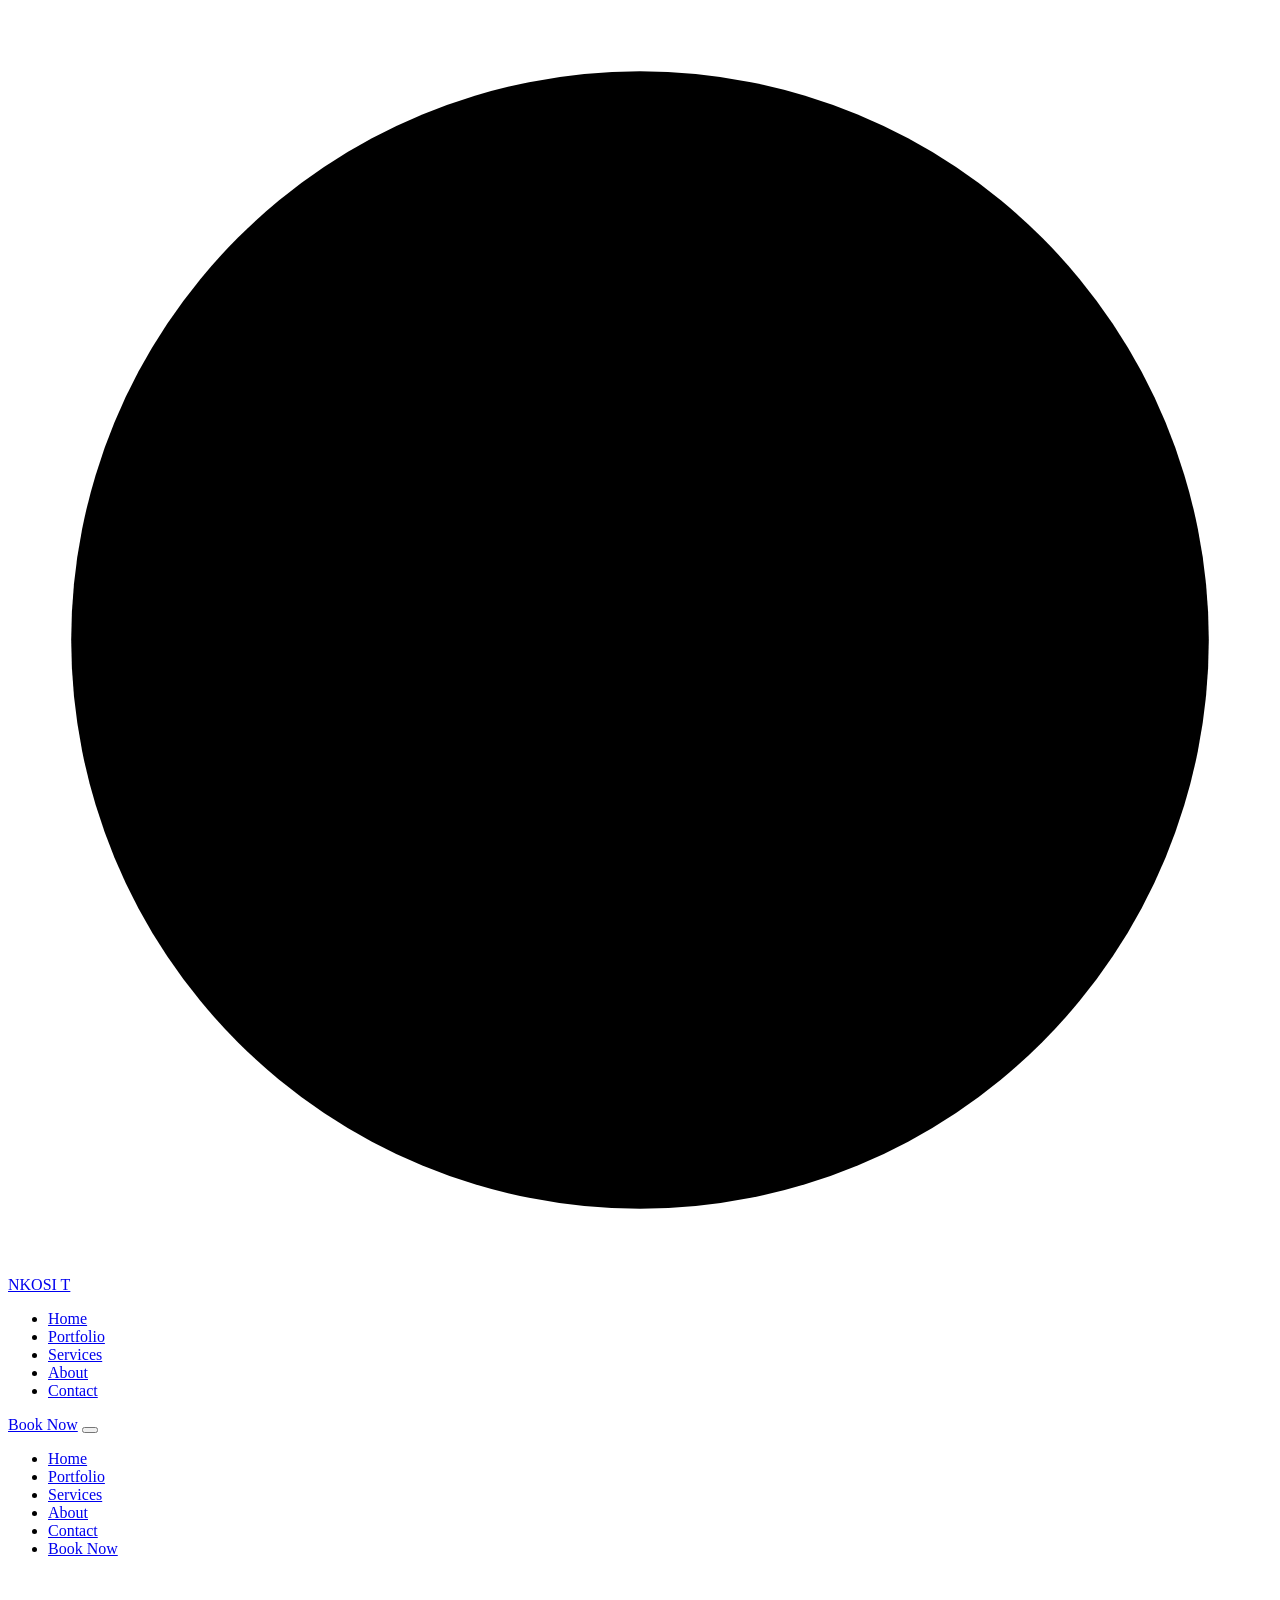
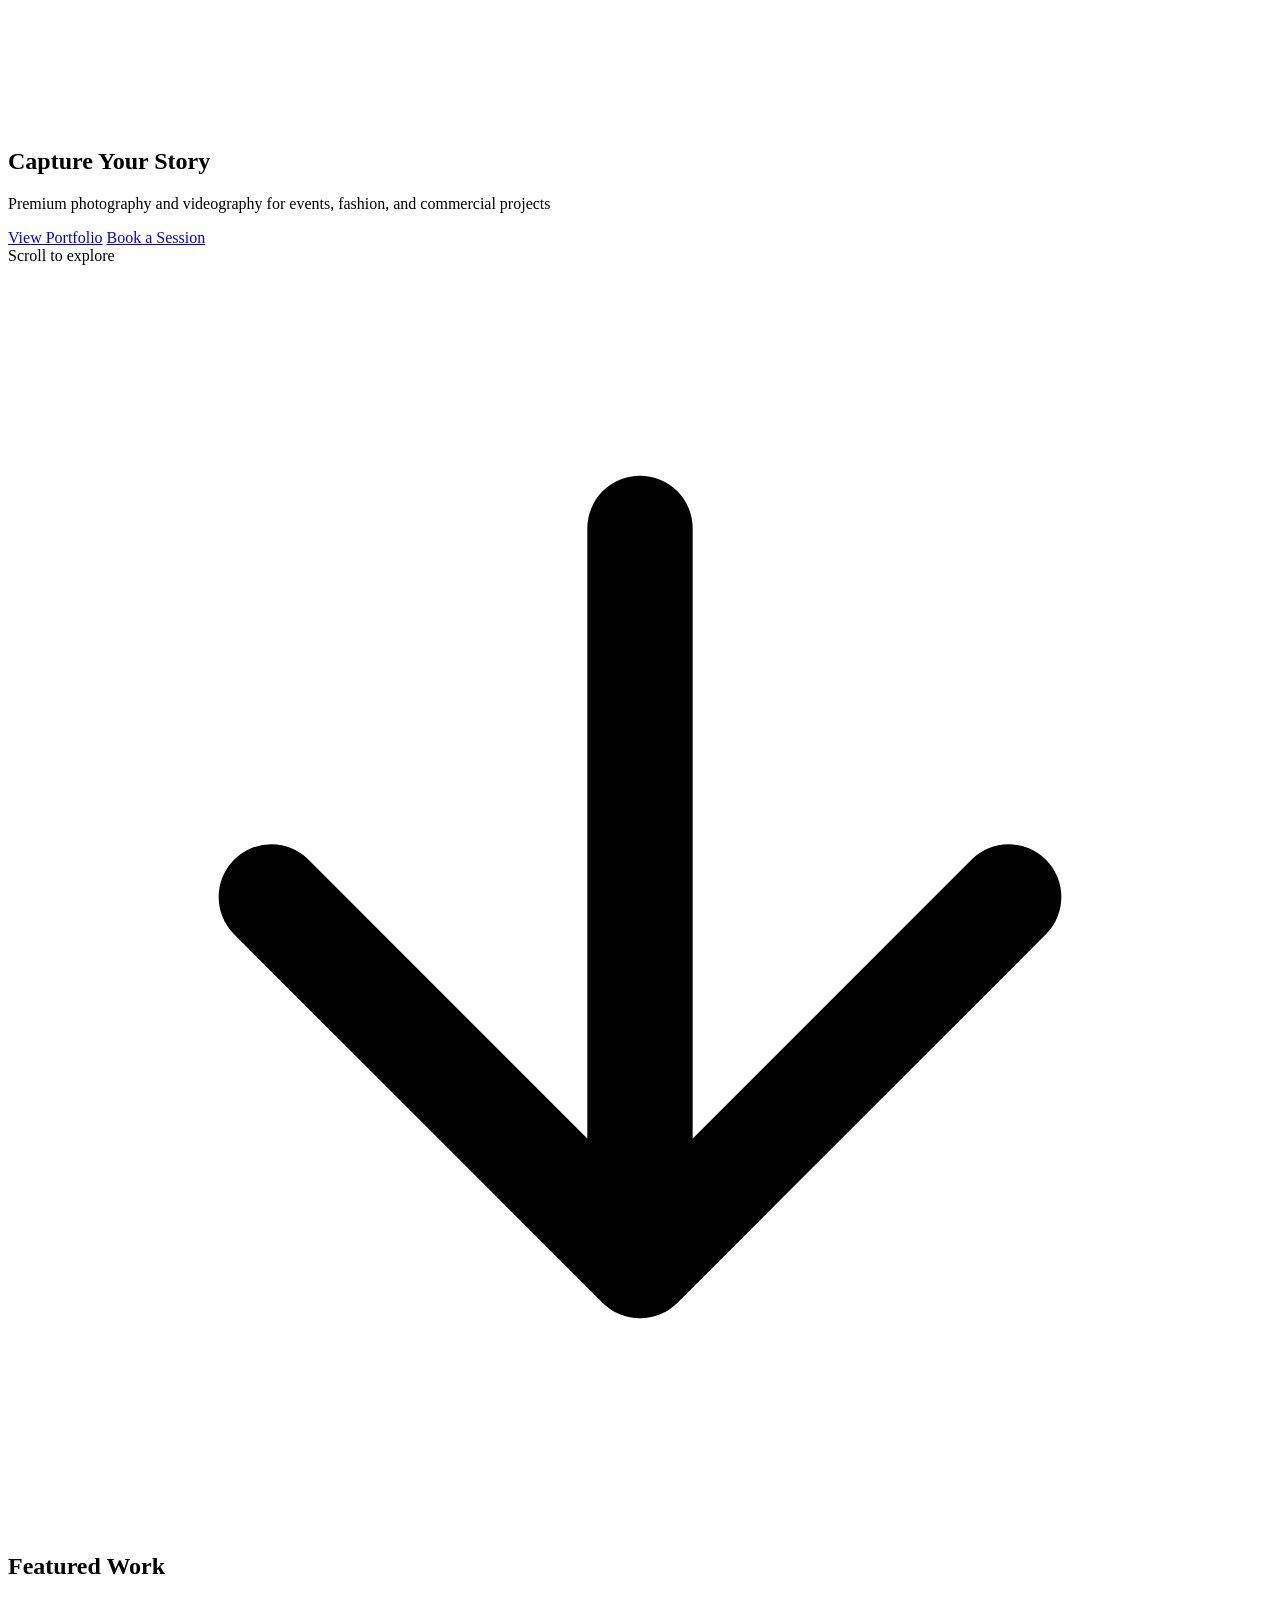
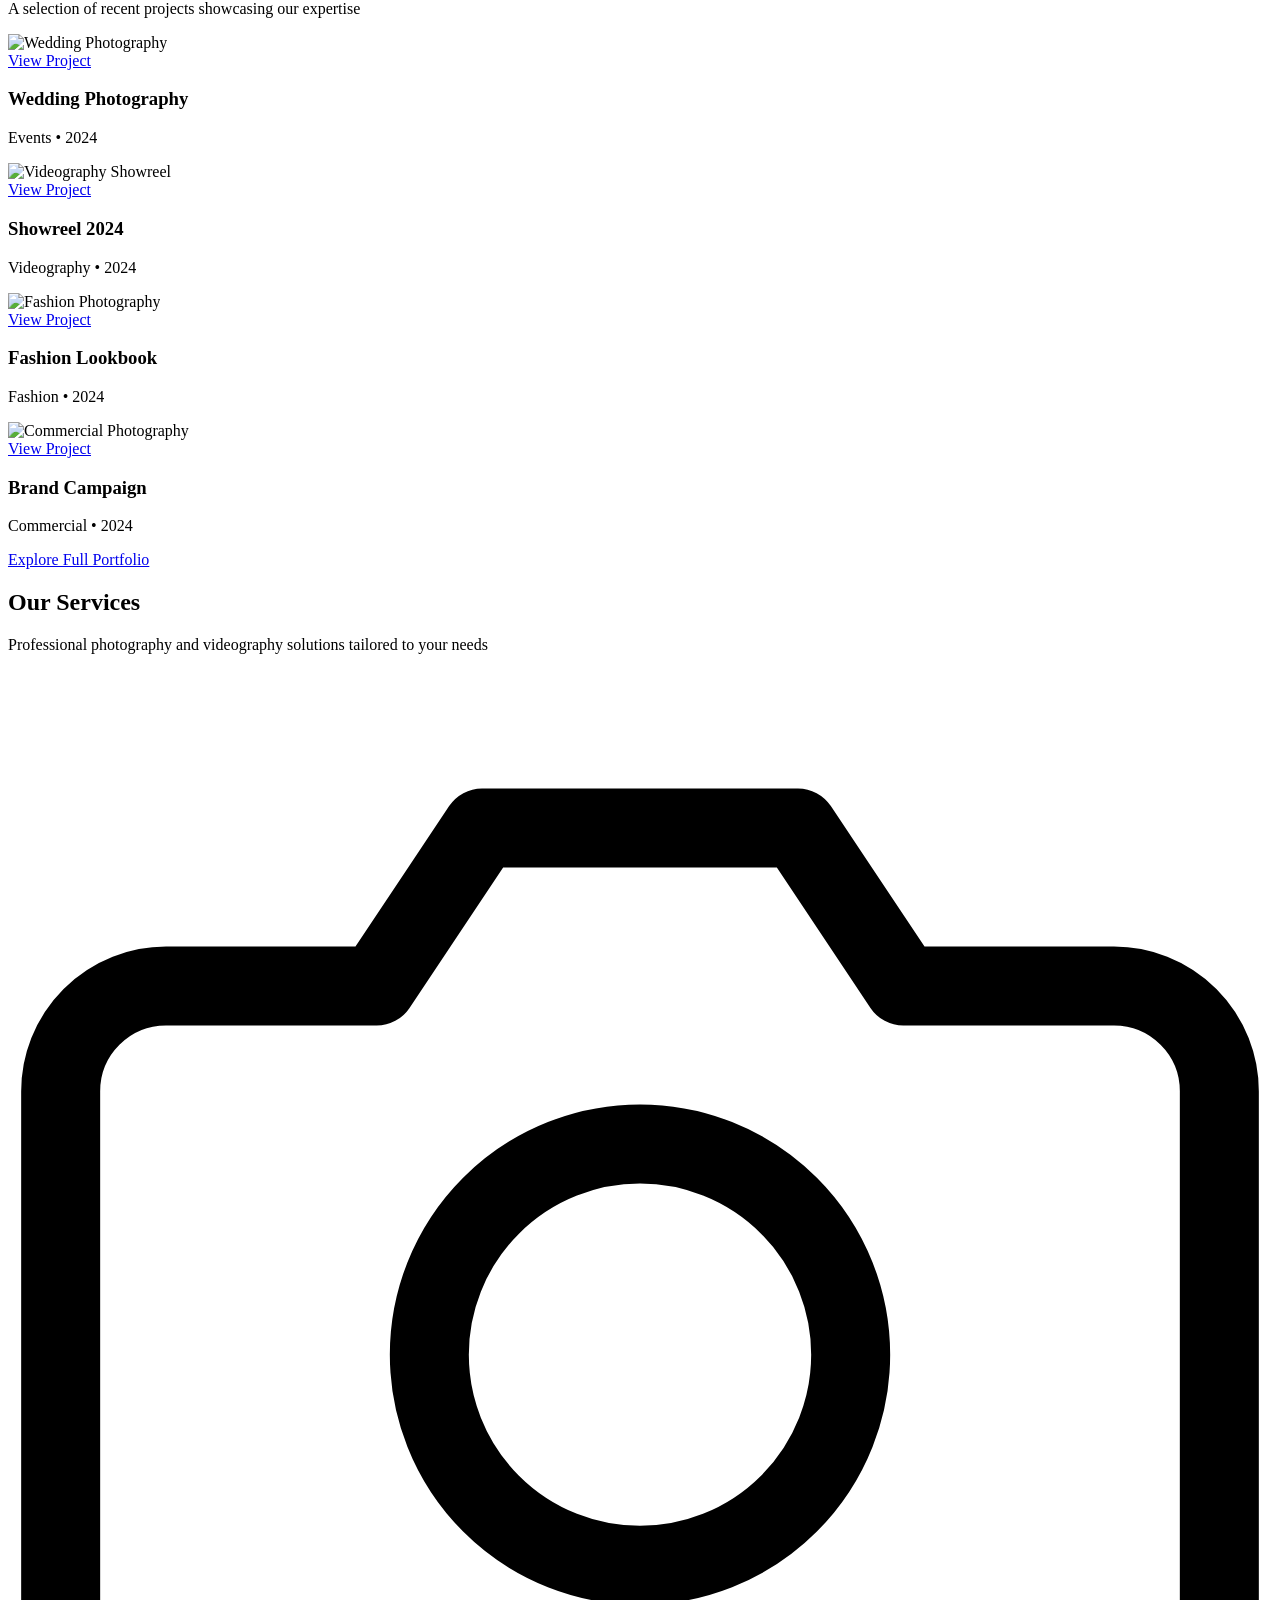
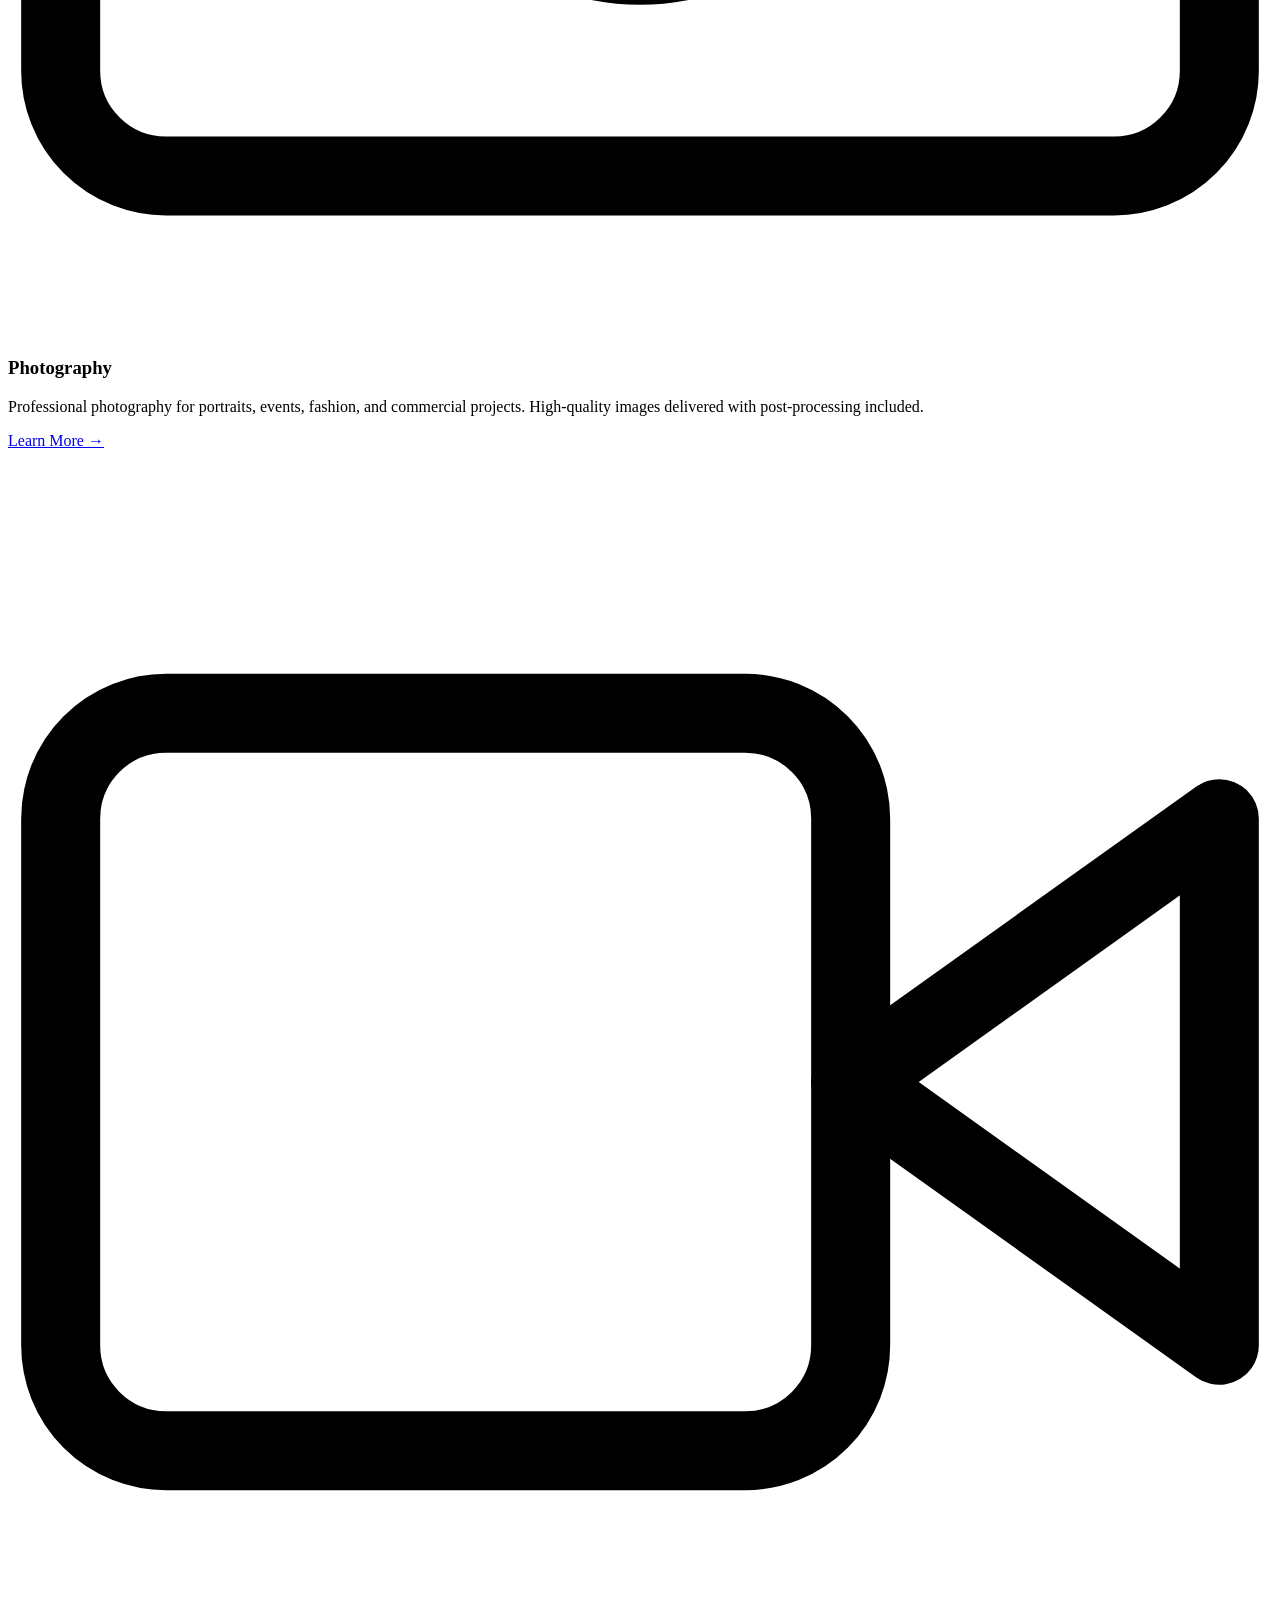
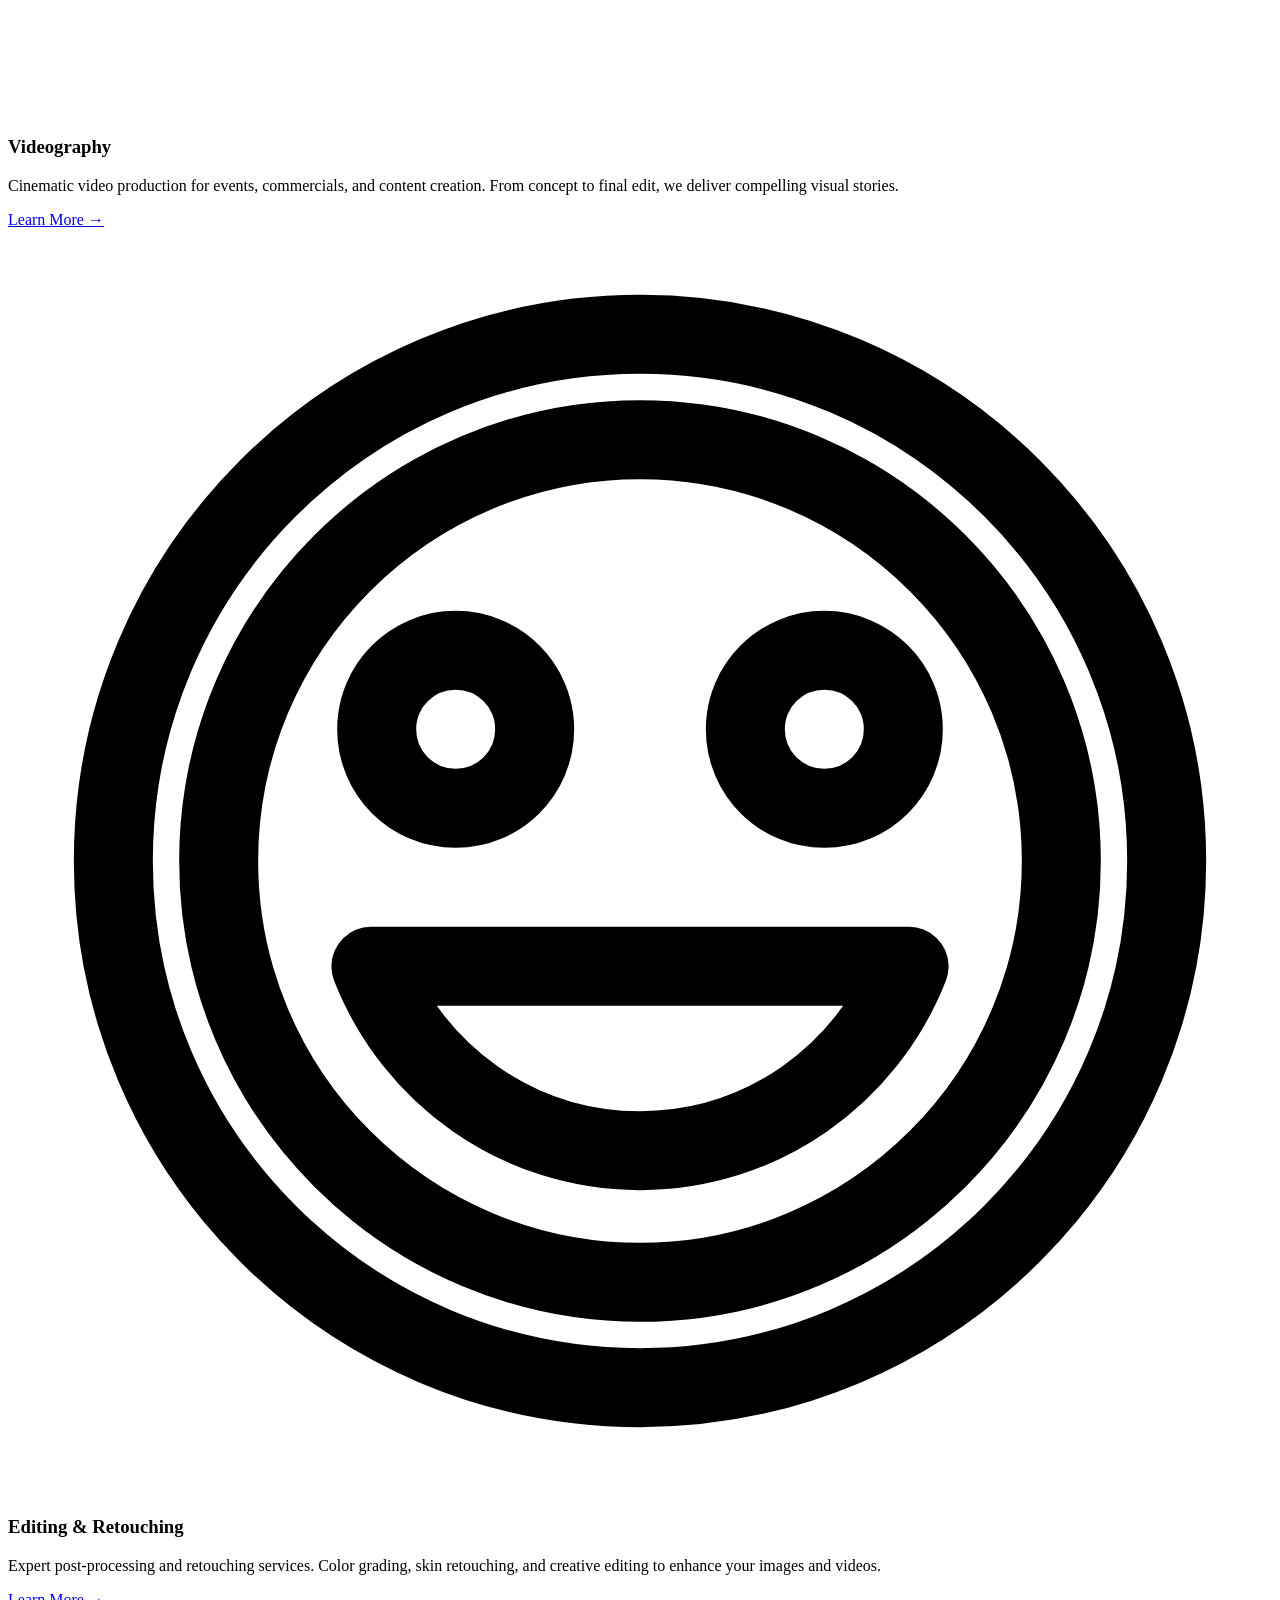
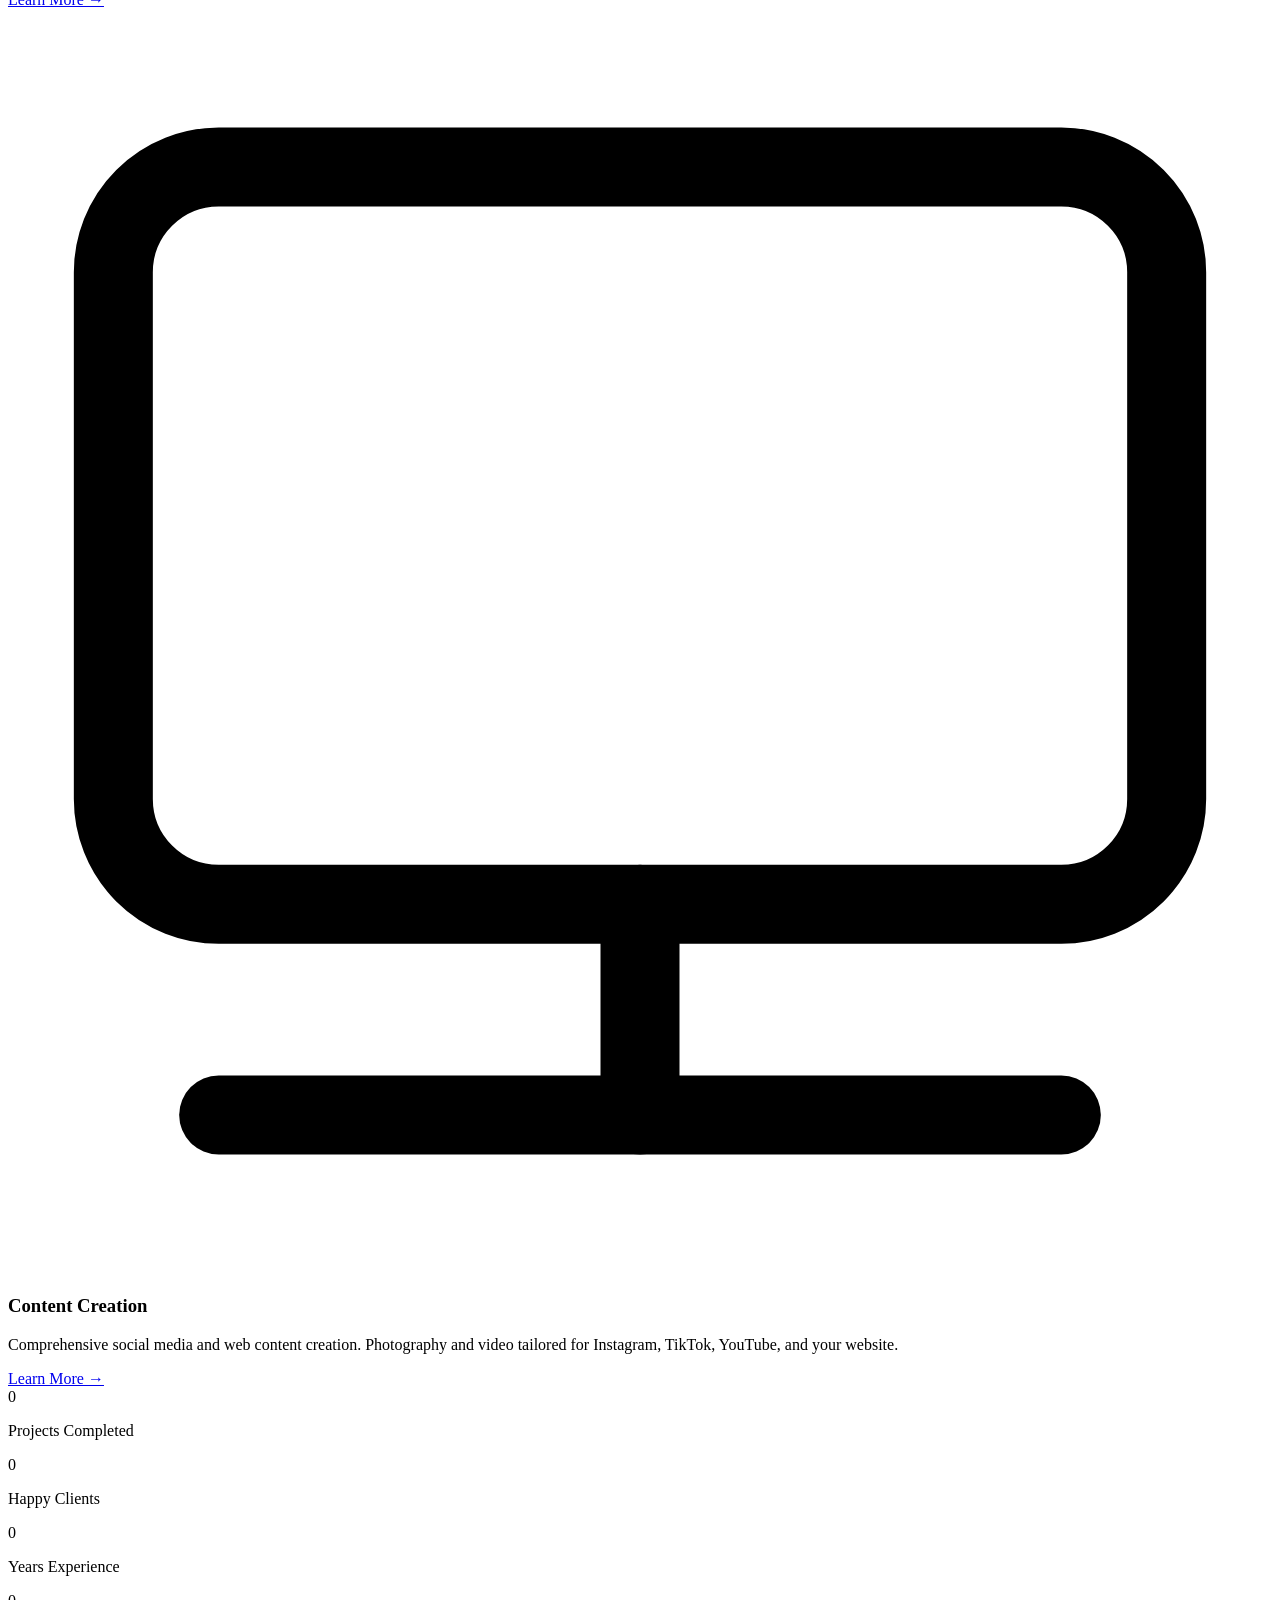
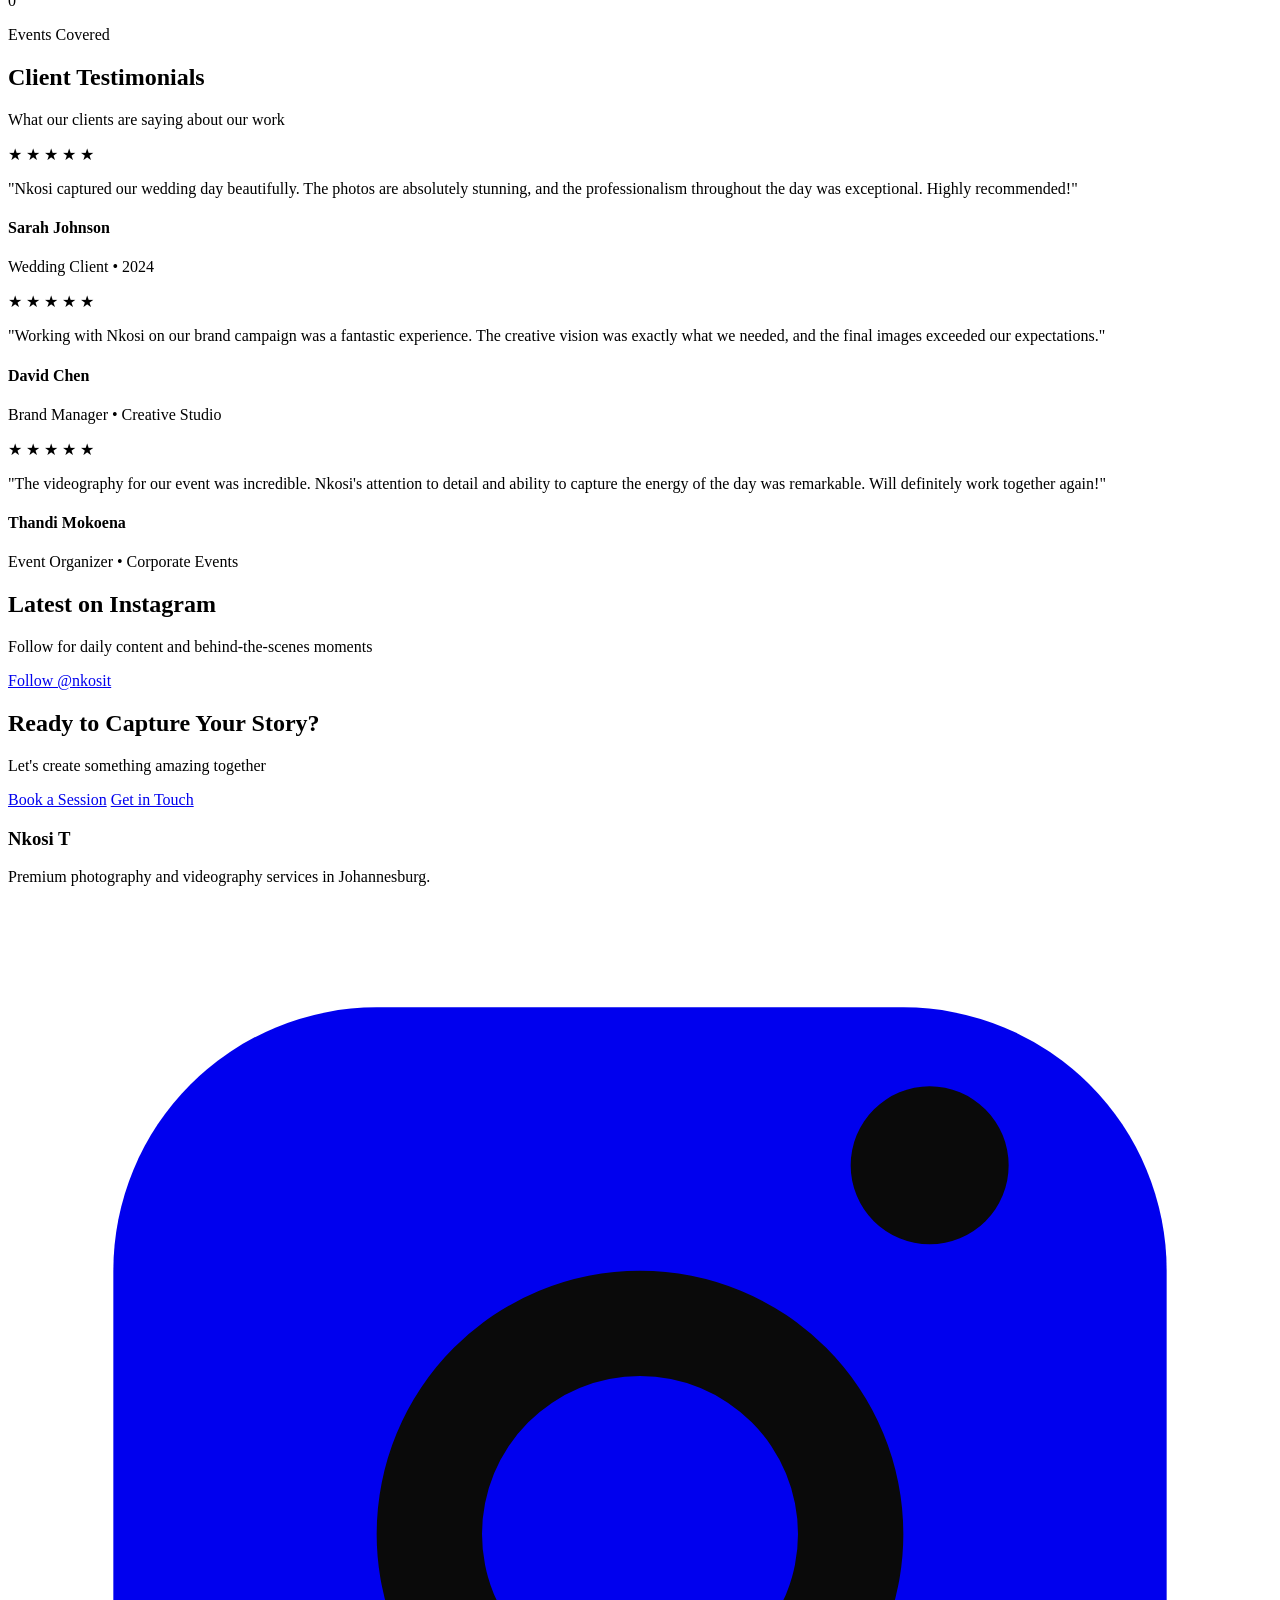
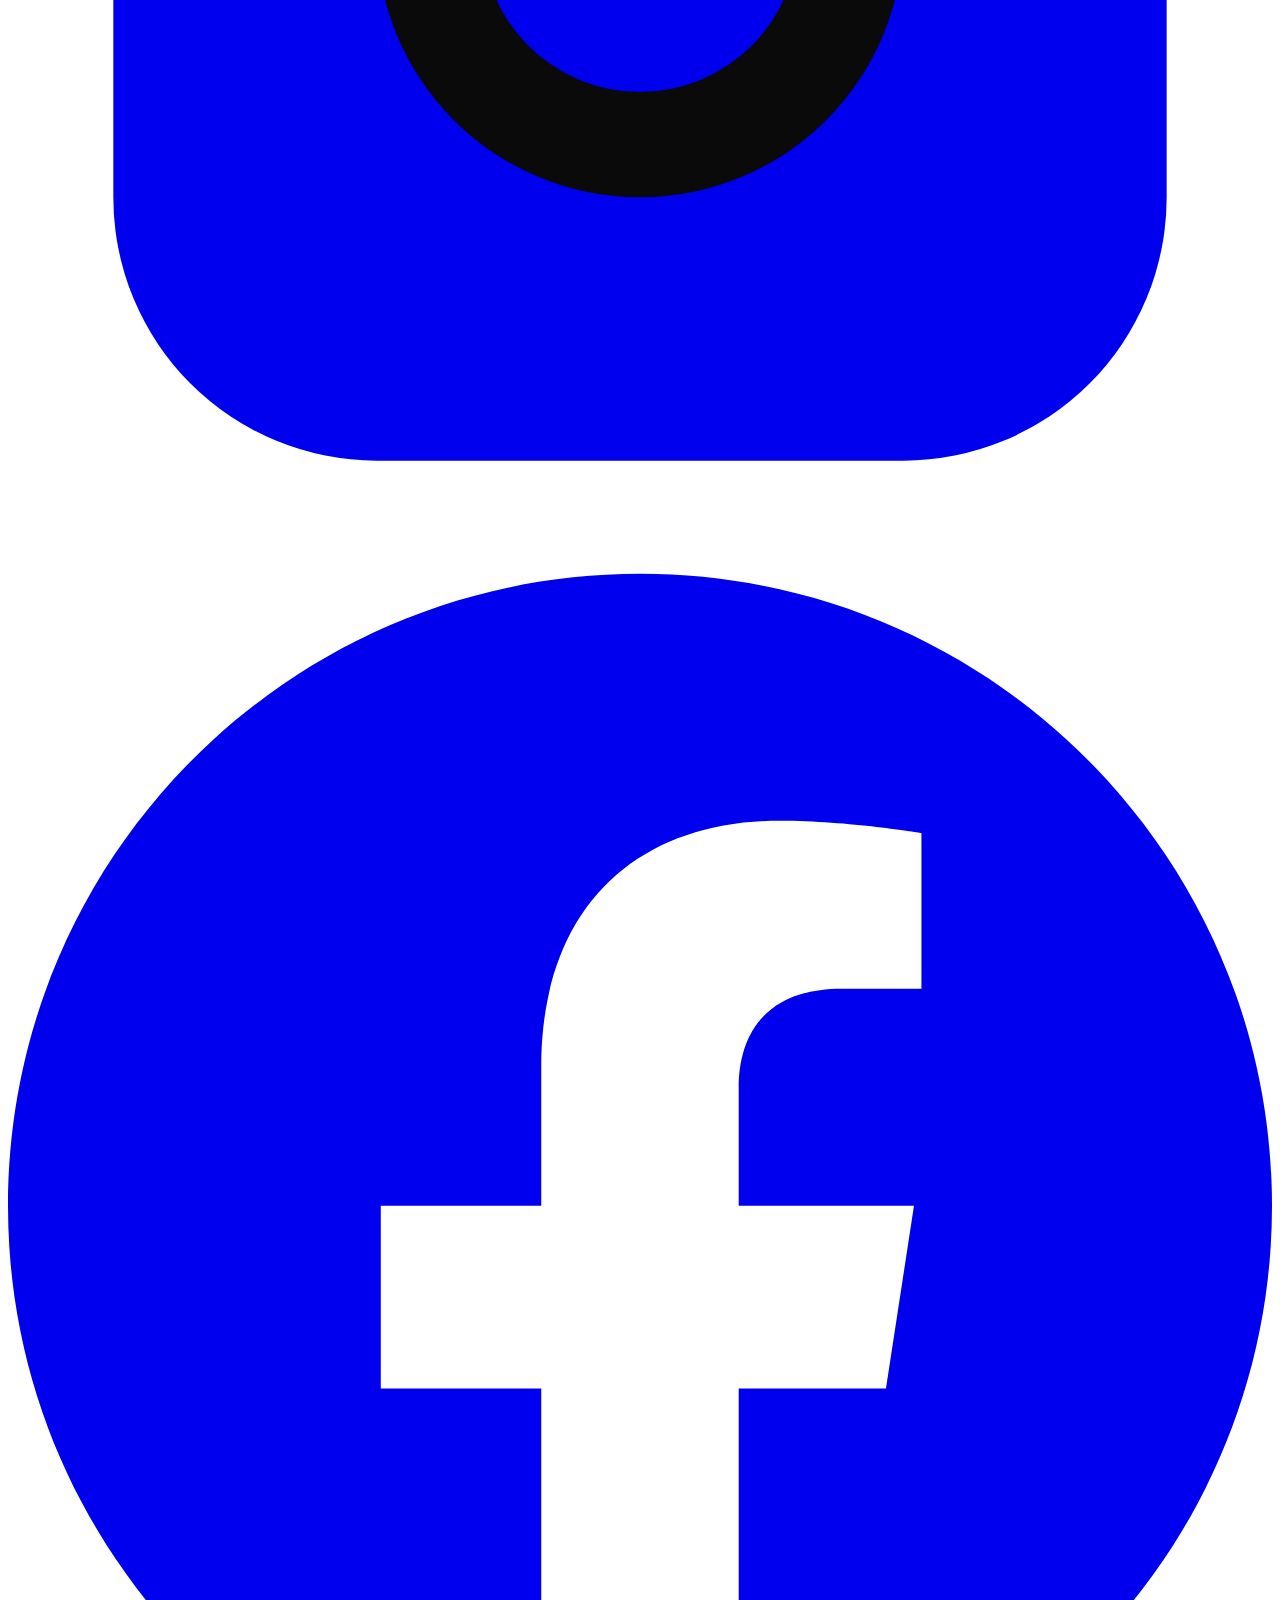
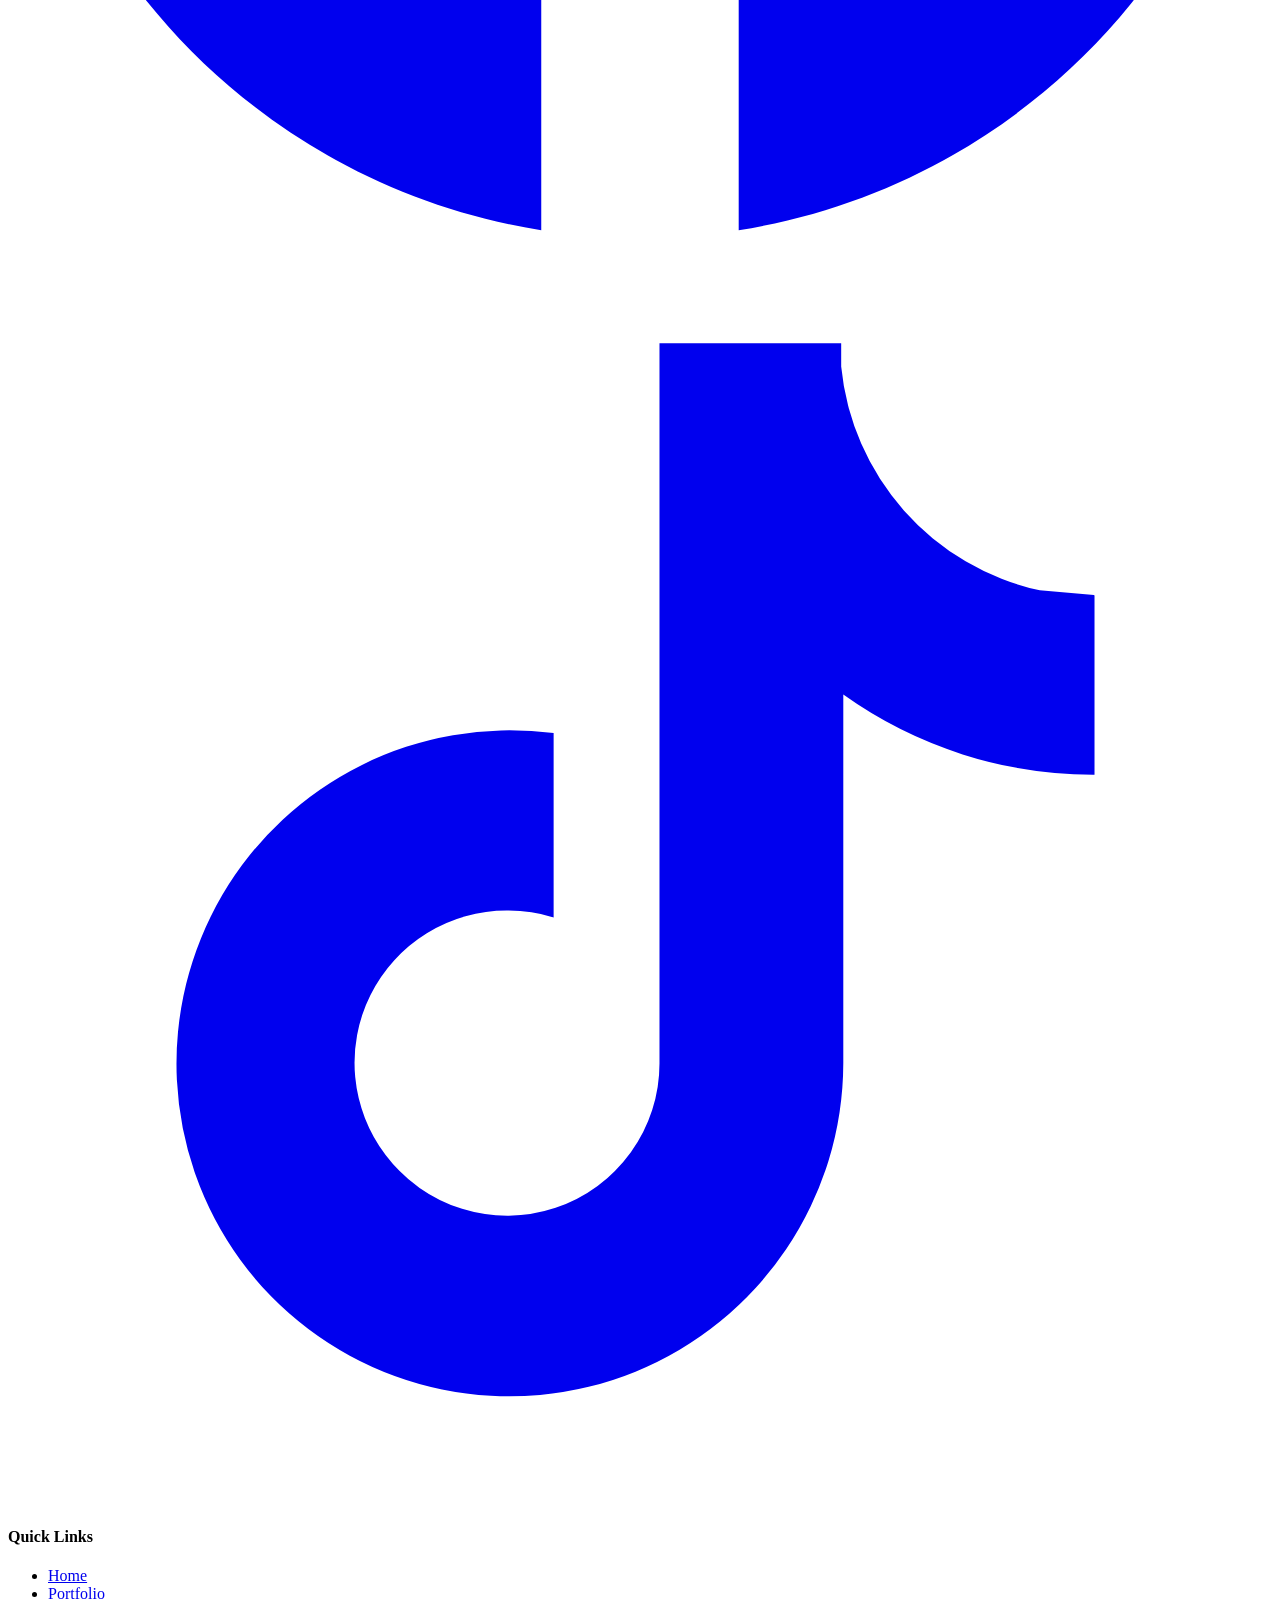
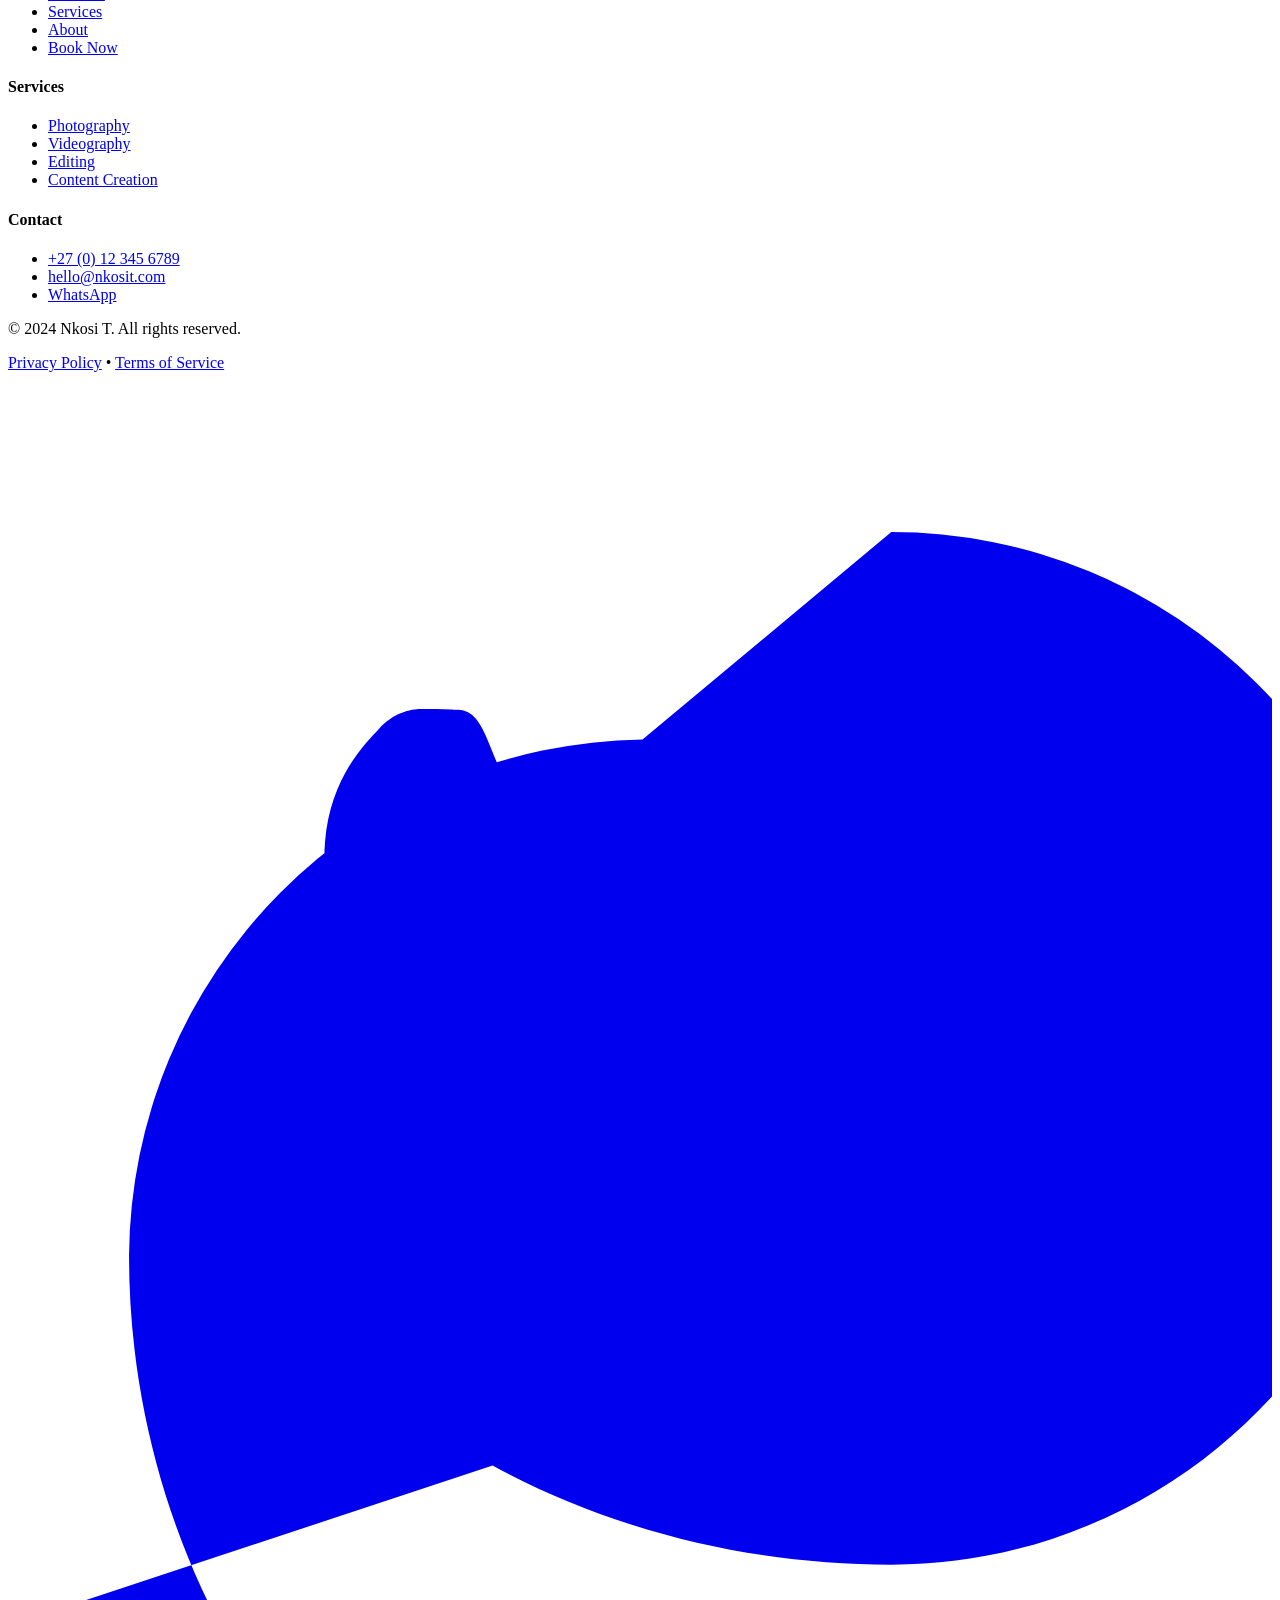
==== Index.html @ ff331efd "index.html done" ====
<!DOCTYPE html>
<html lang="en">
<head>
    <meta charset="UTF-8">
    <meta name="viewport" content="width=device-width, initial-scale=1.0">
    <meta name="description" content="Premium photography and videography portfolio. Specializing in events, fashion, portraits, and commercial content.">
    <meta name="theme-color" content="#0A0A0A">
    <title>Nkosi T | Premium Photography & Videography</title>
    
    <!-- Open Graph / Social Meta Tags -->
    <meta property="og:type" content="website">
    <meta property="og:url" content="https://nkosit.com/">
    <meta property="og:title" content="Nkosi T | Premium Photography & Videography">
    <meta property="og:description" content="Award-winning photographer and videographer based in Johannesburg. Specializing in events, fashion, portraits, and commercial content.">
    <meta property="og:image" content="https://nkosit.com/images/og-image.jpg">
    
    <!-- Preconnect to External Resources -->
    <link rel="preconnect" href="https://fonts.googleapis.com">
    <link rel="preconnect" href="https://fonts.gstatic.com" crossorigin>
    
    <!-- Google Fonts -->
    <link href="https://fonts.googleapis.com/css2?family=Montserrat:wght@600;700;800&family=Poppins:wght@400;500;600&display=swap" rel="stylesheet">
    
    <!-- Main CSS -->
    <link rel="stylesheet" href="css/style.css">
    
    <!-- AOS (Animate On Scroll) -->
    <link rel="stylesheet" href="https://cdnjs.cloudflare.com/ajax/libs/aos/2.3.4/aos.css">
    
    <!-- GLightbox for Lightbox -->
    <link rel="stylesheet" href="https://cdn.jsdelivr.net/npm/glightbox/dist/css/glightbox.css">
</head>
<body>
    <!-- Loading Screen -->
    <div id="loading-screen" class="loading-screen">
        <div class="loading-content">
            <svg class="camera-shutter" viewBox="0 0 100 100" xmlns="http://www.w3.org/2000/svg">
                <circle cx="50" cy="50" r="45" class="shutter-ring"></circle>
                <circle cx="50" cy="50" r="35" class="shutter-ring"></circle>
                <circle cx="50" cy="50" r="25" class="shutter-ring"></circle>
            </svg>
        </div>
    </div>

    <!-- Scroll Progress Bar -->
    <div class="scroll-progress-bar"></div>

    <!-- Navigation Header -->
    <header class="header" id="header">
        <div class="header-container">
            <div class="header-content">
                <!-- Logo -->
                <a href="/" class="logo">
                    <span class="logo-text">NKOSI T</span>
                </a>

                <!-- Desktop Navigation -->
                <nav class="nav-desktop" aria-label="Main navigation">
                    <ul class="nav-list">
                        <li><a href="/" class="nav-link active">Home</a></li>
                        <li><a href="portfolio.html" class="nav-link">Portfolio</a></li>
                        <li><a href="services.html" class="nav-link">Services</a></li>
                        <li><a href="about.html" class="nav-link">About</a></li>
                        <li><a href="contact.html" class="nav-link">Contact</a></li>
                    </ul>
                </nav>

                <!-- CTA Button (Desktop) -->
                <a href="booking.html" class="btn btn-primary btn-header">Book Now</a>

                <!-- Mobile Menu Toggle -->
                <button class="menu-toggle" id="menu-toggle" aria-label="Toggle menu" aria-expanded="false">
                    <span class="menu-icon"></span>
                </button>
            </div>
        </div>

        <!-- Mobile Navigation Menu -->
        <nav class="nav-mobile" id="nav-mobile" aria-label="Mobile navigation">
            <ul class="nav-mobile-list">
                <li><a href="/" class="nav-mobile-link">Home</a></li>
                <li><a href="portfolio.html" class="nav-mobile-link">Portfolio</a></li>
                <li><a href="services.html" class="nav-mobile-link">Services</a></li>
                <li><a href="about.html" class="nav-mobile-link">About</a></li>
                <li><a href="contact.html" class="nav-mobile-link">Contact</a></li>
                <li><a href="booking.html" class="btn btn-primary btn-mobile-cta">Book Now</a></li>
            </ul>
        </nav>
    </header>

    <main>
        <!-- ================================ -->
        <!-- HERO SECTION                     -->
        <!-- ================================ -->
        <section class="hero" id="hero">
            <video class="hero-video" autoplay muted loop playsinline>
                <source src="videos/hero-video.mp4" type="video/mp4">
            </video>
            <div class="hero-overlay"></div>
            
            <div class="hero-content">
                <h1 class="hero-title" data-aos="fade-up" data-aos-delay="300">Capture Your Story</h1>
                <p class="hero-subtitle" data-aos="fade-up" data-aos-delay="400">Premium photography and videography for events, fashion, and commercial projects</p>
                
                <div class="hero-cta" data-aos="fade-up" data-aos-delay="500">
                    <a href="portfolio.html" class="btn btn-secondary">View Portfolio</a>
                    <a href="booking.html" class="btn btn-primary">Book a Session</a>
                </div>
            </div>

            <!-- Scroll Indicator -->
            <div class="scroll-indicator" data-aos="fade-up" data-aos-delay="600">
                <span>Scroll to explore</span>
                <svg viewBox="0 0 24 24" xmlns="http://www.w3.org/2000/svg" class="scroll-arrow">
                    <path d="M12 5v14M5 12l7 7 7-7" fill="none" stroke="currentColor" stroke-width="2" stroke-linecap="round" stroke-linejoin="round"/>
                </svg>
            </div>
        </section>

        <!-- ================================ -->
        <!-- FEATURED WORK SECTION            -->
        <!-- ================================ -->
        <section class="section featured-work">
            <div class="container">
                <div class="section-header" data-aos="fade-up">
                    <h2 class="section-title">Featured Work</h2>
                    <p class="section-subtitle">A selection of recent projects showcasing our expertise</p>
                </div>

                <div class="featured-grid" data-aos="fade-up" data-aos-delay="200">
                    <!-- Featured Item 1 -->
                    <article class="featured-card featured-card--large" data-category="events">
                        <div class="featured-card-image">
                            <img src="images/events/wedding-01.jpg" alt="Wedding Photography" loading="lazy">
                            <div class="featured-card-overlay">
                                <a href="portfolio.html" class="featured-card-btn">View Project</a>
                            </div>
                        </div>
                        <div class="featured-card-content">
                            <h3>Wedding Photography</h3>
                            <p class="featured-card-meta">Events • 2024</p>
                        </div>
                    </article>

                    <!-- Featured Item 2 -->
                    <article class="featured-card" data-category="videography">
                        <div class="featured-card-image">
                            <img src="images/branding/videography-reel.jpg" alt="Videography Showreel" loading="lazy">
                            <div class="featured-card-overlay">
                                <a href="portfolio.html" class="featured-card-btn">View Project</a>
                            </div>
                        </div>
                        <div class="featured-card-content">
                            <h3>Showreel 2024</h3>
                            <p class="featured-card-meta">Videography • 2024</p>
                        </div>
                    </article>

                    <!-- Featured Item 3 -->
                    <article class="featured-card" data-category="fashion">
                        <div class="featured-card-image">
                            <img src="images/fashion/lookbook-01.jpg" alt="Fashion Photography" loading="lazy">
                            <div class="featured-card-overlay">
                                <a href="portfolio.html" class="featured-card-btn">View Project</a>
                            </div>
                        </div>
                        <div class="featured-card-content">
                            <h3>Fashion Lookbook</h3>
                            <p class="featured-card-meta">Fashion • 2024</p>
                        </div>
                    </article>

                    <!-- Featured Item 4 -->
                    <article class="featured-card" data-category="commercial">
                        <div class="featured-card-image">
                            <img src="images/commercial/brand-01.jpg" alt="Commercial Photography" loading="lazy">
                            <div class="featured-card-overlay">
                                <a href="portfolio.html" class="featured-card-btn">View Project</a>
                            </div>
                        </div>
                        <div class="featured-card-content">
                            <h3>Brand Campaign</h3>
                            <p class="featured-card-meta">Commercial • 2024</p>
                        </div>
                    </article>
                </div>

                <div class="featured-footer" data-aos="fade-up" data-aos-delay="400">
                    <a href="portfolio.html" class="btn btn-secondary">Explore Full Portfolio</a>
                </div>
            </div>
        </section>

        <!-- ================================ -->
        <!-- SERVICES PREVIEW SECTION         -->
        <!-- ================================ -->
        <section class="section services-preview">
            <div class="container">
                <div class="section-header" data-aos="fade-up">
                    <h2 class="section-title">Our Services</h2>
                    <p class="section-subtitle">Professional photography and videography solutions tailored to your needs</p>
                </div>

                <div class="services-grid" data-aos="fade-up" data-aos-delay="200">
                    <!-- Service 1: Photography -->
                    <article class="service-card">
                        <div class="service-icon">
                            <svg viewBox="0 0 24 24" xmlns="http://www.w3.org/2000/svg" fill="none" stroke="currentColor" stroke-width="1.5" stroke-linecap="round" stroke-linejoin="round">
                                <path d="M23 19a2 2 0 0 1-2 2H3a2 2 0 0 1-2-2V8a2 2 0 0 1 2-2h4l2-3h6l2 3h4a2 2 0 0 1 2 2z"></path>
                                <circle cx="12" cy="13" r="4"></circle>
                            </svg>
                        </div>
                        <h3>Photography</h3>
                        <p>Professional photography for portraits, events, fashion, and commercial projects. High-quality images delivered with post-processing included.</p>
                        <a href="services.html#photography" class="service-link">Learn More →</a>
                    </article>

                    <!-- Service 2: Videography -->
                    <article class="service-card">
                        <div class="service-icon">
                            <svg viewBox="0 0 24 24" xmlns="http://www.w3.org/2000/svg" fill="none" stroke="currentColor" stroke-width="1.5" stroke-linecap="round" stroke-linejoin="round">
                                <polygon points="23 7 16 12 23 17 23 7"></polygon>
                                <rect x="1" y="5" width="15" height="14" rx="2" ry="2"></rect>
                            </svg>
                        </div>
                        <h3>Videography</h3>
                        <p>Cinematic video production for events, commercials, and content creation. From concept to final edit, we deliver compelling visual stories.</p>
                        <a href="services.html#videography" class="service-link">Learn More →</a>
                    </article>

                    <!-- Service 3: Editing -->
                    <article class="service-card">
                        <div class="service-icon">
                            <svg viewBox="0 0 24 24" xmlns="http://www.w3.org/2000/svg" fill="none" stroke="currentColor" stroke-width="1.5" stroke-linecap="round" stroke-linejoin="round">
                                <path d="M12 2C6.48 2 2 6.48 2 12s4.48 10 10 10 10-4.48 10-10S17.52 2 12 2zm0 18c-4.41 0-8-3.59-8-8s3.59-8 8-8 8 3.59 8 8-3.59 8-8 8zm3.5-9c.83 0 1.5-.67 1.5-1.5S16.33 8 15.5 8 14 8.67 14 9.5s.67 1.5 1.5 1.5zm-7 0c.83 0 1.5-.67 1.5-1.5S9.33 8 8.5 8 7 8.67 7 9.5 7.67 11 8.5 11zm3.5 6.5c2.33 0 4.31-1.46 5.11-3.5H6.89c.8 2.04 2.78 3.5 5.11 3.5z"></path>
                            </svg>
                        </div>
                        <h3>Editing & Retouching</h3>
                        <p>Expert post-processing and retouching services. Color grading, skin retouching, and creative editing to enhance your images and videos.</p>
                        <a href="services.html#editing" class="service-link">Learn More →</a>
                    </article>

                    <!-- Service 4: Content Creation -->
                    <article class="service-card">
                        <div class="service-icon">
                            <svg viewBox="0 0 24 24" xmlns="http://www.w3.org/2000/svg" fill="none" stroke="currentColor" stroke-width="1.5" stroke-linecap="round" stroke-linejoin="round">
                                <rect x="2" y="3" width="20" height="14" rx="2" ry="2"></rect>
                                <line x1="12" y1="17" x2="12" y2="21"></line>
                                <line x1="4" y1="21" x2="20" y2="21"></line>
                            </svg>
                        </div>
                        <h3>Content Creation</h3>
                        <p>Comprehensive social media and web content creation. Photography and video tailored for Instagram, TikTok, YouTube, and your website.</p>
                        <a href="services.html#content" class="service-link">Learn More →</a>
                    </article>
                </div>
            </div>
        </section>

        <!-- ================================ -->
        <!-- STATISTICS SECTION               -->
        <!-- ================================ -->
        <section class="section statistics">
            <div class="container">
                <div class="stats-grid" data-aos="fade-up">
                    <article class="stat-item">
                        <div class="stat-number" data-target="500">0</div>
                        <p class="stat-label">Projects Completed</p>
                    </article>

                    <article class="stat-item">
                        <div class="stat-number" data-target="250">0</div>
                        <p class="stat-label">Happy Clients</p>
                    </article>

                    <article class="stat-item">
                        <div class="stat-number" data-target="10">0</div>
                        <p class="stat-label">Years Experience</p>
                    </article>

                    <article class="stat-item">
                        <div class="stat-number" data-target="1000">0</div>
                        <p class="stat-label">Events Covered</p>
                    </article>
                </div>
            </div>
        </section>

        <!-- ================================ -->
        <!-- TESTIMONIALS SECTION             -->
        <!-- ================================ -->
        <section class="section testimonials">
            <div class="container">
                <div class="section-header" data-aos="fade-up">
                    <h2 class="section-title">Client Testimonials</h2>
                    <p class="section-subtitle">What our clients are saying about our work</p>
                </div>

                <div class="testimonials-grid" data-aos="fade-up" data-aos-delay="200">
                    <!-- Testimonial 1 -->
                    <article class="testimonial-card">
                        <div class="testimonial-header">
                            <div class="testimonial-rating">
                                <span class="star">★</span>
                                <span class="star">★</span>
                                <span class="star">★</span>
                                <span class="star">★</span>
                                <span class="star">★</span>
                            </div>
                        </div>
                        <p class="testimonial-text">"Nkosi captured our wedding day beautifully. The photos are absolutely stunning, and the professionalism throughout the day was exceptional. Highly recommended!"</p>
                        <div class="testimonial-author">
                            <h4>Sarah Johnson</h4>
                            <p>Wedding Client • 2024</p>
                        </div>
                    </article>

                    <!-- Testimonial 2 -->
                    <article class="testimonial-card">
                        <div class="testimonial-header">
                            <div class="testimonial-rating">
                                <span class="star">★</span>
                                <span class="star">★</span>
                                <span class="star">★</span>
                                <span class="star">★</span>
                                <span class="star">★</span>
                            </div>
                        </div>
                        <p class="testimonial-text">"Working with Nkosi on our brand campaign was a fantastic experience. The creative vision was exactly what we needed, and the final images exceeded our expectations."</p>
                        <div class="testimonial-author">
                            <h4>David Chen</h4>
                            <p>Brand Manager • Creative Studio</p>
                        </div>
                    </article>

                    <!-- Testimonial 3 -->
                    <article class="testimonial-card">
                        <div class="testimonial-header">
                            <div class="testimonial-rating">
                                <span class="star">★</span>
                                <span class="star">★</span>
                                <span class="star">★</span>
                                <span class="star">★</span>
                                <span class="star">★</span>
                            </div>
                        </div>
                        <p class="testimonial-text">"The videography for our event was incredible. Nkosi's attention to detail and ability to capture the energy of the day was remarkable. Will definitely work together again!"</p>
                        <div class="testimonial-author">
                            <h4>Thandi Mokoena</h4>
                            <p>Event Organizer • Corporate Events</p>
                        </div>
                    </article>
                </div>
            </div>
        </section>

        <!-- ================================ -->
        <!-- INSTAGRAM FEED SECTION           -->
        <!-- ================================ -->
        <section class="section instagram-feed">
            <div class="container">
                <div class="section-header" data-aos="fade-up">
                    <h2 class="section-title">Latest on Instagram</h2>
                    <p class="section-subtitle">Follow for daily content and behind-the-scenes moments</p>
                </div>

                <div class="instagram-grid" id="instagram-feed" data-aos="fade-up" data-aos-delay="200">
                    <!-- Instagram posts will be loaded dynamically -->
                    <div class="placeholder-post">
                        <div class="placeholder-image"></div>
                    </div>
                    <div class="placeholder-post">
                        <div class="placeholder-image"></div>
                    </div>
                    <div class="placeholder-post">
                        <div class="placeholder-image"></div>
                    </div>
                    <div class="placeholder-post">
                        <div class="placeholder-image"></div>
                    </div>
                    <div class="placeholder-post">
                        <div class="placeholder-image"></div>
                    </div>
                    <div class="placeholder-post">
                        <div class="placeholder-image"></div>
                    </div>
                </div>

                <div class="instagram-footer" data-aos="fade-up" data-aos-delay="400">
                    <a href="https://instagram.com/nkosit" target="_blank" rel="noopener noreferrer" class="btn btn-secondary">Follow @nkosit</a>
                </div>
            </div>
        </section>

        <!-- ================================ -->
        <!-- CTA SECTION                      -->
        <!-- ================================ -->
        <section class="section cta-section">
            <div class="cta-content" data-aos="fade-up">
                <h2 class="cta-title">Ready to Capture Your Story?</h2>
                <p class="cta-subtitle">Let's create something amazing together</p>
                <div class="cta-buttons">
                    <a href="booking.html" class="btn btn-primary">Book a Session</a>
                    <a href="contact.html" class="btn btn-secondary">Get in Touch</a>
                </div>
            </div>
        </section>
    </main>

    <!-- ================================ -->
    <!-- FOOTER                          -->
    <!-- ================================ -->
    <footer class="footer">
        <div class="footer-container">
            <!-- Footer Content -->
            <div class="footer-content">
                <div class="footer-section">
                    <h3 class="footer-title">Nkosi T</h3>
                    <p class="footer-description">Premium photography and videography services in Johannesburg.</p>
                    <div class="footer-socials">
                        <a href="https://instagram.com/nkosit" target="_blank" rel="noopener noreferrer" aria-label="Instagram" class="social-link">
                            <svg viewBox="0 0 24 24" xmlns="http://www.w3.org/2000/svg" fill="currentColor">
                                <rect x="2" y="2" width="20" height="20" rx="5" ry="5"></rect>
                                <path d="M12 7a5 5 0 1 0 0 10 5 5 0 0 0 0-10zm0 8a3 3 0 1 1 0-6 3 3 0 0 1 0 6zm5.5-8.5a1.5 1.5 0 1 0 0-3 1.5 1.5 0 0 0 0 3z" fill="#0A0A0A"></path>
                            </svg>
                        </a>
                        <a href="https://facebook.com/nkosit" target="_blank" rel="noopener noreferrer" aria-label="Facebook" class="social-link">
                            <svg viewBox="0 0 24 24" xmlns="http://www.w3.org/2000/svg" fill="currentColor">
                                <path d="M24 12.073c0-6.627-5.373-12-12-12s-12 5.373-12 12c0 5.99 4.388 10.954 10.125 11.854v-8.385H7.078v-3.47h3.047V9.43c0-3.007 1.792-4.669 4.533-4.669 1.312 0 2.686.235 2.686.235v2.953H15.83c-1.491 0-1.956.925-1.956 1.874v2.25h3.328l-.532 3.47h-2.796v8.385C19.612 23.027 24 18.062 24 12.073z"></path>
                            </svg>
                        </a>
                        <a href="https://tiktok.com/@nkosit" target="_blank" rel="noopener noreferrer" aria-label="TikTok" class="social-link">
                            <svg viewBox="0 0 24 24" xmlns="http://www.w3.org/2000/svg" fill="currentColor">
                                <path d="M19.59 6.69a4.83 4.83 0 0 1-3.77-4.25V2h-3.45v13.67a2.89 2.89 0 0 1-5.2 1.74 2.89 2.89 0 0 1 2.31-4.64 2.86 2.86 0 0 1 .88.13V9.4a6.84 6.84 0 0 0-1-.05A6.33 6.33 0 0 0 5 20.1a6.34 6.34 0 0 0 10.86-4.43v-7a8.16 8.16 0 0 0 4.77 1.52v-3.4a4.85 4.85 0 0 1-.01-.01z"></path>
                            </svg>
                        </a>
                    </div>
                </div>

                <div class="footer-section">
                    <h4>Quick Links</h4>
                    <ul class="footer-links">
                        <li><a href="/">Home</a></li>
                        <li><a href="portfolio.html">Portfolio</a></li>
                        <li><a href="services.html">Services</a></li>
                        <li><a href="about.html">About</a></li>
                        <li><a href="booking.html">Book Now</a></li>
                    </ul>
                </div>

                <div class="footer-section">
                    <h4>Services</h4>
                    <ul class="footer-links">
                        <li><a href="services.html#photography">Photography</a></li>
                        <li><a href="services.html#videography">Videography</a></li>
                        <li><a href="services.html#editing">Editing</a></li>
                        <li><a href="services.html#content">Content Creation</a></li>
                    </ul>
                </div>

                <div class="footer-section">
                    <h4>Contact</h4>
                    <ul class="footer-links">
                        <li><a href="tel:+27123456789">+27 (0) 12 345 6789</a></li>
                        <li><a href="mailto:hello@nkosit.com">hello@nkosit.com</a></li>
                        <li><a href="https://wa.me/27123456789" target="_blank" rel="noopener noreferrer">WhatsApp</a></li>
                    </ul>
                </div>
            </div>

            <!-- Footer Bottom -->
            <div class="footer-bottom">
                <p>&copy; 2024 Nkosi T. All rights reserved.</p>
                <div class="footer-legal">
                    <a href="#">Privacy Policy</a>
                    <span class="separator">•</span>
                    <a href="#">Terms of Service</a>
                </div>
            </div>
        </div>
    </footer>

    <!-- Floating Action Buttons -->
    <a href="https://wa.me/27123456789" class="fab fab-whatsapp" aria-label="Contact on WhatsApp" target="_blank" rel="noopener noreferrer">
        <svg viewBox="0 0 24 24" xmlns="http://www.w3.org/2000/svg" fill="currentColor">
            <path d="M17.472 14.382c-.297-.149-1.758-.867-2.03-.967-.273-.099-.471-.148-.67.15-.197.297-.767.966-.94 1.164-.173.199-.347.223-.644.075-.297-.15-1.255-.463-2.39-1.475-.883-.788-1.48-1.761-1.653-2.059-.173-.297-.018-.458.13-.606.134-.133.298-.347.446-.52.149-.174.198-.298.298-.497.099-.198.05-.371-.025-.52-.075-.149-.669-1.612-.916-2.207-.242-.579-.487-.5-.67-.51-.173-.008-.371-.01-.57-.01-.198 0-.52.074-.792.372-.272.297-1.04 1.016-1.04 2.479 0 1.462 1.065 2.875 1.213 3.074.149.198 2.096 3.2 5.076 4.487.709.306 1.262.489 1.694.625.712.227 1.36.195 1.871.118.571-.085 1.758-.719 2.006-1.413.248-.694.248-1.289.173-1.413-.074-.124-.272-.198-.57-.347m-5.421-7.403h-.004a9.87 9.87 0 00-9.746 9.798c0 2.734.732 5.395 2.124 7.74L.929 23.5l8.272-2.735h.001c2.267 1.231 4.884 1.88 7.57 1.88 5.387 0 9.795-4.396 9.823-9.803a9.823 9.823 0 00-9.823-9.803"/>
        </svg>
    </a>

    <!-- Back to Top Button -->
    <button class="back-to-top" id="back-to-top" aria-label="Back to top">
        <svg viewBox="0 0 24 24" xmlns="http://www.w3.org/2000/svg" fill="none" stroke="currentColor" stroke-width="2" stroke-linecap="round" stroke-linejoin="round">
            <polyline points="18 15 12 9 6 15"></polyline>
        </svg>
    </button>

    <!-- Scripts -->
    <script src="https://cdnjs.cloudflare.com/ajax/libs/gsap/3.12.2/gsap.min.js"></script>
    <script src="https://cdnjs.cloudflare.com/ajax/libs/gsap/3.12.2/ScrollTrigger.min.js"></script>
    <script src="https://cdnjs.cloudflare.com/ajax/libs/aos/2.3.4/aos.js"></script>
    <script src="https://cdn.jsdelivr.net/npm/glightbox/dist/js/glightbox.min.js"></script>
    
    <script src="js/script.js"></script>
</body>
</html>
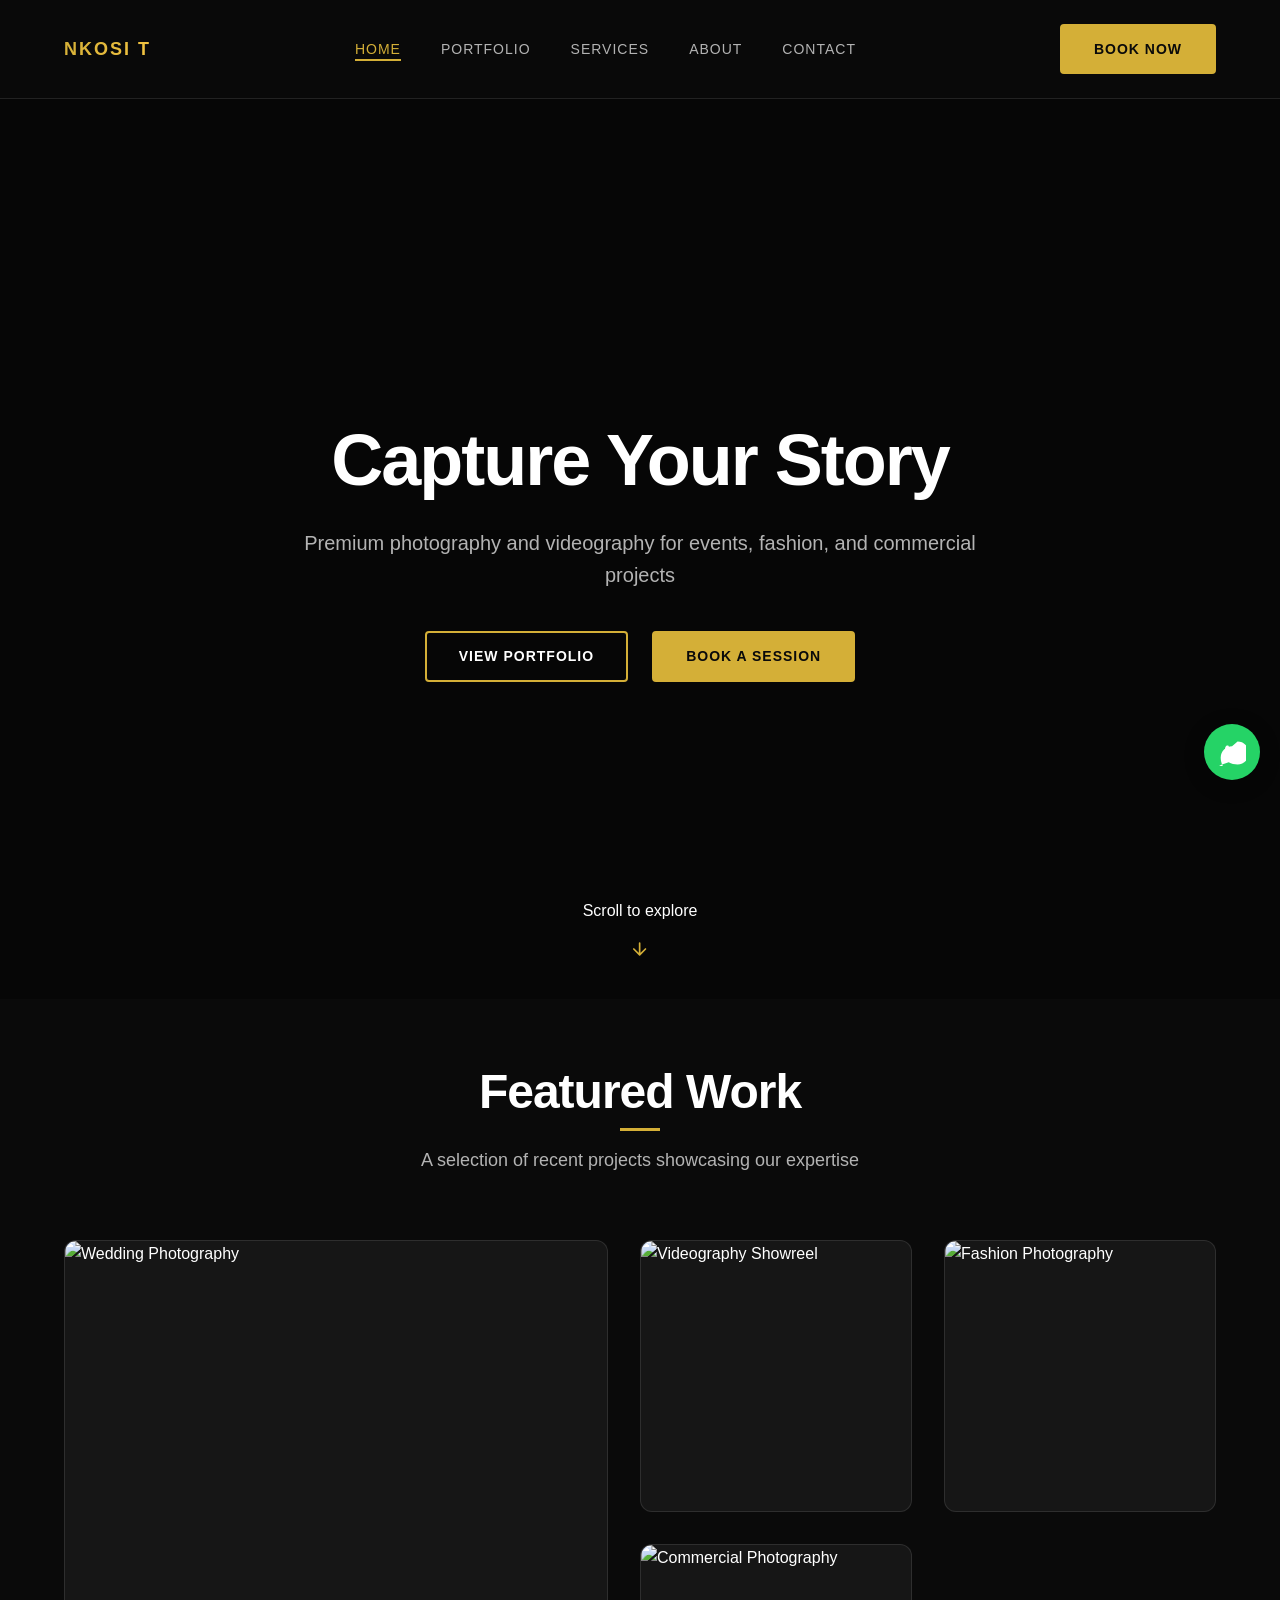
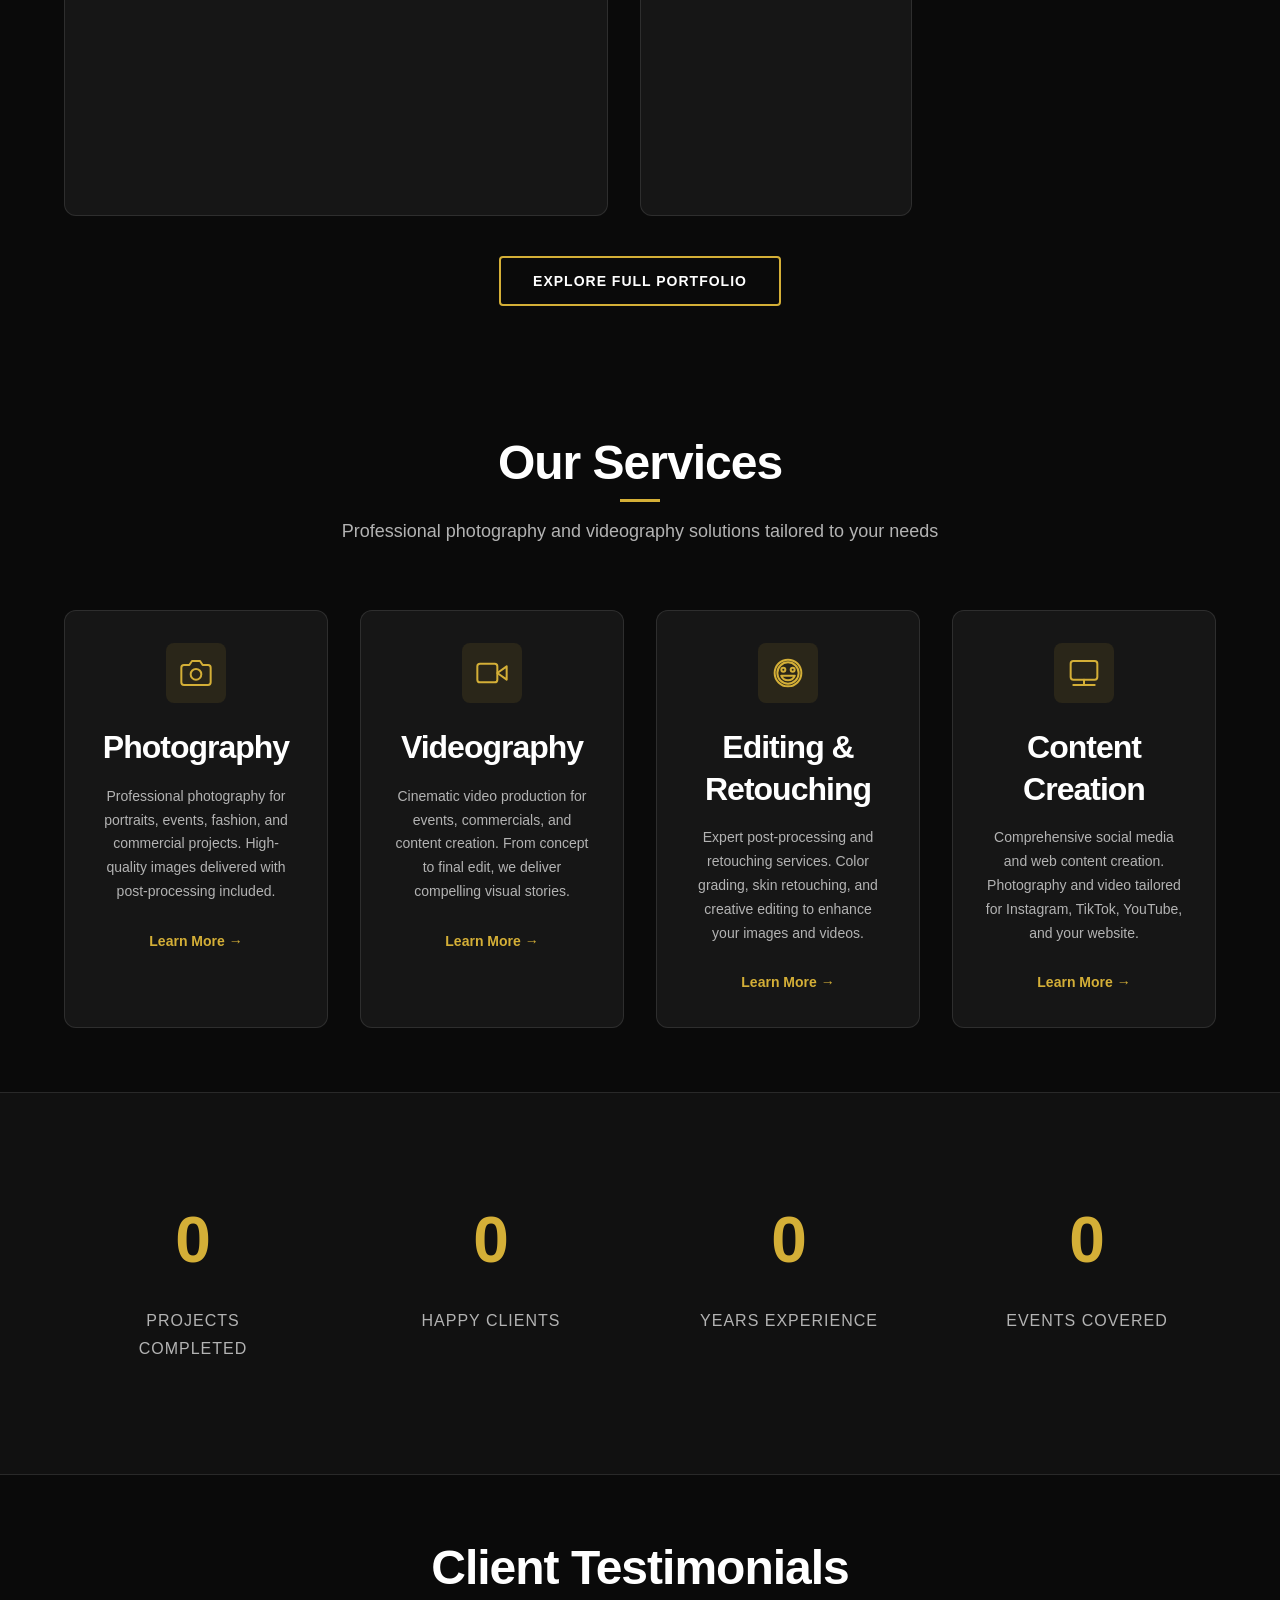
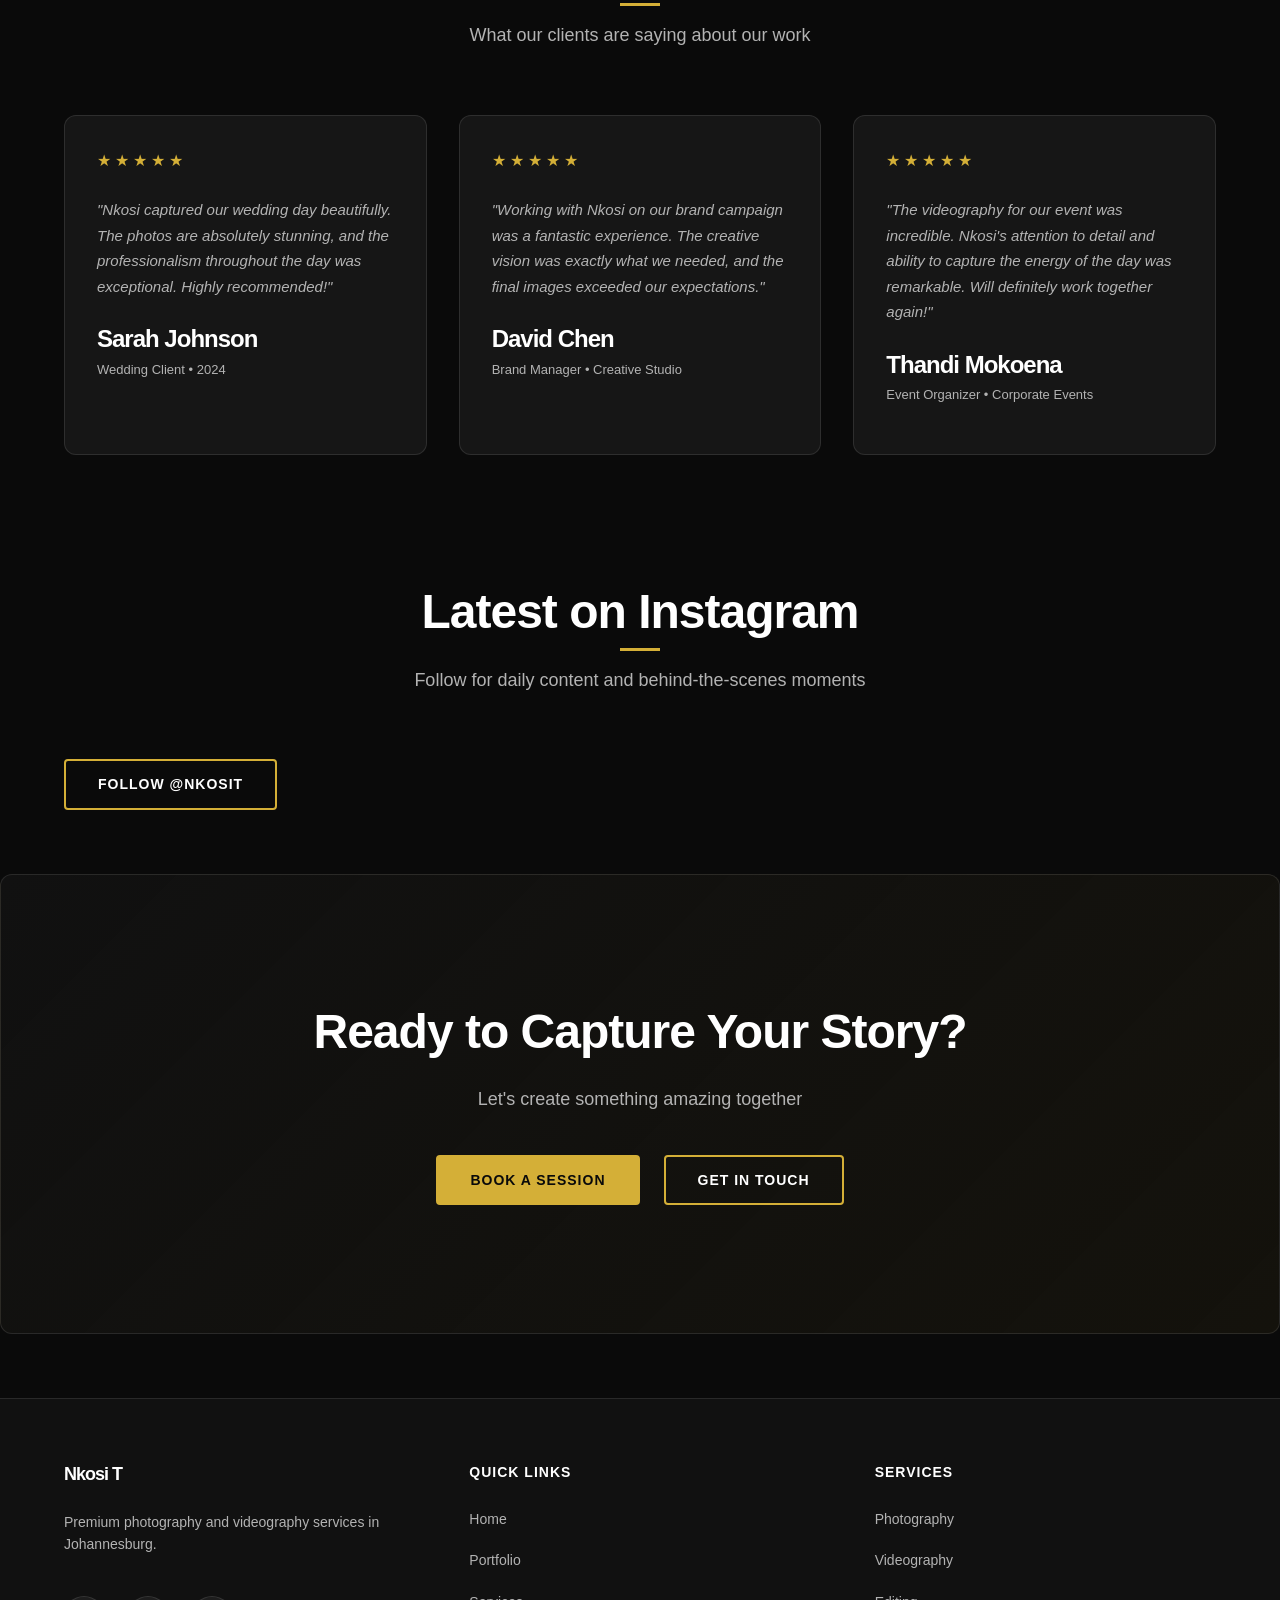
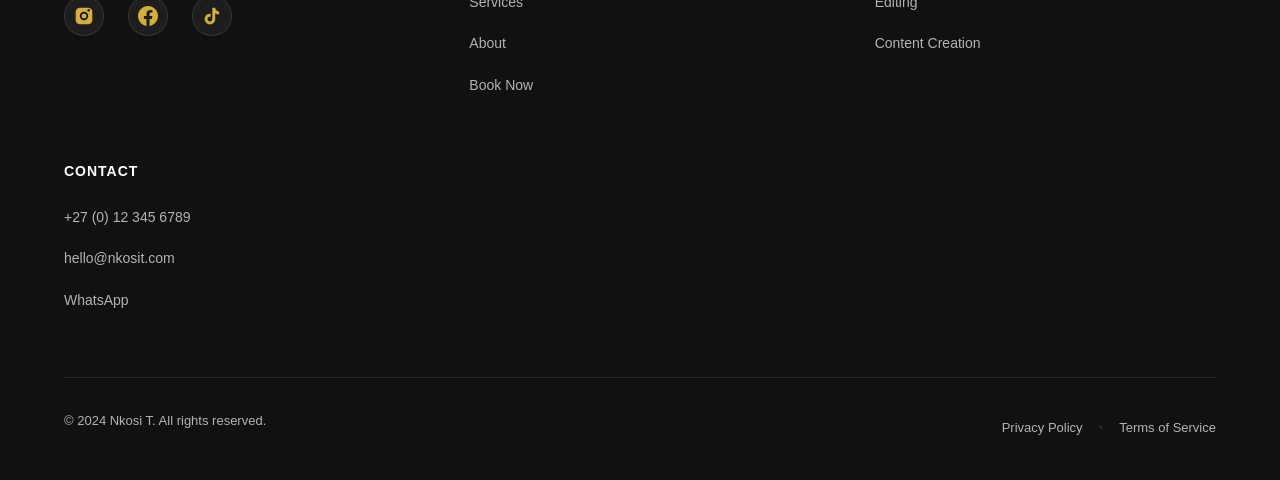
==== commit 099facb9: "contact.html added" ====
--- a/Index.html
+++ b/Index.html
@@ -22,7 +22,7 @@
     <link href="https://fonts.googleapis.com/css2?family=Montserrat:wght@600;700;800&family=Poppins:wght@400;500;600&display=swap" rel="stylesheet">
     
     <!-- Main CSS -->
-    <link rel="stylesheet" href="css/style.css">
+    <link rel="stylesheet" href="Style.css">
     
     <!-- AOS (Animate On Scroll) -->
     <link rel="stylesheet" href="https://cdnjs.cloudflare.com/ajax/libs/aos/2.3.4/aos.css">
--- a/Style.css
+++ b/Style.css
@@ -0,0 +1,2049 @@
+/* ============================================
+   NKOSI T - PREMIUM PORTFOLIO WEBSITE
+   Complete CSS with Animations & Responsive Design
+   ============================================ */
+
+/* ============================================
+   CSS VARIABLES & DESIGN TOKENS
+   ============================================ */
+:root {
+    /* Colors */
+    --color-bg-primary: #0A0A0A;
+    --color-bg-secondary: #111111;
+    --color-text-primary: #FFFFFF;
+    --color-text-secondary: #B3B3B3;
+    --color-accent-gold: #D4AF37;
+    --color-accent-gold-hover: #F5C542;
+    --color-card-bg: rgba(255, 255, 255, 0.05);
+    --color-border: rgba(255, 255, 255, 0.1);
+    --color-overlay: rgba(0, 0, 0, 0.3);
+    --color-overlay-dark: rgba(0, 0, 0, 0.6);
+    
+    /* Typography */
+    --font-heading: 'Montserrat', -apple-system, BlinkMacSystemFont, sans-serif;
+    --font-body: 'Poppins', -apple-system, BlinkMacSystemFont, sans-serif;
+    
+    /* Font Sizes */
+    --fs-h1: 72px;
+    --fs-h2: 48px;
+    --fs-h3: 32px;
+    --fs-h4: 24px;
+    --fs-body: 16px;
+    --fs-caption: 13px;
+    
+    /* Spacing (8px grid) */
+    --sp-xs: 8px;
+    --sp-sm: 16px;
+    --sp-md: 24px;
+    --sp-lg: 32px;
+    --sp-xl: 40px;
+    --sp-xxl: 48px;
+    --sp-xxxl: 64px;
+    
+    /* Border Radius */
+    --br-sm: 4px;
+    --br-md: 8px;
+    --br-lg: 12px;
+    
+    /* Transitions */
+    --transition-fast: 0.2s ease-in-out;
+    --transition-normal: 0.3s ease-in-out;
+    --transition-slow: 0.5s ease-in-out;
+    
+    /* Container */
+    --container-width: 1200px;
+    --container-padding: 24px;
+}
+
+/* Mobile-First Media Queries */
+@media (max-width: 768px) {
+    :root {
+        --fs-h1: 48px;
+        --fs-h2: 32px;
+        --fs-h3: 24px;
+        --fs-h4: 18px;
+        --fs-body: 15px;
+        --sp-lg: 24px;
+        --sp-xl: 32px;
+        --container-padding: 16px;
+    }
+}
+
+@media (max-width: 480px) {
+    :root {
+        --fs-h1: 36px;
+        --fs-h2: 24px;
+        --fs-h3: 18px;
+        --fs-h4: 16px;
+        --fs-body: 14px;
+        --sp-md: 16px;
+        --sp-lg: 16px;
+        --sp-xl: 24px;
+        --container-padding: 12px;
+    }
+}
+
+/* ============================================
+   RESET & BASE STYLES
+   ============================================ */
+*,
+*::before,
+*::after {
+    margin: 0;
+    padding: 0;
+    box-sizing: border-box;
+}
+
+html {
+    scroll-behavior: smooth;
+}
+
+@media (prefers-reduced-motion: reduce) {
+    html {
+        scroll-behavior: auto;
+    }
+    
+    * {
+        animation-duration: 0.01ms !important;
+        animation-iteration-count: 1 !important;
+        transition-duration: 0.01ms !important;
+    }
+}
+
+body {
+    font-family: var(--font-body);
+    font-size: var(--fs-body);
+    line-height: 1.6;
+    color: var(--color-text-primary);
+    background-color: var(--color-bg-primary);
+    overflow-x: hidden;
+}
+
+/* ============================================
+   TYPOGRAPHY
+   ============================================ */
+h1, h2, h3, h4, h5, h6 {
+    font-family: var(--font-heading);
+    font-weight: 800;
+    letter-spacing: -1px;
+}
+
+h1 { font-size: var(--fs-h1); line-height: 1.2; }
+h2 { font-size: var(--fs-h2); line-height: 1.2; }
+h3 { font-size: var(--fs-h3); line-height: 1.3; }
+h4 { font-size: var(--fs-h4); line-height: 1.3; }
+
+p {
+    color: var(--color-text-secondary);
+    line-height: 1.7;
+    margin-bottom: var(--sp-sm);
+}
+
+a {
+    color: var(--color-text-primary);
+    text-decoration: none;
+    transition: color var(--transition-normal);
+}
+
+a:hover {
+    color: var(--color-accent-gold);
+}
+
+/* ============================================
+   LAYOUT
+   ============================================ */
+.container {
+    max-width: var(--container-width);
+    margin: 0 auto;
+    padding: 0 var(--container-padding);
+}
+
+main {
+    min-height: 100vh;
+}
+
+.section {
+    padding: var(--sp-xxxl) 0;
+}
+
+@media (max-width: 768px) {
+    .section {
+        padding: var(--sp-xl) 0;
+    }
+}
+
+/* ============================================
+   SCROLL PROGRESS BAR
+   ============================================ */
+.scroll-progress-bar {
+    position: fixed;
+    top: 0;
+    left: 0;
+    height: 2px;
+    background: linear-gradient(to right, var(--color-accent-gold), var(--color-accent-gold-hover));
+    width: 0%;
+    z-index: 9999;
+    transition: width 0.1s ease;
+}
+
+/* ============================================
+   HEADER & NAVIGATION
+   ============================================ */
+.header {
+    position: sticky;
+    top: 0;
+    z-index: 1000;
+    background: rgba(10, 10, 10, 0.95);
+    backdrop-filter: blur(10px);
+    border-bottom: 1px solid var(--color-border);
+    padding: var(--sp-md) 0;
+    transition: padding var(--transition-normal);
+}
+
+.header.scrolled {
+    padding: var(--sp-sm) 0;
+}
+
+.header-container {
+    max-width: var(--container-width);
+    margin: 0 auto;
+    padding: 0 var(--container-padding);
+}
+
+.header-content {
+    display: flex;
+    align-items: center;
+    justify-content: space-between;
+    gap: var(--sp-lg);
+}
+
+/* Logo */
+.logo {
+    font-family: var(--font-heading);
+    font-size: 18px;
+    font-weight: 800;
+    letter-spacing: 2px;
+    color: var(--color-text-primary);
+    transition: color var(--transition-normal);
+}
+
+.logo:hover {
+    color: var(--color-accent-gold);
+}
+
+.logo-text {
+    background: linear-gradient(135deg, var(--color-accent-gold), var(--color-accent-gold-hover));
+    -webkit-background-clip: text;
+    -webkit-text-fill-color: transparent;
+    background-clip: text;
+}
+
+/* Desktop Navigation */
+.nav-desktop {
+    display: flex;
+    align-items: center;
+    gap: var(--sp-xl);
+}
+
+.nav-list {
+    display: flex;
+    list-style: none;
+    gap: var(--sp-xl);
+}
+
+.nav-link {
+    position: relative;
+    color: var(--color-text-secondary);
+    font-size: 14px;
+    font-weight: 500;
+    text-transform: uppercase;
+    letter-spacing: 1px;
+    transition: color var(--transition-normal);
+}
+
+.nav-link::after {
+    content: '';
+    position: absolute;
+    bottom: -4px;
+    left: 0;
+    width: 0;
+    height: 2px;
+    background: var(--color-accent-gold);
+    transition: width var(--transition-normal);
+}
+
+.nav-link:hover,
+.nav-link.active {
+    color: var(--color-accent-gold);
+}
+
+.nav-link:hover::after,
+.nav-link.active::after {
+    width: 100%;
+}
+
+.btn-header {
+    display: none;
+}
+
+/* Mobile Menu Toggle */
+.menu-toggle {
+    display: none;
+    flex-direction: column;
+    gap: 5px;
+    background: none;
+    border: none;
+    cursor: pointer;
+    padding: 0;
+    width: 24px;
+    height: 24px;
+}
+
+.menu-icon {
+    display: block;
+    width: 100%;
+    height: 2px;
+    background: var(--color-text-primary);
+    transition: all var(--transition-normal);
+}
+
+.menu-toggle.active .menu-icon:nth-child(1) {
+    transform: rotate(45deg) translate(8px, 8px);
+}
+
+.menu-toggle.active .menu-icon:nth-child(2) {
+    opacity: 0;
+}
+
+.menu-toggle.active .menu-icon:nth-child(3) {
+    transform: rotate(-45deg) translate(8px, -8px);
+}
+
+/* Mobile Navigation */
+.nav-mobile {
+    display: none;
+    position: absolute;
+    top: 100%;
+    left: 0;
+    right: 0;
+    background: var(--color-bg-primary);
+    border-bottom: 1px solid var(--color-border);
+    padding: var(--sp-lg) var(--container-padding);
+}
+
+.nav-mobile.active {
+    display: block;
+}
+
+.nav-mobile-list {
+    display: flex;
+    flex-direction: column;
+    gap: var(--sp-md);
+    list-style: none;
+}
+
+.nav-mobile-link {
+    color: var(--color-text-secondary);
+    text-transform: uppercase;
+    font-size: 14px;
+    font-weight: 500;
+    transition: color var(--transition-normal);
+}
+
+.nav-mobile-link:hover {
+    color: var(--color-accent-gold);
+}
+
+.btn-mobile-cta {
+    width: 100% !important;
+    text-align: center;
+}
+
+/* Responsive Header */
+@media (max-width: 768px) {
+    .nav-desktop {
+        display: none;
+    }
+    
+    .menu-toggle {
+        display: flex;
+    }
+    
+    .btn-header {
+        display: block;
+        margin-left: auto;
+    }
+}
+
+/* ============================================
+   LOADING SCREEN
+   ============================================ */
+.loading-screen {
+    position: fixed;
+    top: 0;
+    left: 0;
+    width: 100%;
+    height: 100%;
+    background: var(--color-bg-primary);
+    display: flex;
+    align-items: center;
+    justify-content: center;
+    z-index: 10000;
+    animation: fadeOut 0.5s ease-in-out 1.5s forwards;
+}
+
+.loading-content {
+    display: flex;
+    align-items: center;
+    justify-content: center;
+}
+
+.camera-shutter {
+    width: 80px;
+    height: 80px;
+    animation: shutterClose 1.2s ease-out forwards;
+}
+
+.shutter-ring {
+    fill: none;
+    stroke: var(--color-accent-gold);
+    stroke-width: 1.5;
+    animation: shutterPulse 1.2s ease-out forwards;
+}
+
+.shutter-ring:nth-child(1) {
+    animation-delay: 0s;
+}
+
+.shutter-ring:nth-child(2) {
+    animation-delay: 0.1s;
+}
+
+.shutter-ring:nth-child(3) {
+    animation-delay: 0.2s;
+}
+
+@keyframes shutterClose {
+    0% {
+        transform: scale(0);
+        opacity: 1;
+    }
+    80% {
+        transform: scale(1);
+        opacity: 1;
+    }
+    100% {
+        transform: scale(1);
+        opacity: 0;
+    }
+}
+
+@keyframes shutterPulse {
+    0% {
+        r: 45;
+        opacity: 0;
+    }
+    50% {
+        opacity: 1;
+    }
+    100% {
+        r: 5;
+        opacity: 1;
+    }
+}
+
+@keyframes fadeOut {
+    to {
+        opacity: 0;
+        pointer-events: none;
+    }
+}
+
+/* ============================================
+   HERO SECTION
+   ============================================ */
+.hero {
+    position: relative;
+    min-height: 100vh;
+    display: flex;
+    align-items: center;
+    justify-content: center;
+    overflow: hidden;
+}
+
+.hero-video {
+    position: absolute;
+    top: 0;
+    left: 0;
+    width: 100%;
+    height: 100%;
+    object-fit: cover;
+    z-index: 1;
+}
+
+.hero-overlay {
+    position: absolute;
+    top: 0;
+    left: 0;
+    width: 100%;
+    height: 100%;
+    background: rgba(0, 0, 0, 0.4);
+    z-index: 2;
+}
+
+.hero-content {
+    position: relative;
+    z-index: 3;
+    text-align: center;
+    color: var(--color-text-primary);
+    max-width: 800px;
+    padding: var(--sp-lg);
+}
+
+.hero-title {
+    font-size: var(--fs-h1);
+    font-weight: 800;
+    line-height: 1.2;
+    margin-bottom: var(--sp-md);
+    letter-spacing: -2px;
+}
+
+.hero-subtitle {
+    font-size: 20px;
+    color: var(--color-text-secondary);
+    margin-bottom: var(--sp-xl);
+    line-height: 1.6;
+}
+
+.hero-cta {
+    display: flex;
+    gap: var(--sp-md);
+    justify-content: center;
+    flex-wrap: wrap;
+}
+
+/* Scroll Indicator */
+.scroll-indicator {
+    position: absolute;
+    bottom: 40px;
+    left: 50%;
+    transform: translateX(-50%);
+    z-index: 3;
+    display: flex;
+    flex-direction: column;
+    align-items: center;
+    gap: var(--sp-sm);
+    animation: bounce 2s infinite;
+}
+
+.scroll-arrow {
+    width: 20px;
+    height: 20px;
+    color: var(--color-accent-gold);
+    animation: slideDown 1.5s ease-in-out infinite;
+}
+
+@keyframes bounce {
+    0%, 100% {
+        opacity: 1;
+    }
+    50% {
+        opacity: 0.5;
+    }
+}
+
+@keyframes slideDown {
+    0% {
+        transform: translateY(0);
+    }
+    50% {
+        transform: translateY(10px);
+    }
+    100% {
+        transform: translateY(0);
+    }
+}
+
+@media (max-width: 768px) {
+    .hero {
+        min-height: 80vh;
+    }
+    
+    .hero-title {
+        font-size: 48px;
+    }
+    
+    .hero-subtitle {
+        font-size: 16px;
+    }
+    
+    .hero-cta {
+        flex-direction: column;
+        gap: var(--sp-md);
+    }
+}
+
+/* ============================================
+   BUTTONS & LINKS
+   ============================================ */
+.btn {
+    display: inline-flex;
+    align-items: center;
+    justify-content: center;
+    gap: var(--sp-xs);
+    padding: 12px 32px;
+    font-family: var(--font-heading);
+    font-size: 14px;
+    font-weight: 600;
+    text-transform: uppercase;
+    letter-spacing: 1px;
+    border: none;
+    border-radius: var(--br-sm);
+    cursor: pointer;
+    transition: all var(--transition-normal);
+    text-decoration: none;
+    min-height: 48px;
+}
+
+/* Primary Button */
+.btn-primary {
+    background: var(--color-accent-gold);
+    color: var(--color-bg-primary);
+    border: 2px solid var(--color-accent-gold);
+}
+
+.btn-primary:hover {
+    background: var(--color-accent-gold-hover);
+    border-color: var(--color-accent-gold-hover);
+    transform: translateY(-2px);
+    box-shadow: 0 10px 30px rgba(212, 175, 55, 0.2);
+}
+
+/* Secondary Button */
+.btn-secondary {
+    background: transparent;
+    color: var(--color-text-primary);
+    border: 2px solid var(--color-accent-gold);
+}
+
+.btn-secondary:hover {
+    background: rgba(212, 175, 55, 0.1);
+    border-color: var(--color-accent-gold-hover);
+    transform: translateY(-2px);
+}
+
+/* ============================================
+   SECTION HEADERS
+   ============================================ */
+.section-header {
+    text-align: center;
+    margin-bottom: var(--sp-xxxl);
+}
+
+.section-title {
+    margin-bottom: var(--sp-md);
+    position: relative;
+    display: inline-block;
+}
+
+.section-title::after {
+    content: '';
+    position: absolute;
+    bottom: -10px;
+    left: 50%;
+    transform: translateX(-50%);
+    width: 40px;
+    height: 3px;
+    background: var(--color-accent-gold);
+}
+
+.section-subtitle {
+    font-size: 18px;
+    color: var(--color-text-secondary);
+    max-width: 600px;
+    margin: 0 auto;
+}
+
+/* ============================================
+   PAGE HEADER
+   ============================================ */
+.page-header {
+    padding: var(--sp-xxxl) 0 var(--sp-xl);
+    background: var(--color-bg-secondary);
+    border-bottom: 1px solid var(--color-border);
+    margin-top: 70px;
+}
+
+.page-title {
+    margin-bottom: var(--sp-md);
+    text-align: center;
+}
+
+.page-subtitle {
+    text-align: center;
+    color: var(--color-text-secondary);
+    font-size: 18px;
+}
+
+/* ============================================
+   FEATURED WORK SECTION
+   ============================================ */
+.featured-grid {
+    display: grid;
+    grid-template-columns: 2fr 1fr 1fr;
+    gap: var(--sp-lg);
+    margin-bottom: var(--sp-xl);
+}
+
+.featured-card {
+    position: relative;
+    overflow: hidden;
+    border-radius: var(--br-lg);
+    background: var(--color-card-bg);
+    border: 1px solid var(--color-border);
+    aspect-ratio: 1 / 1;
+    cursor: pointer;
+    transition: all var(--transition-normal);
+}
+
+.featured-card--large {
+    grid-row: span 2;
+    aspect-ratio: auto;
+}
+
+.featured-card-image {
+    position: relative;
+    width: 100%;
+    height: 100%;
+    overflow: hidden;
+}
+
+.featured-card-image img {
+    width: 100%;
+    height: 100%;
+    object-fit: cover;
+    transition: transform var(--transition-normal);
+}
+
+.featured-card:hover .featured-card-image img {
+    transform: scale(1.05);
+}
+
+.featured-card-overlay {
+    position: absolute;
+    top: 0;
+    left: 0;
+    width: 100%;
+    height: 100%;
+    background: rgba(0, 0, 0, 0.5);
+    display: flex;
+    align-items: center;
+    justify-content: center;
+    opacity: 0;
+    transition: opacity var(--transition-normal);
+}
+
+.featured-card:hover .featured-card-overlay {
+    opacity: 1;
+}
+
+.featured-card-btn {
+    padding: 12px 32px;
+    background: var(--color-accent-gold);
+    color: var(--color-bg-primary);
+    font-weight: 600;
+    border-radius: var(--br-sm);
+    text-transform: uppercase;
+    font-size: 12px;
+    letter-spacing: 1px;
+    transition: all var(--transition-normal);
+}
+
+.featured-card-btn:hover {
+    background: var(--color-accent-gold-hover);
+}
+
+.featured-card-content {
+    padding: var(--sp-md);
+}
+
+.featured-card-content h3 {
+    margin-bottom: var(--sp-xs);
+    font-size: 16px;
+}
+
+.featured-card-meta {
+    font-size: 12px;
+    color: var(--color-text-secondary);
+}
+
+.featured-footer {
+    text-align: center;
+}
+
+@media (max-width: 1024px) {
+    .featured-grid {
+        grid-template-columns: 1fr 1fr;
+    }
+    
+    .featured-card--large {
+        grid-row: span 1;
+    }
+}
+
+@media (max-width: 768px) {
+    .featured-grid {
+        grid-template-columns: 1fr;
+    }
+}
+
+/* ============================================
+   SERVICES GRID
+   ============================================ */
+.services-grid {
+    display: grid;
+    grid-template-columns: repeat(auto-fit, minmax(250px, 1fr));
+    gap: var(--sp-lg);
+}
+
+.service-card {
+    padding: var(--sp-lg);
+    background: var(--color-card-bg);
+    border: 1px solid var(--color-border);
+    border-radius: var(--br-lg);
+    text-align: center;
+    transition: all var(--transition-normal);
+}
+
+.service-card:hover {
+    border-color: var(--color-accent-gold);
+    background: rgba(212, 175, 55, 0.05);
+    transform: translateY(-8px);
+}
+
+.service-icon {
+    width: 60px;
+    height: 60px;
+    margin: 0 auto var(--sp-md);
+    display: flex;
+    align-items: center;
+    justify-content: center;
+    background: rgba(212, 175, 55, 0.1);
+    border-radius: var(--br-md);
+    transition: all var(--transition-normal);
+}
+
+.service-card:hover .service-icon {
+    background: var(--color-accent-gold);
+    transform: scale(1.1) rotate(5deg);
+}
+
+.service-card:hover .service-icon {
+    color: var(--color-bg-primary);
+}
+
+.service-icon svg {
+    width: 32px;
+    height: 32px;
+    color: var(--color-accent-gold);
+}
+
+.service-card:hover .service-icon svg {
+    color: var(--color-bg-primary);
+}
+
+.service-card h3 {
+    margin-bottom: var(--sp-sm);
+    color: var(--color-text-primary);
+}
+
+.service-card p {
+    font-size: 14px;
+    margin-bottom: var(--sp-md);
+}
+
+.service-link {
+    display: inline-block;
+    color: var(--color-accent-gold);
+    font-weight: 600;
+    font-size: 14px;
+    transition: all var(--transition-normal);
+}
+
+.service-link:hover {
+    color: var(--color-accent-gold-hover);
+    transform: translateX(4px);
+}
+
+/* ============================================
+   STATISTICS SECTION
+   ============================================ */
+.statistics {
+    background: var(--color-bg-secondary);
+    border-top: 1px solid var(--color-border);
+    border-bottom: 1px solid var(--color-border);
+}
+
+.stats-grid {
+    display: grid;
+    grid-template-columns: repeat(auto-fit, minmax(200px, 1fr));
+    gap: var(--sp-xl);
+}
+
+.stat-item {
+    text-align: center;
+    padding: var(--sp-lg);
+}
+
+.stat-number {
+    font-size: 64px;
+    font-weight: 800;
+    color: var(--color-accent-gold);
+    margin-bottom: var(--sp-sm);
+    font-family: var(--font-heading);
+}
+
+.stat-label {
+    font-size: 16px;
+    color: var(--color-text-secondary);
+    text-transform: uppercase;
+    letter-spacing: 1px;
+}
+
+@media (max-width: 768px) {
+    .stat-number {
+        font-size: 48px;
+    }
+}
+
+/* ============================================
+   TESTIMONIALS
+   ============================================ */
+.testimonials-grid {
+    display: grid;
+    grid-template-columns: repeat(auto-fit, minmax(300px, 1fr));
+    gap: var(--sp-lg);
+}
+
+.testimonial-card {
+    padding: var(--sp-lg);
+    background: var(--color-card-bg);
+    border: 1px solid var(--color-border);
+    border-radius: var(--br-lg);
+    transition: all var(--transition-normal);
+}
+
+.testimonial-card:hover {
+    border-color: var(--color-accent-gold);
+    background: rgba(212, 175, 55, 0.05);
+    transform: translateY(-8px);
+}
+
+.testimonial-header {
+    margin-bottom: var(--sp-md);
+}
+
+.testimonial-rating {
+    display: flex;
+    gap: 4px;
+}
+
+.star {
+    color: var(--color-accent-gold);
+    font-size: 16px;
+}
+
+.testimonial-text {
+    color: var(--color-text-secondary);
+    margin-bottom: var(--sp-md);
+    font-size: 15px;
+    line-height: 1.7;
+    font-style: italic;
+}
+
+.testimonial-author h4 {
+    margin-bottom: 4px;
+    color: var(--color-text-primary);
+}
+
+.testimonial-author p {
+    font-size: 13px;
+    color: var(--color-text-secondary);
+}
+
+/* ============================================
+   PORTFOLIO SECTION
+   ============================================ */
+.portfolio-filters {
+    display: flex;
+    justify-content: center;
+    gap: var(--sp-md);
+    margin-bottom: var(--sp-xxxl);
+    flex-wrap: wrap;
+}
+
+.filter-btn {
+    padding: 12px 24px;
+    background: transparent;
+    color: var(--color-text-secondary);
+    border: 1px solid var(--color-border);
+    border-radius: var(--br-sm);
+    font-family: var(--font-heading);
+    font-size: 13px;
+    font-weight: 600;
+    text-transform: uppercase;
+    letter-spacing: 1px;
+    cursor: pointer;
+    transition: all var(--transition-normal);
+}
+
+.filter-btn:hover,
+.filter-btn.active {
+    background: var(--color-accent-gold);
+    color: var(--color-bg-primary);
+    border-color: var(--color-accent-gold);
+}
+
+.portfolio-grid {
+    display: grid;
+    grid-template-columns: repeat(auto-fill, minmax(250px, 1fr));
+    gap: var(--sp-lg);
+    margin-bottom: var(--sp-xxxl);
+}
+
+.portfolio-item {
+    position: relative;
+    aspect-ratio: 1 / 1;
+    overflow: hidden;
+    border-radius: var(--br-lg);
+    background: var(--color-card-bg);
+    border: 1px solid var(--color-border);
+    cursor: pointer;
+    transition: all var(--transition-normal);
+}
+
+.portfolio-item--tall {
+    grid-row: span 2;
+    aspect-ratio: auto;
+}
+
+.portfolio-item--wide {
+    grid-column: span 2;
+    aspect-ratio: auto;
+}
+
+.portfolio-item img {
+    width: 100%;
+    height: 100%;
+    object-fit: cover;
+    transition: transform var(--transition-normal);
+}
+
+.portfolio-item:hover img {
+    transform: scale(1.08);
+}
+
+.portfolio-overlay {
+    position: absolute;
+    top: 0;
+    left: 0;
+    width: 100%;
+    height: 100%;
+    background: rgba(0, 0, 0, 0.6);
+    display: flex;
+    flex-direction: column;
+    align-items: center;
+    justify-content: center;
+    opacity: 0;
+    transition: opacity var(--transition-normal);
+    gap: var(--sp-md);
+    text-align: center;
+    padding: var(--sp-lg);
+}
+
+.portfolio-item:hover .portfolio-overlay {
+    opacity: 1;
+}
+
+.portfolio-category {
+    display: inline-block;
+    padding: 6px 12px;
+    background: var(--color-accent-gold);
+    color: var(--color-bg-primary);
+    border-radius: var(--br-sm);
+    font-size: 11px;
+    font-weight: 600;
+    text-transform: uppercase;
+    letter-spacing: 1px;
+}
+
+.portfolio-overlay h3 {
+    color: var(--color-text-primary);
+    font-size: 18px;
+}
+
+@media (max-width: 768px) {
+    .portfolio-item--tall,
+    .portfolio-item--wide {
+        grid-row: span 1;
+        grid-column: span 1;
+        aspect-ratio: 1 / 1;
+    }
+}
+
+/* ============================================
+   ABOUT PAGE STYLES
+   ============================================ */
+.bio-grid {
+    display: grid;
+    grid-template-columns: 1fr 1fr;
+    gap: var(--sp-xxxl);
+    align-items: center;
+    margin-bottom: var(--sp-xxxl);
+}
+
+.bio-image {
+    position: relative;
+    aspect-ratio: 3 / 4;
+    overflow: hidden;
+    border-radius: var(--br-lg);
+    border: 1px solid var(--color-border);
+}
+
+.bio-image img {
+    width: 100%;
+    height: 100%;
+    object-fit: cover;
+}
+
+.bio-content h2 {
+    margin-bottom: var(--sp-lg);
+}
+
+.bio-content p {
+    margin-bottom: var(--sp-md);
+    line-height: 1.8;
+}
+
+.bio-highlights {
+    display: grid;
+    grid-template-columns: repeat(3, 1fr);
+    gap: var(--sp-lg);
+    margin: var(--sp-xl) 0;
+    padding: var(--sp-lg) 0;
+    border-top: 1px solid var(--color-border);
+    border-bottom: 1px solid var(--color-border);
+}
+
+.highlight {
+    text-align: center;
+}
+
+.highlight strong {
+    display: block;
+    font-size: 32px;
+    color: var(--color-accent-gold);
+    margin-bottom: 4px;
+}
+
+.highlight span {
+    display: block;
+    font-size: 13px;
+    color: var(--color-text-secondary);
+    text-transform: uppercase;
+    letter-spacing: 1px;
+}
+
+.bio-cta {
+    display: flex;
+    gap: var(--sp-md);
+    margin-top: var(--sp-xl);
+}
+
+@media (max-width: 1024px) {
+    .bio-grid {
+        grid-template-columns: 1fr;
+        gap: var(--sp-xl);
+    }
+    
+    .bio-highlights {
+        grid-template-columns: repeat(3, 1fr);
+    }
+}
+
+/* ============================================
+   EXPERIENCE TIMELINE
+   ============================================ */
+.timeline {
+    position: relative;
+    padding-left: 40px;
+}
+
+.timeline::before {
+    content: '';
+    position: absolute;
+    left: 0;
+    top: 0;
+    width: 2px;
+    height: 100%;
+    background: var(--color-border);
+}
+
+.timeline-item {
+    position: relative;
+    margin-bottom: var(--sp-xl);
+    padding-bottom: var(--sp-xl);
+}
+
+.timeline-item::before {
+    content: '';
+    position: absolute;
+    left: -47px;
+    top: 2px;
+    width: 14px;
+    height: 14px;
+    background: var(--color-bg-primary);
+    border: 2px solid var(--color-accent-gold);
+    border-radius: 50%;
+    transition: all var(--transition-normal);
+}
+
+.timeline-item:hover::before {
+    width: 24px;
+    height: 24px;
+    left: -52px;
+    background: var(--color-accent-gold);
+}
+
+.timeline-date {
+    font-size: 18px;
+    font-weight: 800;
+    color: var(--color-accent-gold);
+    margin-bottom: 8px;
+    font-family: var(--font-heading);
+}
+
+.timeline-content h3 {
+    margin-bottom: 8px;
+}
+
+.timeline-content p {
+    color: var(--color-text-secondary);
+}
+
+/* ============================================
+   SKILLS SECTION
+   ============================================ */
+.skills-grid {
+    display: grid;
+    grid-template-columns: repeat(auto-fit, minmax(280px, 1fr));
+    gap: var(--sp-lg);
+}
+
+.skill-card {
+    padding: var(--sp-lg);
+    background: var(--color-card-bg);
+    border: 1px solid var(--color-border);
+    border-radius: var(--br-lg);
+    transition: all var(--transition-normal);
+}
+
+.skill-card:hover {
+    border-color: var(--color-accent-gold);
+    background: rgba(212, 175, 55, 0.05);
+    transform: translateY(-8px);
+}
+
+.skill-card h3 {
+    color: var(--color-text-primary);
+    margin-bottom: var(--sp-sm);
+}
+
+.skill-card p {
+    font-size: 14px;
+}
+
+/* ============================================
+   SERVICES PRICING
+   ============================================ */
+.service-detail {
+    scroll-margin-top: 100px;
+}
+
+.service-content {
+    max-width: 800px;
+    margin-bottom: var(--sp-xxxl);
+}
+
+.service-content h3 {
+    margin: var(--sp-lg) 0 var(--sp-md);
+    color: var(--color-text-primary);
+}
+
+.service-list {
+    list-style: none;
+    padding: 0;
+}
+
+.service-list li {
+    padding: 12px 0;
+    padding-left: 32px;
+    position: relative;
+    color: var(--color-text-secondary);
+    border-bottom: 1px solid var(--color-border);
+}
+
+.service-list li::before {
+    content: '✓';
+    position: absolute;
+    left: 0;
+    color: var(--color-accent-gold);
+    font-weight: 800;
+}
+
+.pricing-packages {
+    display: grid;
+    grid-template-columns: repeat(auto-fit, minmax(280px, 1fr));
+    gap: var(--sp-lg);
+    margin-bottom: var(--sp-xxxl);
+}
+
+.pricing-card {
+    position: relative;
+    padding: var(--sp-lg);
+    background: var(--color-card-bg);
+    border: 1px solid var(--color-border);
+    border-radius: var(--br-lg);
+    text-align: center;
+    transition: all var(--transition-normal);
+}
+
+.pricing-card.featured {
+    border-color: var(--color-accent-gold);
+    background: rgba(212, 175, 55, 0.05);
+    transform: scale(1.05);
+}
+
+.featured-badge {
+    position: absolute;
+    top: -12px;
+    left: 50%;
+    transform: translateX(-50%);
+    background: var(--color-accent-gold);
+    color: var(--color-bg-primary);
+    padding: 6px 16px;
+    border-radius: var(--br-sm);
+    font-size: 11px;
+    font-weight: 600;
+    text-transform: uppercase;
+    letter-spacing: 1px;
+}
+
+.pricing-card h3 {
+    margin-bottom: var(--sp-sm);
+    color: var(--color-text-primary);
+}
+
+.price {
+    font-size: 48px;
+    font-weight: 800;
+    color: var(--color-accent-gold);
+    margin-bottom: 4px;
+    font-family: var(--font-heading);
+}
+
+.price-period {
+    font-size: 14px;
+    color: var(--color-text-secondary);
+    margin-bottom: var(--sp-lg);
+    text-transform: uppercase;
+    letter-spacing: 1px;
+}
+
+.package-features {
+    list-style: none;
+    text-align: left;
+    margin-bottom: var(--sp-lg);
+}
+
+.package-features li {
+    padding: 10px 0;
+    color: var(--color-text-secondary);
+    border-bottom: 1px solid var(--color-border);
+    position: relative;
+    padding-left: 24px;
+}
+
+.package-features li::before {
+    content: '✓';
+    position: absolute;
+    left: 0;
+    color: var(--color-accent-gold);
+    font-weight: 800;
+}
+
+/* ============================================
+   FAQ SECTION
+   ============================================ */
+.faq-grid {
+    display: grid;
+    grid-template-columns: repeat(auto-fit, minmax(400px, 1fr));
+    gap: var(--sp-lg);
+}
+
+.faq-item {
+    background: var(--color-card-bg);
+    border: 1px solid var(--color-border);
+    border-radius: var(--br-lg);
+    padding: var(--sp-lg);
+    cursor: pointer;
+    transition: all var(--transition-normal);
+}
+
+.faq-item:hover {
+    border-color: var(--color-accent-gold);
+    background: rgba(212, 175, 55, 0.05);
+}
+
+.faq-item summary {
+    font-family: var(--font-heading);
+    font-size: 16px;
+    font-weight: 600;
+    color: var(--color-text-primary);
+    cursor: pointer;
+    display: flex;
+    justify-content: space-between;
+    align-items: center;
+    gap: var(--sp-md);
+}
+
+.faq-item summary::after {
+    content: '+';
+    color: var(--color-accent-gold);
+    font-size: 20px;
+    font-weight: bold;
+}
+
+.faq-item[open] summary::after {
+    content: '−';
+}
+
+.faq-item p {
+    margin-top: var(--sp-md);
+    color: var(--color-text-secondary);
+    line-height: 1.7;
+}
+
+@media (max-width: 768px) {
+    .faq-grid {
+        grid-template-columns: 1fr;
+    }
+}
+
+/* ============================================
+   BOOKING FORM
+   ============================================ */
+.booking-section {
+    background: var(--color-bg-secondary);
+}
+
+.form-wrapper {
+    max-width: 600px;
+    margin: 0 auto;
+}
+
+.form-progress {
+    display: flex;
+    justify-content: space-between;
+    align-items: center;
+    margin-bottom: var(--sp-xxxl);
+}
+
+.progress-step {
+    display: flex;
+    flex-direction: column;
+    align-items: center;
+    gap: var(--sp-xs);
+}
+
+.progress-number {
+    width: 40px;
+    height: 40px;
+    display: flex;
+    align-items: center;
+    justify-content: center;
+    background: var(--color-card-bg);
+    border: 2px solid var(--color-border);
+    border-radius: 50%;
+    font-weight: 800;
+    color: var(--color-text-secondary);
+    transition: all var(--transition-normal);
+}
+
+.progress-step.active .progress-number {
+    background: var(--color-accent-gold);
+    border-color: var(--color-accent-gold);
+    color: var(--color-bg-primary);
+    transform: scale(1.1);
+}
+
+.progress-label {
+    font-size: 12px;
+    text-transform: uppercase;
+    letter-spacing: 1px;
+    color: var(--color-text-secondary);
+}
+
+.progress-line {
+    flex: 1;
+    height: 2px;
+    background: var(--color-border);
+    margin: 0 var(--sp-md);
+}
+
+.form-step {
+    display: none;
+}
+
+.form-step.active {
+    display: block;
+    animation: fadeIn 0.3s ease-in;
+}
+
+@keyframes fadeIn {
+    from {
+        opacity: 0;
+    }
+    to {
+        opacity: 1;
+    }
+}
+
+.form-step legend {
+    font-family: var(--font-heading);
+    font-size: 24px;
+    font-weight: 800;
+    margin-bottom: var(--sp-xl);
+    color: var(--color-text-primary);
+}
+
+.form-group {
+    margin-bottom: var(--sp-lg);
+}
+
+.form-group label {
+    display: block;
+    margin-bottom: var(--sp-sm);
+    color: var(--color-text-primary);
+    font-weight: 500;
+}
+
+.form-group input,
+.form-group textarea,
+.form-group select {
+    width: 100%;
+    padding: 12px 16px;
+    background: var(--color-card-bg);
+    border: 1px solid var(--color-border);
+    border-radius: var(--br-md);
+    color: var(--color-text-primary);
+    font-family: var(--font-body);
+    font-size: 14px;
+    transition: all var(--transition-normal);
+}
+
+.form-group input:focus,
+.form-group textarea:focus,
+.form-group select:focus {
+    outline: none;
+    border-color: var(--color-accent-gold);
+    background: rgba(212, 175, 55, 0.05);
+    box-shadow: 0 0 0 3px rgba(212, 175, 55, 0.1);
+}
+
+.form-group input::placeholder {
+    color: var(--color-text-secondary);
+}
+
+.radio-label {
+    display: flex;
+    align-items: flex-start;
+    gap: var(--sp-md);
+    padding: var(--sp-md);
+    background: var(--color-card-bg);
+    border: 1px solid var(--color-border);
+    border-radius: var(--br-md);
+    cursor: pointer;
+    transition: all var(--transition-normal);
+    margin-bottom: var(--sp-sm);
+}
+
+.radio-label:hover {
+    border-color: var(--color-accent-gold);
+    background: rgba(212, 175, 55, 0.05);
+}
+
+.radio-custom {
+    width: 20px;
+    height: 20px;
+    border: 2px solid var(--color-border);
+    border-radius: 50%;
+    flex-shrink: 0;
+    transition: all var(--transition-normal);
+    margin-top: 2px;
+}
+
+.radio-label input[type="radio"] {
+    display: none;
+}
+
+.radio-label input[type="radio"]:checked + .radio-custom {
+    border-color: var(--color-accent-gold);
+    background: var(--color-accent-gold);
+    box-shadow: inset 0 0 0 3px var(--color-bg-primary);
+}
+
+.radio-text {
+    flex: 1;
+}
+
+.radio-text strong {
+    display: block;
+    color: var(--color-text-primary);
+    margin-bottom: 2px;
+}
+
+.radio-text small {
+    display: block;
+    color: var(--color-text-secondary);
+    font-size: 12px;
+}
+
+.form-group.checkbox {
+    margin-bottom: var(--sp-lg);
+}
+
+.form-group.checkbox label {
+    display: flex;
+    align-items: center;
+    gap: var(--sp-sm);
+    margin: 0;
+}
+
+.form-group.checkbox input[type="checkbox"] {
+    display: none;
+}
+
+.form-group.checkbox input[type="checkbox"] + span::before {
+    content: '';
+    display: inline-block;
+    width: 20px;
+    height: 20px;
+    border: 2px solid var(--color-border);
+    border-radius: var(--br-sm);
+    background: var(--color-card-bg);
+    transition: all var(--transition-normal);
+}
+
+.form-group.checkbox input[type="checkbox"]:checked + span::before {
+    background: var(--color-accent-gold);
+    border-color: var(--color-accent-gold);
+}
+
+.form-actions {
+    display: flex;
+    gap: var(--sp-md);
+    justify-content: space-between;
+    margin-top: var(--sp-xl);
+}
+
+.form-error {
+    padding: var(--sp-md);
+    background: rgba(255, 0, 0, 0.1);
+    border: 1px solid rgba(255, 0, 0, 0.3);
+    border-radius: var(--br-md);
+    color: #ff6b6b;
+    margin-bottom: var(--sp-lg);
+}
+
+.success-message {
+    padding: var(--sp-xxxl) var(--sp-lg);
+    text-align: center;
+}
+
+.success-content h2 {
+    margin-bottom: var(--sp-md);
+    color: var(--color-accent-gold);
+}
+
+.info-boxes {
+    background: var(--color-bg-secondary);
+    border-top: 1px solid var(--color-border);
+}
+
+.boxes-grid {
+    display: grid;
+    grid-template-columns: repeat(auto-fit, minmax(250px, 1fr));
+    gap: var(--sp-lg);
+}
+
+.info-box {
+    padding: var(--sp-lg);
+    background: var(--color-card-bg);
+    border: 1px solid var(--color-border);
+    border-radius: var(--br-lg);
+    text-align: center;
+    transition: all var(--transition-normal);
+}
+
+.info-box:hover {
+    border-color: var(--color-accent-gold);
+    background: rgba(212, 175, 55, 0.05);
+}
+
+.info-box h3 {
+    margin-bottom: var(--sp-sm);
+    color: var(--color-text-primary);
+}
+
+/* ============================================
+   CTA SECTION
+   ============================================ */
+.cta-section {
+    background: linear-gradient(135deg, var(--color-bg-secondary) 0%, rgba(212, 175, 55, 0.05) 100%);
+    border: 1px solid var(--color-border);
+    border-radius: var(--br-lg);
+}
+
+.cta-content {
+    padding: var(--sp-xxxl);
+    text-align: center;
+}
+
+.cta-title {
+    margin-bottom: var(--sp-md);
+    color: var(--color-text-primary);
+}
+
+.cta-subtitle {
+    font-size: 18px;
+    color: var(--color-text-secondary);
+    margin-bottom: var(--sp-xl);
+}
+
+.cta-buttons {
+    display: flex;
+    gap: var(--sp-md);
+    justify-content: center;
+    flex-wrap: wrap;
+}
+
+/* ============================================
+   FOOTER
+   ============================================ */
+.footer {
+    background: var(--color-bg-secondary);
+    border-top: 1px solid var(--color-border);
+    padding: var(--sp-xxxl) 0 var(--sp-lg);
+    margin-top: var(--sp-xxxl);
+}
+
+.footer-container {
+    max-width: var(--container-width);
+    margin: 0 auto;
+    padding: 0 var(--container-padding);
+}
+
+.footer-content {
+    display: grid;
+    grid-template-columns: repeat(auto-fit, minmax(250px, 1fr));
+    gap: var(--sp-xxxl);
+    margin-bottom: var(--sp-xxxl);
+}
+
+.footer-section {
+    display: flex;
+    flex-direction: column;
+    gap: var(--sp-md);
+}
+
+.footer-title {
+    font-size: 18px;
+    color: var(--color-text-primary);
+    margin-bottom: 0;
+}
+
+.footer-description {
+    color: var(--color-text-secondary);
+    font-size: 14px;
+    line-height: 1.6;
+}
+
+.footer-socials {
+    display: flex;
+    gap: var(--sp-md);
+}
+
+.social-link {
+    width: 40px;
+    height: 40px;
+    display: flex;
+    align-items: center;
+    justify-content: center;
+    background: var(--color-card-bg);
+    border-radius: 50%;
+    transition: all var(--transition-normal);
+    border: 1px solid var(--color-border);
+}
+
+.social-link:hover {
+    background: var(--color-accent-gold);
+    transform: translateY(-4px);
+}
+
+.social-link svg {
+    width: 20px;
+    height: 20px;
+    color: var(--color-accent-gold);
+}
+
+.social-link:hover svg {
+    color: var(--color-bg-primary);
+}
+
+.footer-section h4 {
+    font-size: 14px;
+    text-transform: uppercase;
+    letter-spacing: 1px;
+    color: var(--color-text-primary);
+}
+
+.footer-links {
+    list-style: none;
+    display: flex;
+    flex-direction: column;
+    gap: var(--sp-sm);
+}
+
+.footer-links a {
+    color: var(--color-text-secondary);
+    font-size: 14px;
+    transition: color var(--transition-normal);
+}
+
+.footer-links a:hover {
+    color: var(--color-accent-gold);
+    padding-left: 4px;
+}
+
+.footer-bottom {
+    display: flex;
+    justify-content: space-between;
+    align-items: center;
+    padding-top: var(--sp-lg);
+    border-top: 1px solid var(--color-border);
+    color: var(--color-text-secondary);
+    font-size: 13px;
+}
+
+.footer-legal {
+    display: flex;
+    gap: var(--sp-sm);
+}
+
+.footer-legal a {
+    color: var(--color-text-secondary);
+    transition: color var(--transition-normal);
+}
+
+.footer-legal a:hover {
+    color: var(--color-accent-gold);
+}
+
+.separator {
+    color: var(--color-border);
+}
+
+@media (max-width: 768px) {
+    .footer-bottom {
+        flex-direction: column;
+        gap: var(--sp-md);
+        text-align: center;
+    }
+}
+
+/* ============================================
+   FLOATING ACTION BUTTONS
+   ============================================ */
+.fab {
+    position: fixed;
+    width: 56px;
+    height: 56px;
+    display: flex;
+    align-items: center;
+    justify-content: center;
+    border-radius: 50%;
+    cursor: pointer;
+    transition: all var(--transition-normal);
+    box-shadow: 0 4px 20px rgba(0, 0, 0, 0.3);
+    z-index: 500;
+}
+
+.fab-whatsapp {
+    bottom: 120px;
+    right: 20px;
+    background: #25D366;
+    color: white;
+}
+
+.fab-whatsapp:hover {
+    transform: scale(1.1) translateY(-4px);
+    box-shadow: 0 8px 30px rgba(37, 211, 102, 0.4);
+}
+
+.fab svg {
+    width: 28px;
+    height: 28px;
+}
+
+.back-to-top {
+    position: fixed;
+    bottom: 30px;
+    right: 20px;
+    width: 48px;
+    height: 48px;
+    background: var(--color-accent-gold);
+    border: none;
+    border-radius: 50%;
+    cursor: pointer;
+    display: none;
+    align-items: center;
+    justify-content: center;
+    transition: all var(--transition-normal);
+    z-index: 500;
+    box-shadow: 0 4px 20px rgba(212, 175, 55, 0.3);
+}
+
+.back-to-top.show {
+    display: flex;
+}
+
+.back-to-top:hover {
+    background: var(--color-accent-gold-hover);
+    transform: translateY(-4px);
+    box-shadow: 0 8px 30px rgba(212, 175, 55, 0.4);
+}
+
+.back-to-top svg {
+    width: 20px;
+    height: 20px;
+    color: var(--color-bg-primary);
+}
+
+/* ============================================
+   RESPONSIVE DESIGN
+   ============================================ */
+@media (max-width: 768px) {
+    .section {
+        padding: var(--sp-xl) 0;
+    }
+    
+    .section-header {
+        margin-bottom: var(--sp-xl);
+    }
+    
+    .cta-content {
+        padding: var(--sp-xl);
+    }
+    
+    .bio-cta {
+        flex-direction: column;
+    }
+    
+    .cta-buttons {
+        flex-direction: column;
+    }
+    
+    .form-actions {
+        flex-direction: column;
+    }
+    
+    .form-actions .btn {
+        width: 100%;
+    }
+    
+    .footer-socials {
+        justify-content: center;
+    }
+}
+
+@media (max-width: 480px) {
+    .hero-cta {
+        flex-direction: column;
+        gap: var(--sp-sm);
+    }
+    
+    .btn {
+        padding: 12px 24px;
+        font-size: 12px;
+        min-height: 44px;
+    }
+    
+    .featured-grid {
+        grid-template-columns: 1fr;
+    }
+    
+    .services-grid {
+        grid-template-columns: 1fr;
+    }
+    
+    .testimonials-grid {
+        grid-template-columns: 1fr;
+    }
+    
+    .pricing-packages {
+        grid-template-columns: 1fr;
+    }
+    
+    .pricing-card.featured {
+        transform: scale(1);
+    }
+}
+
+/* ============================================
+   UTILITY CLASSES
+   ============================================ */
+.text-center {
+    text-align: center;
+}
+
+.text-gold {
+    color: var(--color-accent-gold);
+}
+
+.bg-secondary {
+    background: var(--color-bg-secondary);
+}
+
+.border-gold {
+    border-color: var(--color-accent-gold);
+}
+
+/* Hide elements for specific viewports */
+.hide-mobile {
+    display: block;
+}
+
+.hide-desktop {
+    display: none;
+}
+
+@media (max-width: 768px) {
+    .hide-mobile {
+        display: none;
+    }
+    
+    .hide-desktop {
+        display: block;
+    }
+}
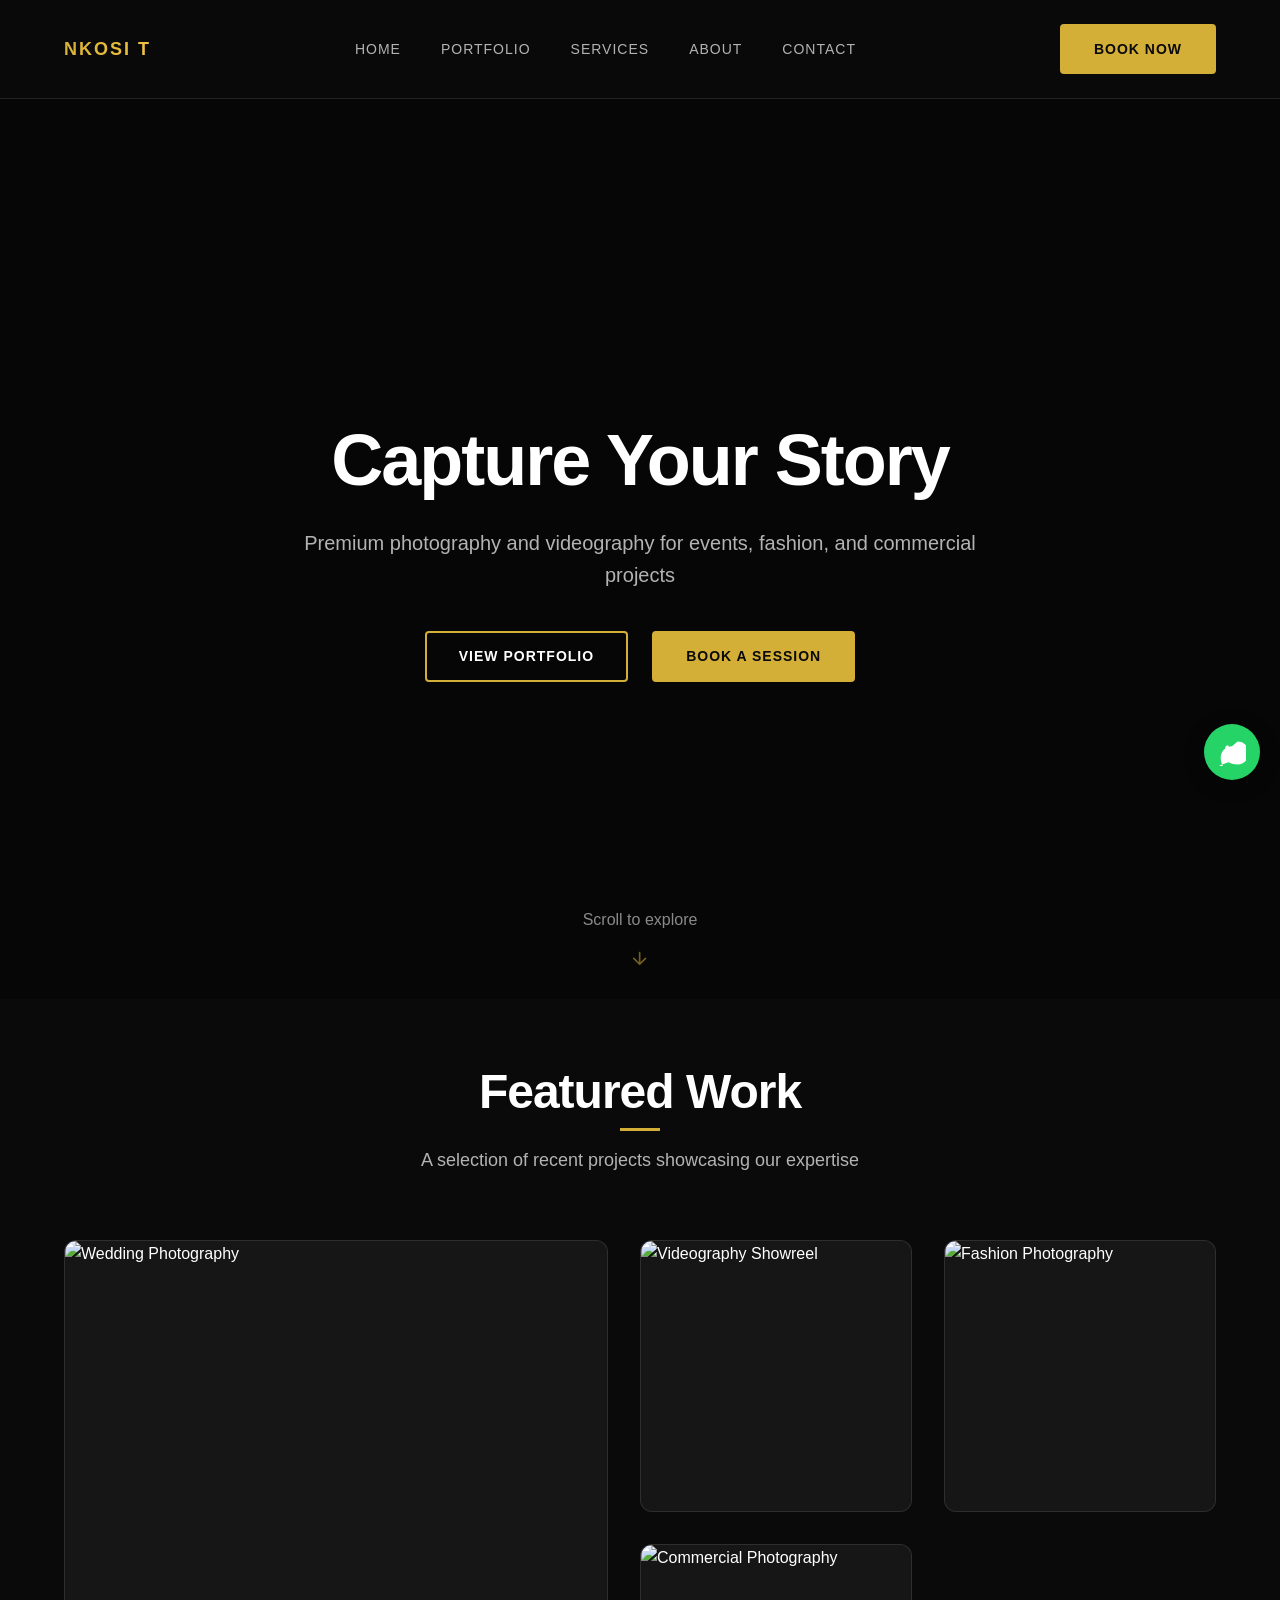
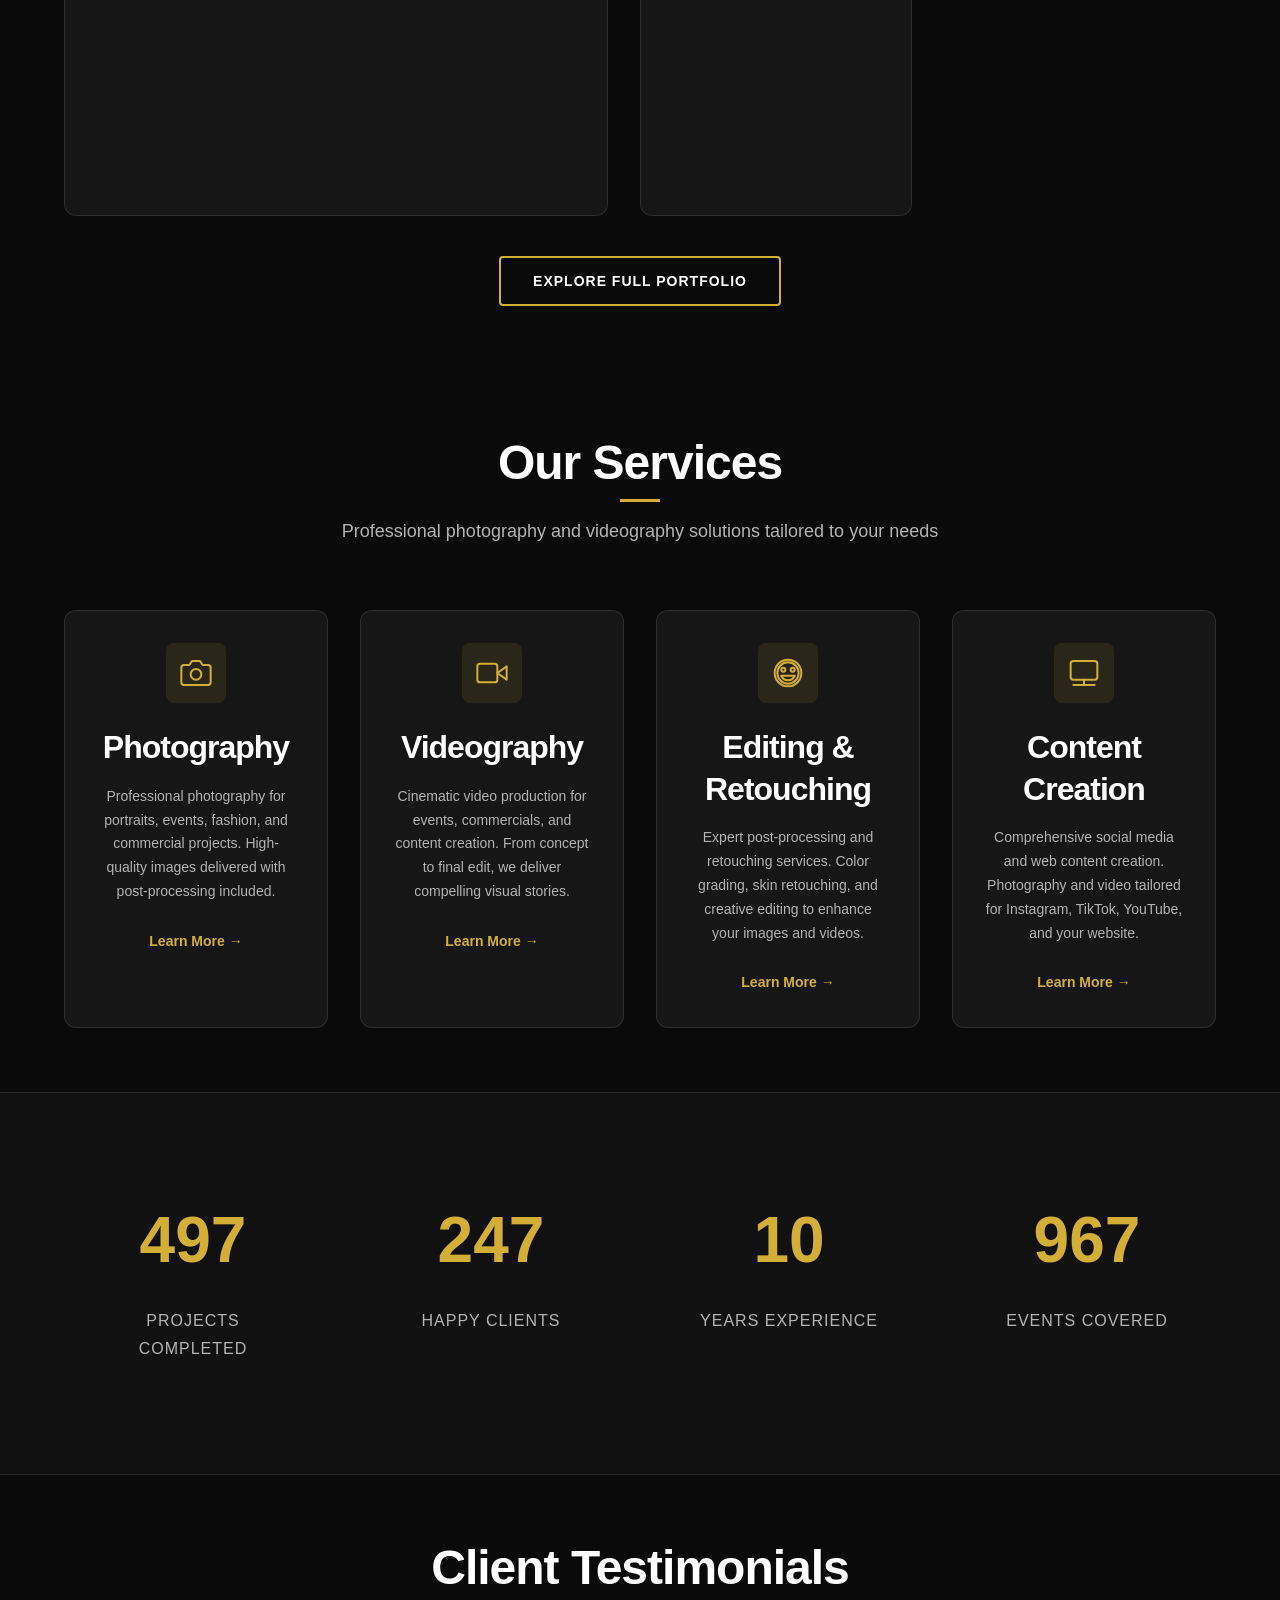
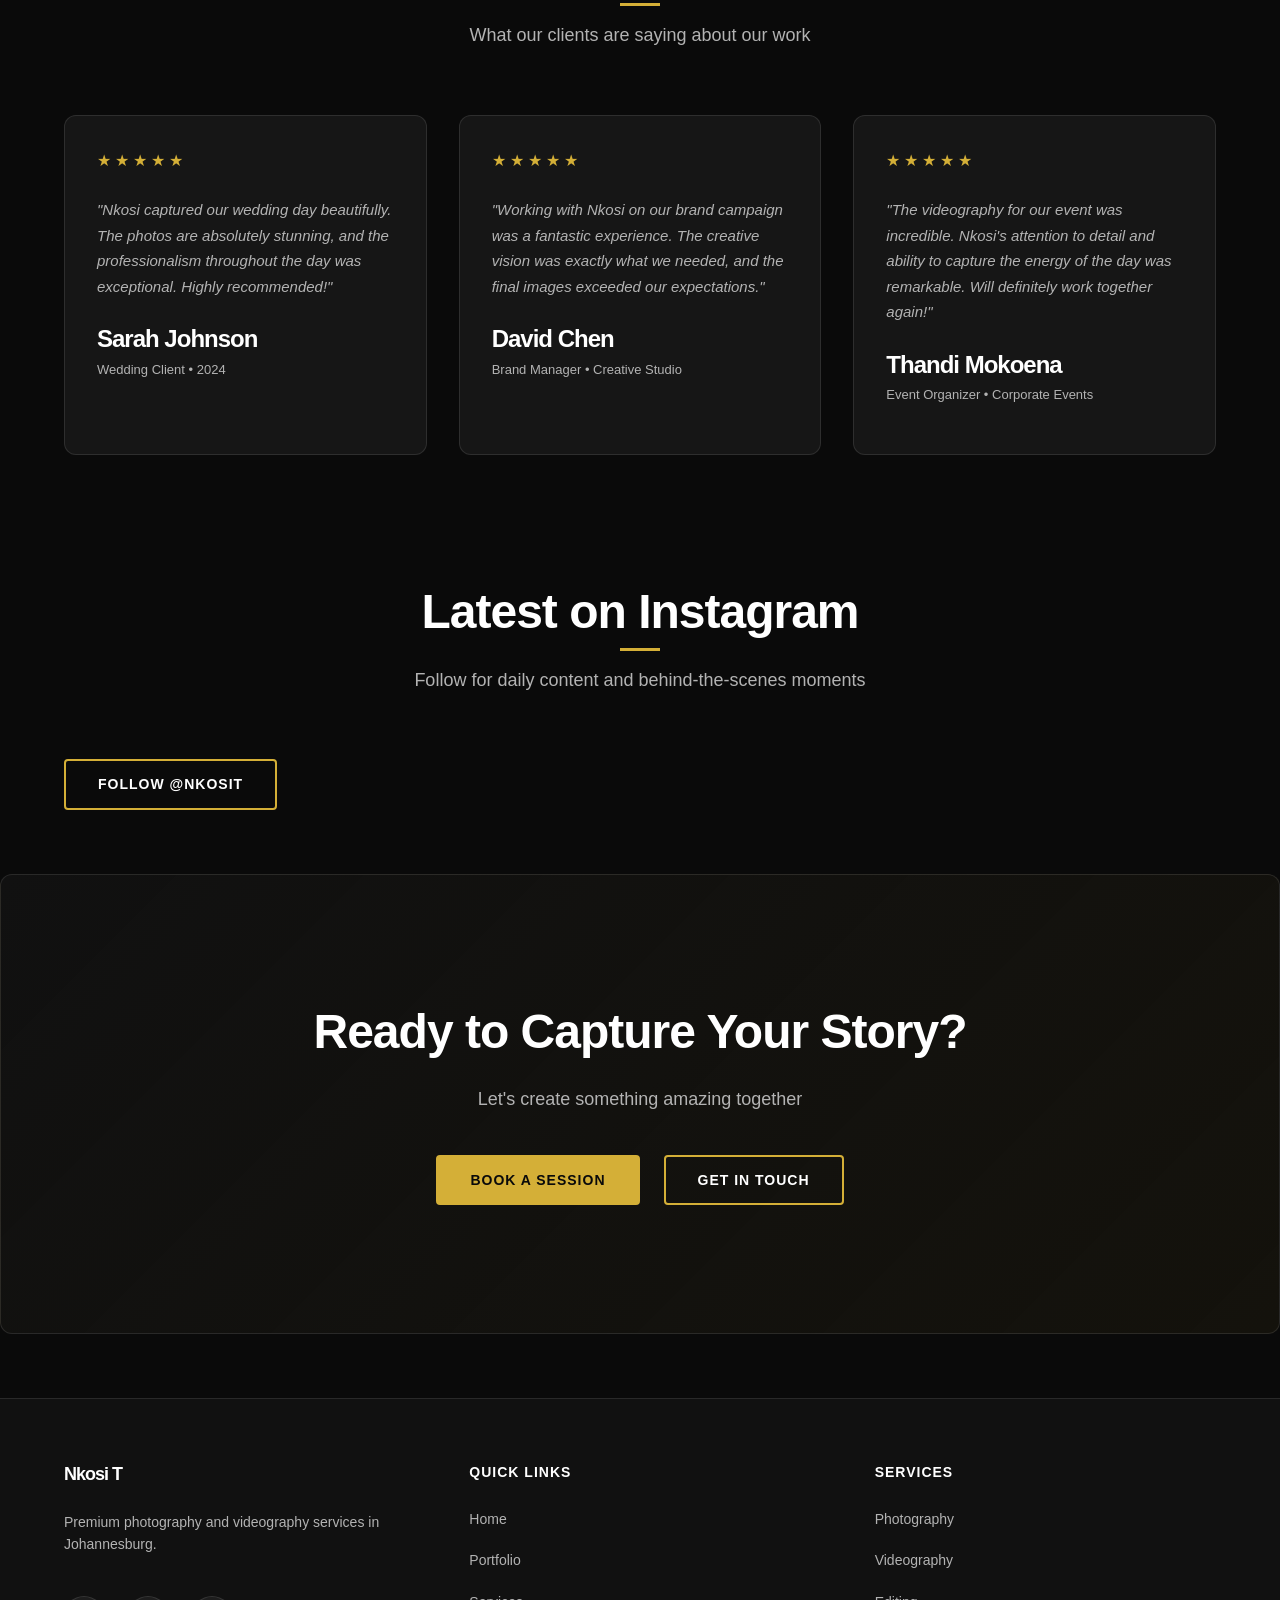
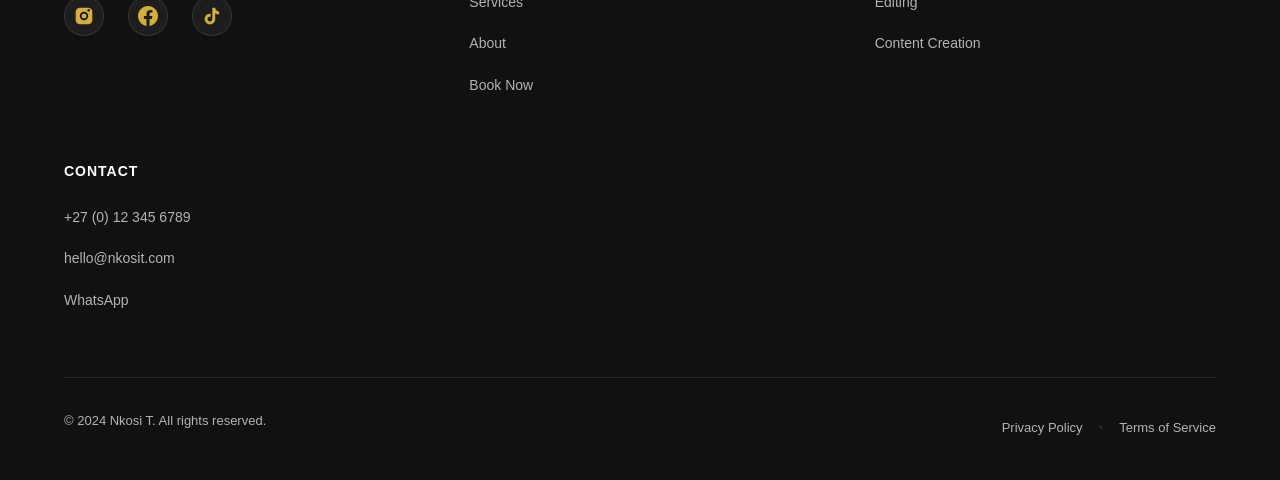
==== commit f7a5ffa4: "script working well connection" ====
--- a/Index.html
+++ b/Index.html
@@ -6,13 +6,14 @@
     <meta name="description" content="Premium photography and videography portfolio. Specializing in events, fashion, portraits, and commercial content.">
     <meta name="theme-color" content="#0A0A0A">
     <title>Nkosi T | Premium Photography & Videography</title>
+    <link rel="icon" href="images/og-image.png" type="image/x-icon">
     
     <!-- Open Graph / Social Meta Tags -->
     <meta property="og:type" content="website">
     <meta property="og:url" content="https://nkosit.com/">
     <meta property="og:title" content="Nkosi T | Premium Photography & Videography">
     <meta property="og:description" content="Award-winning photographer and videographer based in Johannesburg. Specializing in events, fashion, portraits, and commercial content.">
-    <meta property="og:image" content="https://nkosit.com/images/og-image.jpg">
+    <meta property="og:image" content="https://nkosit.com/images/og-image.png">
     
     <!-- Preconnect to External Resources -->
     <link rel="preconnect" href="https://fonts.googleapis.com">
@@ -22,7 +23,7 @@
     <link href="https://fonts.googleapis.com/css2?family=Montserrat:wght@600;700;800&family=Poppins:wght@400;500;600&display=swap" rel="stylesheet">
     
     <!-- Main CSS -->
-    <link rel="stylesheet" href="Style.css">
+    <link rel="stylesheet" href="css/style.css">
     
     <!-- AOS (Animate On Scroll) -->
     <link rel="stylesheet" href="https://cdnjs.cloudflare.com/ajax/libs/aos/2.3.4/aos.css">
@@ -99,8 +100,8 @@
             <div class="hero-overlay"></div>
             
             <div class="hero-content">
-                <h1 class="hero-title" data-aos="fade-up" data-aos-delay="300">Capture Your Story</h1>
-                <p class="hero-subtitle" data-aos="fade-up" data-aos-delay="400">Premium photography and videography for events, fashion, and commercial projects</p>
+                <h1 class="hero-title" >Capture Your Story</h1>
+                <p class="hero-subtitle" >Premium photography and videography for events, fashion, and commercial projects</p>
                 
                 <div class="hero-cta" data-aos="fade-up" data-aos-delay="500">
                     <a href="portfolio.html" class="btn btn-secondary">View Portfolio</a>
--- a/css/style.css
+++ b/css/style.css
@@ -0,0 +1,2049 @@
+/* ============================================
+   NKOSI T - PREMIUM PORTFOLIO WEBSITE
+   Complete CSS with Animations & Responsive Design
+   ============================================ */
+
+/* ============================================
+   CSS VARIABLES & DESIGN TOKENS
+   ============================================ */
+:root {
+    /* Colors */
+    --color-bg-primary: #0A0A0A;
+    --color-bg-secondary: #111111;
+    --color-text-primary: #FFFFFF;
+    --color-text-secondary: #B3B3B3;
+    --color-accent-gold: #D4AF37;
+    --color-accent-gold-hover: #F5C542;
+    --color-card-bg: rgba(255, 255, 255, 0.05);
+    --color-border: rgba(255, 255, 255, 0.1);
+    --color-overlay: rgba(0, 0, 0, 0.3);
+    --color-overlay-dark: rgba(0, 0, 0, 0.6);
+    
+    /* Typography */
+    --font-heading: 'Montserrat', -apple-system, BlinkMacSystemFont, sans-serif;
+    --font-body: 'Poppins', -apple-system, BlinkMacSystemFont, sans-serif;
+    
+    /* Font Sizes */
+    --fs-h1: 72px;
+    --fs-h2: 48px;
+    --fs-h3: 32px;
+    --fs-h4: 24px;
+    --fs-body: 16px;
+    --fs-caption: 13px;
+    
+    /* Spacing (8px grid) */
+    --sp-xs: 8px;
+    --sp-sm: 16px;
+    --sp-md: 24px;
+    --sp-lg: 32px;
+    --sp-xl: 40px;
+    --sp-xxl: 48px;
+    --sp-xxxl: 64px;
+    
+    /* Border Radius */
+    --br-sm: 4px;
+    --br-md: 8px;
+    --br-lg: 12px;
+    
+    /* Transitions */
+    --transition-fast: 0.2s ease-in-out;
+    --transition-normal: 0.3s ease-in-out;
+    --transition-slow: 0.5s ease-in-out;
+    
+    /* Container */
+    --container-width: 1200px;
+    --container-padding: 24px;
+}
+
+/* Mobile-First Media Queries */
+@media (max-width: 768px) {
+    :root {
+        --fs-h1: 48px;
+        --fs-h2: 32px;
+        --fs-h3: 24px;
+        --fs-h4: 18px;
+        --fs-body: 15px;
+        --sp-lg: 24px;
+        --sp-xl: 32px;
+        --container-padding: 16px;
+    }
+}
+
+@media (max-width: 480px) {
+    :root {
+        --fs-h1: 36px;
+        --fs-h2: 24px;
+        --fs-h3: 18px;
+        --fs-h4: 16px;
+        --fs-body: 14px;
+        --sp-md: 16px;
+        --sp-lg: 16px;
+        --sp-xl: 24px;
+        --container-padding: 12px;
+    }
+}
+
+/* ============================================
+   RESET & BASE STYLES
+   ============================================ */
+*,
+*::before,
+*::after {
+    margin: 0;
+    padding: 0;
+    box-sizing: border-box;
+}
+
+html {
+    scroll-behavior: smooth;
+}
+
+@media (prefers-reduced-motion: reduce) {
+    html {
+        scroll-behavior: auto;
+    }
+    
+    * {
+        animation-duration: 0.01ms !important;
+        animation-iteration-count: 1 !important;
+        transition-duration: 0.01ms !important;
+    }
+}
+
+body {
+    font-family: var(--font-body);
+    font-size: var(--fs-body);
+    line-height: 1.6;
+    color: var(--color-text-primary);
+    background-color: var(--color-bg-primary);
+    overflow-x: hidden;
+}
+
+/* ============================================
+   TYPOGRAPHY
+   ============================================ */
+h1, h2, h3, h4, h5, h6 {
+    font-family: var(--font-heading);
+    font-weight: 800;
+    letter-spacing: -1px;
+}
+
+h1 { font-size: var(--fs-h1); line-height: 1.2; }
+h2 { font-size: var(--fs-h2); line-height: 1.2; }
+h3 { font-size: var(--fs-h3); line-height: 1.3; }
+h4 { font-size: var(--fs-h4); line-height: 1.3; }
+
+p {
+    color: var(--color-text-secondary);
+    line-height: 1.7;
+    margin-bottom: var(--sp-sm);
+}
+
+a {
+    color: var(--color-text-primary);
+    text-decoration: none;
+    transition: color var(--transition-normal);
+}
+
+a:hover {
+    color: var(--color-accent-gold);
+}
+
+/* ============================================
+   LAYOUT
+   ============================================ */
+.container {
+    max-width: var(--container-width);
+    margin: 0 auto;
+    padding: 0 var(--container-padding);
+}
+
+main {
+    min-height: 100vh;
+}
+
+.section {
+    padding: var(--sp-xxxl) 0;
+}
+
+@media (max-width: 768px) {
+    .section {
+        padding: var(--sp-xl) 0;
+    }
+}
+
+/* ============================================
+   SCROLL PROGRESS BAR
+   ============================================ */
+.scroll-progress-bar {
+    position: fixed;
+    top: 0;
+    left: 0;
+    height: 2px;
+    background: linear-gradient(to right, var(--color-accent-gold), var(--color-accent-gold-hover));
+    width: 0%;
+    z-index: 9999;
+    transition: width 0.1s ease;
+}
+
+/* ============================================
+   HEADER & NAVIGATION
+   ============================================ */
+.header {
+    position: sticky;
+    top: 0;
+    z-index: 1000;
+    background: rgba(10, 10, 10, 0.95);
+    backdrop-filter: blur(10px);
+    border-bottom: 1px solid var(--color-border);
+    padding: var(--sp-md) 0;
+    transition: padding var(--transition-normal);
+}
+
+.header.scrolled {
+    padding: var(--sp-sm) 0;
+}
+
+.header-container {
+    max-width: var(--container-width);
+    margin: 0 auto;
+    padding: 0 var(--container-padding);
+}
+
+.header-content {
+    display: flex;
+    align-items: center;
+    justify-content: space-between;
+    gap: var(--sp-lg);
+}
+
+/* Logo */
+.logo {
+    font-family: var(--font-heading);
+    font-size: 18px;
+    font-weight: 800;
+    letter-spacing: 2px;
+    color: var(--color-text-primary);
+    transition: color var(--transition-normal);
+}
+
+.logo:hover {
+    color: var(--color-accent-gold);
+}
+
+.logo-text {
+    background: linear-gradient(135deg, var(--color-accent-gold), var(--color-accent-gold-hover));
+    -webkit-background-clip: text;
+    -webkit-text-fill-color: transparent;
+    background-clip: text;
+}
+
+/* Desktop Navigation */
+.nav-desktop {
+    display: flex;
+    align-items: center;
+    gap: var(--sp-xl);
+}
+
+.nav-list {
+    display: flex;
+    list-style: none;
+    gap: var(--sp-xl);
+}
+
+.nav-link {
+    position: relative;
+    color: var(--color-text-secondary);
+    font-size: 14px;
+    font-weight: 500;
+    text-transform: uppercase;
+    letter-spacing: 1px;
+    transition: color var(--transition-normal);
+}
+
+.nav-link::after {
+    content: '';
+    position: absolute;
+    bottom: -4px;
+    left: 0;
+    width: 0;
+    height: 2px;
+    background: var(--color-accent-gold);
+    transition: width var(--transition-normal);
+}
+
+.nav-link:hover,
+.nav-link.active {
+    color: var(--color-accent-gold);
+}
+
+.nav-link:hover::after,
+.nav-link.active::after {
+    width: 100%;
+}
+
+.btn-header {
+    display: none;
+}
+
+/* Mobile Menu Toggle */
+.menu-toggle {
+    display: none;
+    flex-direction: column;
+    gap: 5px;
+    background: none;
+    border: none;
+    cursor: pointer;
+    padding: 0;
+    width: 24px;
+    height: 24px;
+}
+
+.menu-icon {
+    display: block;
+    width: 100%;
+    height: 2px;
+    background: var(--color-text-primary);
+    transition: all var(--transition-normal);
+}
+
+.menu-toggle.active .menu-icon:nth-child(1) {
+    transform: rotate(45deg) translate(8px, 8px);
+}
+
+.menu-toggle.active .menu-icon:nth-child(2) {
+    opacity: 0;
+}
+
+.menu-toggle.active .menu-icon:nth-child(3) {
+    transform: rotate(-45deg) translate(8px, -8px);
+}
+
+/* Mobile Navigation */
+.nav-mobile {
+    display: none;
+    position: absolute;
+    top: 100%;
+    left: 0;
+    right: 0;
+    background: var(--color-bg-primary);
+    border-bottom: 1px solid var(--color-border);
+    padding: var(--sp-lg) var(--container-padding);
+}
+
+.nav-mobile.active {
+    display: block;
+}
+
+.nav-mobile-list {
+    display: flex;
+    flex-direction: column;
+    gap: var(--sp-md);
+    list-style: none;
+}
+
+.nav-mobile-link {
+    color: var(--color-text-secondary);
+    text-transform: uppercase;
+    font-size: 14px;
+    font-weight: 500;
+    transition: color var(--transition-normal);
+}
+
+.nav-mobile-link:hover {
+    color: var(--color-accent-gold);
+}
+
+.btn-mobile-cta {
+    width: 100% !important;
+    text-align: center;
+}
+
+/* Responsive Header */
+@media (max-width: 768px) {
+    .nav-desktop {
+        display: none;
+    }
+    
+    .menu-toggle {
+        display: flex;
+    }
+    
+    .btn-header {
+        display: block;
+        margin-left: auto;
+    }
+}
+
+/* ============================================
+   LOADING SCREEN
+   ============================================ */
+.loading-screen {
+    position: fixed;
+    top: 0;
+    left: 0;
+    width: 100%;
+    height: 100%;
+    background: var(--color-bg-primary);
+    display: flex;
+    align-items: center;
+    justify-content: center;
+    z-index: 10000;
+    animation: fadeOut 0.5s ease-in-out 1.5s forwards;
+}
+
+.loading-content {
+    display: flex;
+    align-items: center;
+    justify-content: center;
+}
+
+.camera-shutter {
+    width: 80px;
+    height: 80px;
+    animation: shutterClose 1.2s ease-out forwards;
+}
+
+.shutter-ring {
+    fill: none;
+    stroke: var(--color-accent-gold);
+    stroke-width: 1.5;
+    animation: shutterPulse 1.2s ease-out forwards;
+}
+
+.shutter-ring:nth-child(1) {
+    animation-delay: 0s;
+}
+
+.shutter-ring:nth-child(2) {
+    animation-delay: 0.1s;
+}
+
+.shutter-ring:nth-child(3) {
+    animation-delay: 0.2s;
+}
+
+@keyframes shutterClose {
+    0% {
+        transform: scale(0);
+        opacity: 1;
+    }
+    80% {
+        transform: scale(1);
+        opacity: 1;
+    }
+    100% {
+        transform: scale(1);
+        opacity: 0;
+    }
+}
+
+@keyframes shutterPulse {
+    0% {
+        r: 45;
+        opacity: 0;
+    }
+    50% {
+        opacity: 1;
+    }
+    100% {
+        r: 5;
+        opacity: 1;
+    }
+}
+
+@keyframes fadeOut {
+    to {
+        opacity: 0;
+        pointer-events: none;
+    }
+}
+
+/* ============================================
+   HERO SECTION
+   ============================================ */
+.hero {
+    position: relative;
+    min-height: 100vh;
+    display: flex;
+    align-items: center;
+    justify-content: center;
+    overflow: hidden;
+}
+
+.hero-video {
+    position: absolute;
+    top: 0;
+    left: 0;
+    width: 100%;
+    height: 100%;
+    object-fit: cover;
+    z-index: 1;
+}
+
+.hero-overlay {
+    position: absolute;
+    top: 0;
+    left: 0;
+    width: 100%;
+    height: 100%;
+    background: rgba(0, 0, 0, 0.4);
+    z-index: 2;
+}
+
+.hero-content {
+    position: relative;
+    z-index: 3;
+    text-align: center;
+    color: var(--color-text-primary);
+    max-width: 800px;
+    padding: var(--sp-lg);
+}
+
+.hero-title {
+    font-size: var(--fs-h1);
+    font-weight: 800;
+    line-height: 1.2;
+    margin-bottom: var(--sp-md);
+    letter-spacing: -2px;
+}
+
+.hero-subtitle {
+    font-size: 20px;
+    color: var(--color-text-secondary);
+    margin-bottom: var(--sp-xl);
+    line-height: 1.6;
+}
+
+.hero-cta {
+    display: flex;
+    gap: var(--sp-md);
+    justify-content: center;
+    flex-wrap: wrap;
+}
+
+/* Scroll Indicator */
+.scroll-indicator {
+    position: absolute;
+    bottom: 40px;
+    left: 50%;
+    transform: translateX(-50%);
+    z-index: 3;
+    display: flex;
+    flex-direction: column;
+    align-items: center;
+    gap: var(--sp-sm);
+    animation: bounce 2s infinite;
+}
+
+.scroll-arrow {
+    width: 20px;
+    height: 20px;
+    color: var(--color-accent-gold);
+    animation: slideDown 1.5s ease-in-out infinite;
+}
+
+@keyframes bounce {
+    0%, 100% {
+        opacity: 1;
+    }
+    50% {
+        opacity: 0.5;
+    }
+}
+
+@keyframes slideDown {
+    0% {
+        transform: translateY(0);
+    }
+    50% {
+        transform: translateY(10px);
+    }
+    100% {
+        transform: translateY(0);
+    }
+}
+
+@media (max-width: 768px) {
+    .hero {
+        min-height: 80vh;
+    }
+    
+    .hero-title {
+        font-size: 48px;
+    }
+    
+    .hero-subtitle {
+        font-size: 16px;
+    }
+    
+    .hero-cta {
+        flex-direction: column;
+        gap: var(--sp-md);
+    }
+}
+
+/* ============================================
+   BUTTONS & LINKS
+   ============================================ */
+.btn {
+    display: inline-flex;
+    align-items: center;
+    justify-content: center;
+    gap: var(--sp-xs);
+    padding: 12px 32px;
+    font-family: var(--font-heading);
+    font-size: 14px;
+    font-weight: 600;
+    text-transform: uppercase;
+    letter-spacing: 1px;
+    border: none;
+    border-radius: var(--br-sm);
+    cursor: pointer;
+    transition: all var(--transition-normal);
+    text-decoration: none;
+    min-height: 48px;
+}
+
+/* Primary Button */
+.btn-primary {
+    background: var(--color-accent-gold);
+    color: var(--color-bg-primary);
+    border: 2px solid var(--color-accent-gold);
+}
+
+.btn-primary:hover {
+    background: var(--color-accent-gold-hover);
+    border-color: var(--color-accent-gold-hover);
+    transform: translateY(-2px);
+    box-shadow: 0 10px 30px rgba(212, 175, 55, 0.2);
+}
+
+/* Secondary Button */
+.btn-secondary {
+    background: transparent;
+    color: var(--color-text-primary);
+    border: 2px solid var(--color-accent-gold);
+}
+
+.btn-secondary:hover {
+    background: rgba(212, 175, 55, 0.1);
+    border-color: var(--color-accent-gold-hover);
+    transform: translateY(-2px);
+}
+
+/* ============================================
+   SECTION HEADERS
+   ============================================ */
+.section-header {
+    text-align: center;
+    margin-bottom: var(--sp-xxxl);
+}
+
+.section-title {
+    margin-bottom: var(--sp-md);
+    position: relative;
+    display: inline-block;
+}
+
+.section-title::after {
+    content: '';
+    position: absolute;
+    bottom: -10px;
+    left: 50%;
+    transform: translateX(-50%);
+    width: 40px;
+    height: 3px;
+    background: var(--color-accent-gold);
+}
+
+.section-subtitle {
+    font-size: 18px;
+    color: var(--color-text-secondary);
+    max-width: 600px;
+    margin: 0 auto;
+}
+
+/* ============================================
+   PAGE HEADER
+   ============================================ */
+.page-header {
+    padding: var(--sp-xxxl) 0 var(--sp-xl);
+    background: var(--color-bg-secondary);
+    border-bottom: 1px solid var(--color-border);
+    margin-top: 70px;
+}
+
+.page-title {
+    margin-bottom: var(--sp-md);
+    text-align: center;
+}
+
+.page-subtitle {
+    text-align: center;
+    color: var(--color-text-secondary);
+    font-size: 18px;
+}
+
+/* ============================================
+   FEATURED WORK SECTION
+   ============================================ */
+.featured-grid {
+    display: grid;
+    grid-template-columns: 2fr 1fr 1fr;
+    gap: var(--sp-lg);
+    margin-bottom: var(--sp-xl);
+}
+
+.featured-card {
+    position: relative;
+    overflow: hidden;
+    border-radius: var(--br-lg);
+    background: var(--color-card-bg);
+    border: 1px solid var(--color-border);
+    aspect-ratio: 1 / 1;
+    cursor: pointer;
+    transition: all var(--transition-normal);
+}
+
+.featured-card--large {
+    grid-row: span 2;
+    aspect-ratio: auto;
+}
+
+.featured-card-image {
+    position: relative;
+    width: 100%;
+    height: 100%;
+    overflow: hidden;
+}
+
+.featured-card-image img {
+    width: 100%;
+    height: 100%;
+    object-fit: cover;
+    transition: transform var(--transition-normal);
+}
+
+.featured-card:hover .featured-card-image img {
+    transform: scale(1.05);
+}
+
+.featured-card-overlay {
+    position: absolute;
+    top: 0;
+    left: 0;
+    width: 100%;
+    height: 100%;
+    background: rgba(0, 0, 0, 0.5);
+    display: flex;
+    align-items: center;
+    justify-content: center;
+    opacity: 0;
+    transition: opacity var(--transition-normal);
+}
+
+.featured-card:hover .featured-card-overlay {
+    opacity: 1;
+}
+
+.featured-card-btn {
+    padding: 12px 32px;
+    background: var(--color-accent-gold);
+    color: var(--color-bg-primary);
+    font-weight: 600;
+    border-radius: var(--br-sm);
+    text-transform: uppercase;
+    font-size: 12px;
+    letter-spacing: 1px;
+    transition: all var(--transition-normal);
+}
+
+.featured-card-btn:hover {
+    background: var(--color-accent-gold-hover);
+}
+
+.featured-card-content {
+    padding: var(--sp-md);
+}
+
+.featured-card-content h3 {
+    margin-bottom: var(--sp-xs);
+    font-size: 16px;
+}
+
+.featured-card-meta {
+    font-size: 12px;
+    color: var(--color-text-secondary);
+}
+
+.featured-footer {
+    text-align: center;
+}
+
+@media (max-width: 1024px) {
+    .featured-grid {
+        grid-template-columns: 1fr 1fr;
+    }
+    
+    .featured-card--large {
+        grid-row: span 1;
+    }
+}
+
+@media (max-width: 768px) {
+    .featured-grid {
+        grid-template-columns: 1fr;
+    }
+}
+
+/* ============================================
+   SERVICES GRID
+   ============================================ */
+.services-grid {
+    display: grid;
+    grid-template-columns: repeat(auto-fit, minmax(250px, 1fr));
+    gap: var(--sp-lg);
+}
+
+.service-card {
+    padding: var(--sp-lg);
+    background: var(--color-card-bg);
+    border: 1px solid var(--color-border);
+    border-radius: var(--br-lg);
+    text-align: center;
+    transition: all var(--transition-normal);
+}
+
+.service-card:hover {
+    border-color: var(--color-accent-gold);
+    background: rgba(212, 175, 55, 0.05);
+    transform: translateY(-8px);
+}
+
+.service-icon {
+    width: 60px;
+    height: 60px;
+    margin: 0 auto var(--sp-md);
+    display: flex;
+    align-items: center;
+    justify-content: center;
+    background: rgba(212, 175, 55, 0.1);
+    border-radius: var(--br-md);
+    transition: all var(--transition-normal);
+}
+
+.service-card:hover .service-icon {
+    background: var(--color-accent-gold);
+    transform: scale(1.1) rotate(5deg);
+}
+
+.service-card:hover .service-icon {
+    color: var(--color-bg-primary);
+}
+
+.service-icon svg {
+    width: 32px;
+    height: 32px;
+    color: var(--color-accent-gold);
+}
+
+.service-card:hover .service-icon svg {
+    color: var(--color-bg-primary);
+}
+
+.service-card h3 {
+    margin-bottom: var(--sp-sm);
+    color: var(--color-text-primary);
+}
+
+.service-card p {
+    font-size: 14px;
+    margin-bottom: var(--sp-md);
+}
+
+.service-link {
+    display: inline-block;
+    color: var(--color-accent-gold);
+    font-weight: 600;
+    font-size: 14px;
+    transition: all var(--transition-normal);
+}
+
+.service-link:hover {
+    color: var(--color-accent-gold-hover);
+    transform: translateX(4px);
+}
+
+/* ============================================
+   STATISTICS SECTION
+   ============================================ */
+.statistics {
+    background: var(--color-bg-secondary);
+    border-top: 1px solid var(--color-border);
+    border-bottom: 1px solid var(--color-border);
+}
+
+.stats-grid {
+    display: grid;
+    grid-template-columns: repeat(auto-fit, minmax(200px, 1fr));
+    gap: var(--sp-xl);
+}
+
+.stat-item {
+    text-align: center;
+    padding: var(--sp-lg);
+}
+
+.stat-number {
+    font-size: 64px;
+    font-weight: 800;
+    color: var(--color-accent-gold);
+    margin-bottom: var(--sp-sm);
+    font-family: var(--font-heading);
+}
+
+.stat-label {
+    font-size: 16px;
+    color: var(--color-text-secondary);
+    text-transform: uppercase;
+    letter-spacing: 1px;
+}
+
+@media (max-width: 768px) {
+    .stat-number {
+        font-size: 48px;
+    }
+}
+
+/* ============================================
+   TESTIMONIALS
+   ============================================ */
+.testimonials-grid {
+    display: grid;
+    grid-template-columns: repeat(auto-fit, minmax(300px, 1fr));
+    gap: var(--sp-lg);
+}
+
+.testimonial-card {
+    padding: var(--sp-lg);
+    background: var(--color-card-bg);
+    border: 1px solid var(--color-border);
+    border-radius: var(--br-lg);
+    transition: all var(--transition-normal);
+}
+
+.testimonial-card:hover {
+    border-color: var(--color-accent-gold);
+    background: rgba(212, 175, 55, 0.05);
+    transform: translateY(-8px);
+}
+
+.testimonial-header {
+    margin-bottom: var(--sp-md);
+}
+
+.testimonial-rating {
+    display: flex;
+    gap: 4px;
+}
+
+.star {
+    color: var(--color-accent-gold);
+    font-size: 16px;
+}
+
+.testimonial-text {
+    color: var(--color-text-secondary);
+    margin-bottom: var(--sp-md);
+    font-size: 15px;
+    line-height: 1.7;
+    font-style: italic;
+}
+
+.testimonial-author h4 {
+    margin-bottom: 4px;
+    color: var(--color-text-primary);
+}
+
+.testimonial-author p {
+    font-size: 13px;
+    color: var(--color-text-secondary);
+}
+
+/* ============================================
+   PORTFOLIO SECTION
+   ============================================ */
+.portfolio-filters {
+    display: flex;
+    justify-content: center;
+    gap: var(--sp-md);
+    margin-bottom: var(--sp-xxxl);
+    flex-wrap: wrap;
+}
+
+.filter-btn {
+    padding: 12px 24px;
+    background: transparent;
+    color: var(--color-text-secondary);
+    border: 1px solid var(--color-border);
+    border-radius: var(--br-sm);
+    font-family: var(--font-heading);
+    font-size: 13px;
+    font-weight: 600;
+    text-transform: uppercase;
+    letter-spacing: 1px;
+    cursor: pointer;
+    transition: all var(--transition-normal);
+}
+
+.filter-btn:hover,
+.filter-btn.active {
+    background: var(--color-accent-gold);
+    color: var(--color-bg-primary);
+    border-color: var(--color-accent-gold);
+}
+
+.portfolio-grid {
+    display: grid;
+    grid-template-columns: repeat(auto-fill, minmax(250px, 1fr));
+    gap: var(--sp-lg);
+    margin-bottom: var(--sp-xxxl);
+}
+
+.portfolio-item {
+    position: relative;
+    aspect-ratio: 1 / 1;
+    overflow: hidden;
+    border-radius: var(--br-lg);
+    background: var(--color-card-bg);
+    border: 1px solid var(--color-border);
+    cursor: pointer;
+    transition: all var(--transition-normal);
+}
+
+.portfolio-item--tall {
+    grid-row: span 2;
+    aspect-ratio: auto;
+}
+
+.portfolio-item--wide {
+    grid-column: span 2;
+    aspect-ratio: auto;
+}
+
+.portfolio-item img {
+    width: 100%;
+    height: 100%;
+    object-fit: cover;
+    transition: transform var(--transition-normal);
+}
+
+.portfolio-item:hover img {
+    transform: scale(1.08);
+}
+
+.portfolio-overlay {
+    position: absolute;
+    top: 0;
+    left: 0;
+    width: 100%;
+    height: 100%;
+    background: rgba(0, 0, 0, 0.6);
+    display: flex;
+    flex-direction: column;
+    align-items: center;
+    justify-content: center;
+    opacity: 0;
+    transition: opacity var(--transition-normal);
+    gap: var(--sp-md);
+    text-align: center;
+    padding: var(--sp-lg);
+}
+
+.portfolio-item:hover .portfolio-overlay {
+    opacity: 1;
+}
+
+.portfolio-category {
+    display: inline-block;
+    padding: 6px 12px;
+    background: var(--color-accent-gold);
+    color: var(--color-bg-primary);
+    border-radius: var(--br-sm);
+    font-size: 11px;
+    font-weight: 600;
+    text-transform: uppercase;
+    letter-spacing: 1px;
+}
+
+.portfolio-overlay h3 {
+    color: var(--color-text-primary);
+    font-size: 18px;
+}
+
+@media (max-width: 768px) {
+    .portfolio-item--tall,
+    .portfolio-item--wide {
+        grid-row: span 1;
+        grid-column: span 1;
+        aspect-ratio: 1 / 1;
+    }
+}
+
+/* ============================================
+   ABOUT PAGE STYLES
+   ============================================ */
+.bio-grid {
+    display: grid;
+    grid-template-columns: 1fr 1fr;
+    gap: var(--sp-xxxl);
+    align-items: center;
+    margin-bottom: var(--sp-xxxl);
+}
+
+.bio-image {
+    position: relative;
+    aspect-ratio: 3 / 4;
+    overflow: hidden;
+    border-radius: var(--br-lg);
+    border: 1px solid var(--color-border);
+}
+
+.bio-image img {
+    width: 100%;
+    height: 100%;
+    object-fit: cover;
+}
+
+.bio-content h2 {
+    margin-bottom: var(--sp-lg);
+}
+
+.bio-content p {
+    margin-bottom: var(--sp-md);
+    line-height: 1.8;
+}
+
+.bio-highlights {
+    display: grid;
+    grid-template-columns: repeat(3, 1fr);
+    gap: var(--sp-lg);
+    margin: var(--sp-xl) 0;
+    padding: var(--sp-lg) 0;
+    border-top: 1px solid var(--color-border);
+    border-bottom: 1px solid var(--color-border);
+}
+
+.highlight {
+    text-align: center;
+}
+
+.highlight strong {
+    display: block;
+    font-size: 32px;
+    color: var(--color-accent-gold);
+    margin-bottom: 4px;
+}
+
+.highlight span {
+    display: block;
+    font-size: 13px;
+    color: var(--color-text-secondary);
+    text-transform: uppercase;
+    letter-spacing: 1px;
+}
+
+.bio-cta {
+    display: flex;
+    gap: var(--sp-md);
+    margin-top: var(--sp-xl);
+}
+
+@media (max-width: 1024px) {
+    .bio-grid {
+        grid-template-columns: 1fr;
+        gap: var(--sp-xl);
+    }
+    
+    .bio-highlights {
+        grid-template-columns: repeat(3, 1fr);
+    }
+}
+
+/* ============================================
+   EXPERIENCE TIMELINE
+   ============================================ */
+.timeline {
+    position: relative;
+    padding-left: 40px;
+}
+
+.timeline::before {
+    content: '';
+    position: absolute;
+    left: 0;
+    top: 0;
+    width: 2px;
+    height: 100%;
+    background: var(--color-border);
+}
+
+.timeline-item {
+    position: relative;
+    margin-bottom: var(--sp-xl);
+    padding-bottom: var(--sp-xl);
+}
+
+.timeline-item::before {
+    content: '';
+    position: absolute;
+    left: -47px;
+    top: 2px;
+    width: 14px;
+    height: 14px;
+    background: var(--color-bg-primary);
+    border: 2px solid var(--color-accent-gold);
+    border-radius: 50%;
+    transition: all var(--transition-normal);
+}
+
+.timeline-item:hover::before {
+    width: 24px;
+    height: 24px;
+    left: -52px;
+    background: var(--color-accent-gold);
+}
+
+.timeline-date {
+    font-size: 18px;
+    font-weight: 800;
+    color: var(--color-accent-gold);
+    margin-bottom: 8px;
+    font-family: var(--font-heading);
+}
+
+.timeline-content h3 {
+    margin-bottom: 8px;
+}
+
+.timeline-content p {
+    color: var(--color-text-secondary);
+}
+
+/* ============================================
+   SKILLS SECTION
+   ============================================ */
+.skills-grid {
+    display: grid;
+    grid-template-columns: repeat(auto-fit, minmax(280px, 1fr));
+    gap: var(--sp-lg);
+}
+
+.skill-card {
+    padding: var(--sp-lg);
+    background: var(--color-card-bg);
+    border: 1px solid var(--color-border);
+    border-radius: var(--br-lg);
+    transition: all var(--transition-normal);
+}
+
+.skill-card:hover {
+    border-color: var(--color-accent-gold);
+    background: rgba(212, 175, 55, 0.05);
+    transform: translateY(-8px);
+}
+
+.skill-card h3 {
+    color: var(--color-text-primary);
+    margin-bottom: var(--sp-sm);
+}
+
+.skill-card p {
+    font-size: 14px;
+}
+
+/* ============================================
+   SERVICES PRICING
+   ============================================ */
+.service-detail {
+    scroll-margin-top: 100px;
+}
+
+.service-content {
+    max-width: 800px;
+    margin-bottom: var(--sp-xxxl);
+}
+
+.service-content h3 {
+    margin: var(--sp-lg) 0 var(--sp-md);
+    color: var(--color-text-primary);
+}
+
+.service-list {
+    list-style: none;
+    padding: 0;
+}
+
+.service-list li {
+    padding: 12px 0;
+    padding-left: 32px;
+    position: relative;
+    color: var(--color-text-secondary);
+    border-bottom: 1px solid var(--color-border);
+}
+
+.service-list li::before {
+    content: '✓';
+    position: absolute;
+    left: 0;
+    color: var(--color-accent-gold);
+    font-weight: 800;
+}
+
+.pricing-packages {
+    display: grid;
+    grid-template-columns: repeat(auto-fit, minmax(280px, 1fr));
+    gap: var(--sp-lg);
+    margin-bottom: var(--sp-xxxl);
+}
+
+.pricing-card {
+    position: relative;
+    padding: var(--sp-lg);
+    background: var(--color-card-bg);
+    border: 1px solid var(--color-border);
+    border-radius: var(--br-lg);
+    text-align: center;
+    transition: all var(--transition-normal);
+}
+
+.pricing-card.featured {
+    border-color: var(--color-accent-gold);
+    background: rgba(212, 175, 55, 0.05);
+    transform: scale(1.05);
+}
+
+.featured-badge {
+    position: absolute;
+    top: -12px;
+    left: 50%;
+    transform: translateX(-50%);
+    background: var(--color-accent-gold);
+    color: var(--color-bg-primary);
+    padding: 6px 16px;
+    border-radius: var(--br-sm);
+    font-size: 11px;
+    font-weight: 600;
+    text-transform: uppercase;
+    letter-spacing: 1px;
+}
+
+.pricing-card h3 {
+    margin-bottom: var(--sp-sm);
+    color: var(--color-text-primary);
+}
+
+.price {
+    font-size: 48px;
+    font-weight: 800;
+    color: var(--color-accent-gold);
+    margin-bottom: 4px;
+    font-family: var(--font-heading);
+}
+
+.price-period {
+    font-size: 14px;
+    color: var(--color-text-secondary);
+    margin-bottom: var(--sp-lg);
+    text-transform: uppercase;
+    letter-spacing: 1px;
+}
+
+.package-features {
+    list-style: none;
+    text-align: left;
+    margin-bottom: var(--sp-lg);
+}
+
+.package-features li {
+    padding: 10px 0;
+    color: var(--color-text-secondary);
+    border-bottom: 1px solid var(--color-border);
+    position: relative;
+    padding-left: 24px;
+}
+
+.package-features li::before {
+    content: '✓';
+    position: absolute;
+    left: 0;
+    color: var(--color-accent-gold);
+    font-weight: 800;
+}
+
+/* ============================================
+   FAQ SECTION
+   ============================================ */
+.faq-grid {
+    display: grid;
+    grid-template-columns: repeat(auto-fit, minmax(400px, 1fr));
+    gap: var(--sp-lg);
+}
+
+.faq-item {
+    background: var(--color-card-bg);
+    border: 1px solid var(--color-border);
+    border-radius: var(--br-lg);
+    padding: var(--sp-lg);
+    cursor: pointer;
+    transition: all var(--transition-normal);
+}
+
+.faq-item:hover {
+    border-color: var(--color-accent-gold);
+    background: rgba(212, 175, 55, 0.05);
+}
+
+.faq-item summary {
+    font-family: var(--font-heading);
+    font-size: 16px;
+    font-weight: 600;
+    color: var(--color-text-primary);
+    cursor: pointer;
+    display: flex;
+    justify-content: space-between;
+    align-items: center;
+    gap: var(--sp-md);
+}
+
+.faq-item summary::after {
+    content: '+';
+    color: var(--color-accent-gold);
+    font-size: 20px;
+    font-weight: bold;
+}
+
+.faq-item[open] summary::after {
+    content: '−';
+}
+
+.faq-item p {
+    margin-top: var(--sp-md);
+    color: var(--color-text-secondary);
+    line-height: 1.7;
+}
+
+@media (max-width: 768px) {
+    .faq-grid {
+        grid-template-columns: 1fr;
+    }
+}
+
+/* ============================================
+   BOOKING FORM
+   ============================================ */
+.booking-section {
+    background: var(--color-bg-secondary);
+}
+
+.form-wrapper {
+    max-width: 600px;
+    margin: 0 auto;
+}
+
+.form-progress {
+    display: flex;
+    justify-content: space-between;
+    align-items: center;
+    margin-bottom: var(--sp-xxxl);
+}
+
+.progress-step {
+    display: flex;
+    flex-direction: column;
+    align-items: center;
+    gap: var(--sp-xs);
+}
+
+.progress-number {
+    width: 40px;
+    height: 40px;
+    display: flex;
+    align-items: center;
+    justify-content: center;
+    background: var(--color-card-bg);
+    border: 2px solid var(--color-border);
+    border-radius: 50%;
+    font-weight: 800;
+    color: var(--color-text-secondary);
+    transition: all var(--transition-normal);
+}
+
+.progress-step.active .progress-number {
+    background: var(--color-accent-gold);
+    border-color: var(--color-accent-gold);
+    color: var(--color-bg-primary);
+    transform: scale(1.1);
+}
+
+.progress-label {
+    font-size: 12px;
+    text-transform: uppercase;
+    letter-spacing: 1px;
+    color: var(--color-text-secondary);
+}
+
+.progress-line {
+    flex: 1;
+    height: 2px;
+    background: var(--color-border);
+    margin: 0 var(--sp-md);
+}
+
+.form-step {
+    display: none;
+}
+
+.form-step.active {
+    display: block;
+    animation: fadeIn 0.3s ease-in;
+}
+
+@keyframes fadeIn {
+    from {
+        opacity: 0;
+    }
+    to {
+        opacity: 1;
+    }
+}
+
+.form-step legend {
+    font-family: var(--font-heading);
+    font-size: 24px;
+    font-weight: 800;
+    margin-bottom: var(--sp-xl);
+    color: var(--color-text-primary);
+}
+
+.form-group {
+    margin-bottom: var(--sp-lg);
+}
+
+.form-group label {
+    display: block;
+    margin-bottom: var(--sp-sm);
+    color: var(--color-text-primary);
+    font-weight: 500;
+}
+
+.form-group input,
+.form-group textarea,
+.form-group select {
+    width: 100%;
+    padding: 12px 16px;
+    background: var(--color-card-bg);
+    border: 1px solid var(--color-border);
+    border-radius: var(--br-md);
+    color: var(--color-text-primary);
+    font-family: var(--font-body);
+    font-size: 14px;
+    transition: all var(--transition-normal);
+}
+
+.form-group input:focus,
+.form-group textarea:focus,
+.form-group select:focus {
+    outline: none;
+    border-color: var(--color-accent-gold);
+    background: rgba(212, 175, 55, 0.05);
+    box-shadow: 0 0 0 3px rgba(212, 175, 55, 0.1);
+}
+
+.form-group input::placeholder {
+    color: var(--color-text-secondary);
+}
+
+.radio-label {
+    display: flex;
+    align-items: flex-start;
+    gap: var(--sp-md);
+    padding: var(--sp-md);
+    background: var(--color-card-bg);
+    border: 1px solid var(--color-border);
+    border-radius: var(--br-md);
+    cursor: pointer;
+    transition: all var(--transition-normal);
+    margin-bottom: var(--sp-sm);
+}
+
+.radio-label:hover {
+    border-color: var(--color-accent-gold);
+    background: rgba(212, 175, 55, 0.05);
+}
+
+.radio-custom {
+    width: 20px;
+    height: 20px;
+    border: 2px solid var(--color-border);
+    border-radius: 50%;
+    flex-shrink: 0;
+    transition: all var(--transition-normal);
+    margin-top: 2px;
+}
+
+.radio-label input[type="radio"] {
+    display: none;
+}
+
+.radio-label input[type="radio"]:checked + .radio-custom {
+    border-color: var(--color-accent-gold);
+    background: var(--color-accent-gold);
+    box-shadow: inset 0 0 0 3px var(--color-bg-primary);
+}
+
+.radio-text {
+    flex: 1;
+}
+
+.radio-text strong {
+    display: block;
+    color: var(--color-text-primary);
+    margin-bottom: 2px;
+}
+
+.radio-text small {
+    display: block;
+    color: var(--color-text-secondary);
+    font-size: 12px;
+}
+
+.form-group.checkbox {
+    margin-bottom: var(--sp-lg);
+}
+
+.form-group.checkbox label {
+    display: flex;
+    align-items: center;
+    gap: var(--sp-sm);
+    margin: 0;
+}
+
+.form-group.checkbox input[type="checkbox"] {
+    display: none;
+}
+
+.form-group.checkbox input[type="checkbox"] + span::before {
+    content: '';
+    display: inline-block;
+    width: 20px;
+    height: 20px;
+    border: 2px solid var(--color-border);
+    border-radius: var(--br-sm);
+    background: var(--color-card-bg);
+    transition: all var(--transition-normal);
+}
+
+.form-group.checkbox input[type="checkbox"]:checked + span::before {
+    background: var(--color-accent-gold);
+    border-color: var(--color-accent-gold);
+}
+
+.form-actions {
+    display: flex;
+    gap: var(--sp-md);
+    justify-content: space-between;
+    margin-top: var(--sp-xl);
+}
+
+.form-error {
+    padding: var(--sp-md);
+    background: rgba(255, 0, 0, 0.1);
+    border: 1px solid rgba(255, 0, 0, 0.3);
+    border-radius: var(--br-md);
+    color: #ff6b6b;
+    margin-bottom: var(--sp-lg);
+}
+
+.success-message {
+    padding: var(--sp-xxxl) var(--sp-lg);
+    text-align: center;
+}
+
+.success-content h2 {
+    margin-bottom: var(--sp-md);
+    color: var(--color-accent-gold);
+}
+
+.info-boxes {
+    background: var(--color-bg-secondary);
+    border-top: 1px solid var(--color-border);
+}
+
+.boxes-grid {
+    display: grid;
+    grid-template-columns: repeat(auto-fit, minmax(250px, 1fr));
+    gap: var(--sp-lg);
+}
+
+.info-box {
+    padding: var(--sp-lg);
+    background: var(--color-card-bg);
+    border: 1px solid var(--color-border);
+    border-radius: var(--br-lg);
+    text-align: center;
+    transition: all var(--transition-normal);
+}
+
+.info-box:hover {
+    border-color: var(--color-accent-gold);
+    background: rgba(212, 175, 55, 0.05);
+}
+
+.info-box h3 {
+    margin-bottom: var(--sp-sm);
+    color: var(--color-text-primary);
+}
+
+/* ============================================
+   CTA SECTION
+   ============================================ */
+.cta-section {
+    background: linear-gradient(135deg, var(--color-bg-secondary) 0%, rgba(212, 175, 55, 0.05) 100%);
+    border: 1px solid var(--color-border);
+    border-radius: var(--br-lg);
+}
+
+.cta-content {
+    padding: var(--sp-xxxl);
+    text-align: center;
+}
+
+.cta-title {
+    margin-bottom: var(--sp-md);
+    color: var(--color-text-primary);
+}
+
+.cta-subtitle {
+    font-size: 18px;
+    color: var(--color-text-secondary);
+    margin-bottom: var(--sp-xl);
+}
+
+.cta-buttons {
+    display: flex;
+    gap: var(--sp-md);
+    justify-content: center;
+    flex-wrap: wrap;
+}
+
+/* ============================================
+   FOOTER
+   ============================================ */
+.footer {
+    background: var(--color-bg-secondary);
+    border-top: 1px solid var(--color-border);
+    padding: var(--sp-xxxl) 0 var(--sp-lg);
+    margin-top: var(--sp-xxxl);
+}
+
+.footer-container {
+    max-width: var(--container-width);
+    margin: 0 auto;
+    padding: 0 var(--container-padding);
+}
+
+.footer-content {
+    display: grid;
+    grid-template-columns: repeat(auto-fit, minmax(250px, 1fr));
+    gap: var(--sp-xxxl);
+    margin-bottom: var(--sp-xxxl);
+}
+
+.footer-section {
+    display: flex;
+    flex-direction: column;
+    gap: var(--sp-md);
+}
+
+.footer-title {
+    font-size: 18px;
+    color: var(--color-text-primary);
+    margin-bottom: 0;
+}
+
+.footer-description {
+    color: var(--color-text-secondary);
+    font-size: 14px;
+    line-height: 1.6;
+}
+
+.footer-socials {
+    display: flex;
+    gap: var(--sp-md);
+}
+
+.social-link {
+    width: 40px;
+    height: 40px;
+    display: flex;
+    align-items: center;
+    justify-content: center;
+    background: var(--color-card-bg);
+    border-radius: 50%;
+    transition: all var(--transition-normal);
+    border: 1px solid var(--color-border);
+}
+
+.social-link:hover {
+    background: var(--color-accent-gold);
+    transform: translateY(-4px);
+}
+
+.social-link svg {
+    width: 20px;
+    height: 20px;
+    color: var(--color-accent-gold);
+}
+
+.social-link:hover svg {
+    color: var(--color-bg-primary);
+}
+
+.footer-section h4 {
+    font-size: 14px;
+    text-transform: uppercase;
+    letter-spacing: 1px;
+    color: var(--color-text-primary);
+}
+
+.footer-links {
+    list-style: none;
+    display: flex;
+    flex-direction: column;
+    gap: var(--sp-sm);
+}
+
+.footer-links a {
+    color: var(--color-text-secondary);
+    font-size: 14px;
+    transition: color var(--transition-normal);
+}
+
+.footer-links a:hover {
+    color: var(--color-accent-gold);
+    padding-left: 4px;
+}
+
+.footer-bottom {
+    display: flex;
+    justify-content: space-between;
+    align-items: center;
+    padding-top: var(--sp-lg);
+    border-top: 1px solid var(--color-border);
+    color: var(--color-text-secondary);
+    font-size: 13px;
+}
+
+.footer-legal {
+    display: flex;
+    gap: var(--sp-sm);
+}
+
+.footer-legal a {
+    color: var(--color-text-secondary);
+    transition: color var(--transition-normal);
+}
+
+.footer-legal a:hover {
+    color: var(--color-accent-gold);
+}
+
+.separator {
+    color: var(--color-border);
+}
+
+@media (max-width: 768px) {
+    .footer-bottom {
+        flex-direction: column;
+        gap: var(--sp-md);
+        text-align: center;
+    }
+}
+
+/* ============================================
+   FLOATING ACTION BUTTONS
+   ============================================ */
+.fab {
+    position: fixed;
+    width: 56px;
+    height: 56px;
+    display: flex;
+    align-items: center;
+    justify-content: center;
+    border-radius: 50%;
+    cursor: pointer;
+    transition: all var(--transition-normal);
+    box-shadow: 0 4px 20px rgba(0, 0, 0, 0.3);
+    z-index: 500;
+}
+
+.fab-whatsapp {
+    bottom: 120px;
+    right: 20px;
+    background: #25D366;
+    color: white;
+}
+
+.fab-whatsapp:hover {
+    transform: scale(1.1) translateY(-4px);
+    box-shadow: 0 8px 30px rgba(37, 211, 102, 0.4);
+}
+
+.fab svg {
+    width: 28px;
+    height: 28px;
+}
+
+.back-to-top {
+    position: fixed;
+    bottom: 30px;
+    right: 20px;
+    width: 48px;
+    height: 48px;
+    background: var(--color-accent-gold);
+    border: none;
+    border-radius: 50%;
+    cursor: pointer;
+    display: none;
+    align-items: center;
+    justify-content: center;
+    transition: all var(--transition-normal);
+    z-index: 500;
+    box-shadow: 0 4px 20px rgba(212, 175, 55, 0.3);
+}
+
+.back-to-top.show {
+    display: flex;
+}
+
+.back-to-top:hover {
+    background: var(--color-accent-gold-hover);
+    transform: translateY(-4px);
+    box-shadow: 0 8px 30px rgba(212, 175, 55, 0.4);
+}
+
+.back-to-top svg {
+    width: 20px;
+    height: 20px;
+    color: var(--color-bg-primary);
+}
+
+/* ============================================
+   RESPONSIVE DESIGN
+   ============================================ */
+@media (max-width: 768px) {
+    .section {
+        padding: var(--sp-xl) 0;
+    }
+    
+    .section-header {
+        margin-bottom: var(--sp-xl);
+    }
+    
+    .cta-content {
+        padding: var(--sp-xl);
+    }
+    
+    .bio-cta {
+        flex-direction: column;
+    }
+    
+    .cta-buttons {
+        flex-direction: column;
+    }
+    
+    .form-actions {
+        flex-direction: column;
+    }
+    
+    .form-actions .btn {
+        width: 100%;
+    }
+    
+    .footer-socials {
+        justify-content: center;
+    }
+}
+
+@media (max-width: 480px) {
+    .hero-cta {
+        flex-direction: column;
+        gap: var(--sp-sm);
+    }
+    
+    .btn {
+        padding: 12px 24px;
+        font-size: 12px;
+        min-height: 44px;
+    }
+    
+    .featured-grid {
+        grid-template-columns: 1fr;
+    }
+    
+    .services-grid {
+        grid-template-columns: 1fr;
+    }
+    
+    .testimonials-grid {
+        grid-template-columns: 1fr;
+    }
+    
+    .pricing-packages {
+        grid-template-columns: 1fr;
+    }
+    
+    .pricing-card.featured {
+        transform: scale(1);
+    }
+}
+
+/* ============================================
+   UTILITY CLASSES
+   ============================================ */
+.text-center {
+    text-align: center;
+}
+
+.text-gold {
+    color: var(--color-accent-gold);
+}
+
+.bg-secondary {
+    background: var(--color-bg-secondary);
+}
+
+.border-gold {
+    border-color: var(--color-accent-gold);
+}
+
+/* Hide elements for specific viewports */
+.hide-mobile {
+    display: block;
+}
+
+.hide-desktop {
+    display: none;
+}
+
+@media (max-width: 768px) {
+    .hide-mobile {
+        display: none;
+    }
+    
+    .hide-desktop {
+        display: block;
+    }
+}
